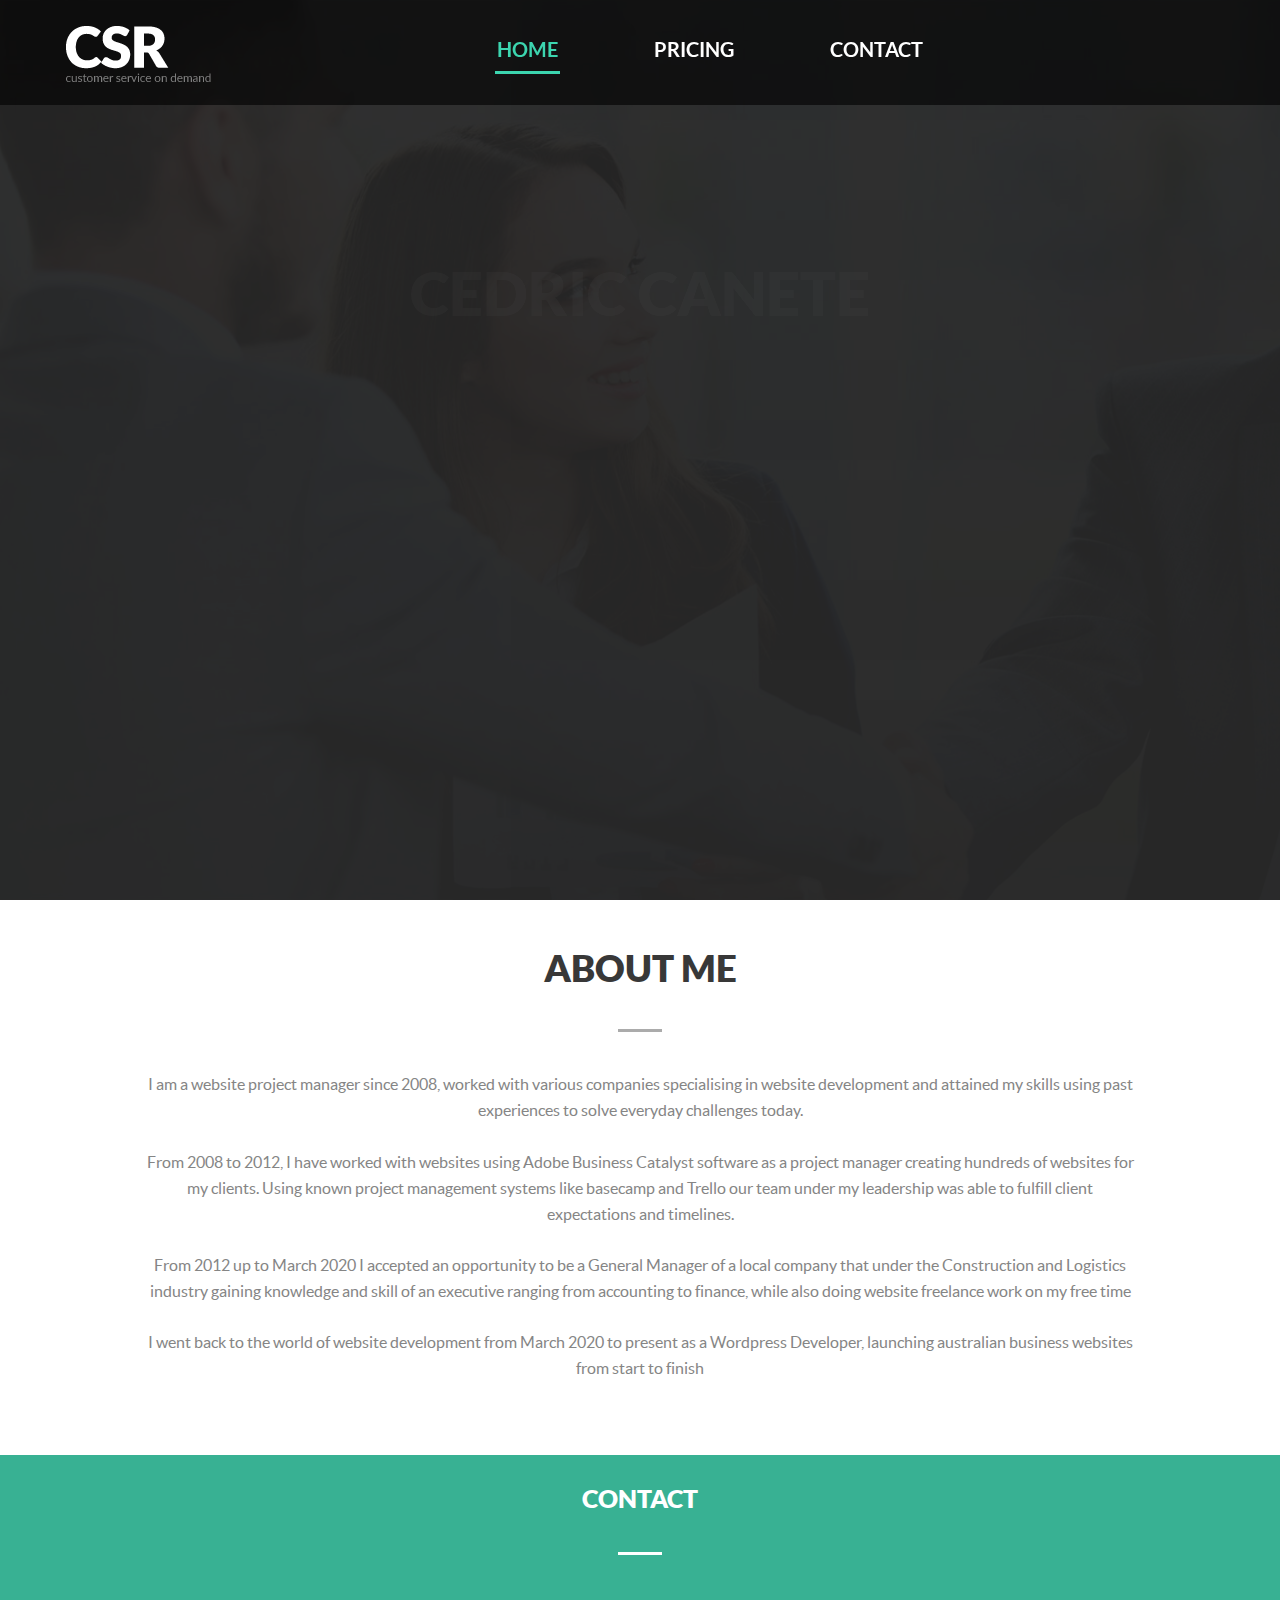
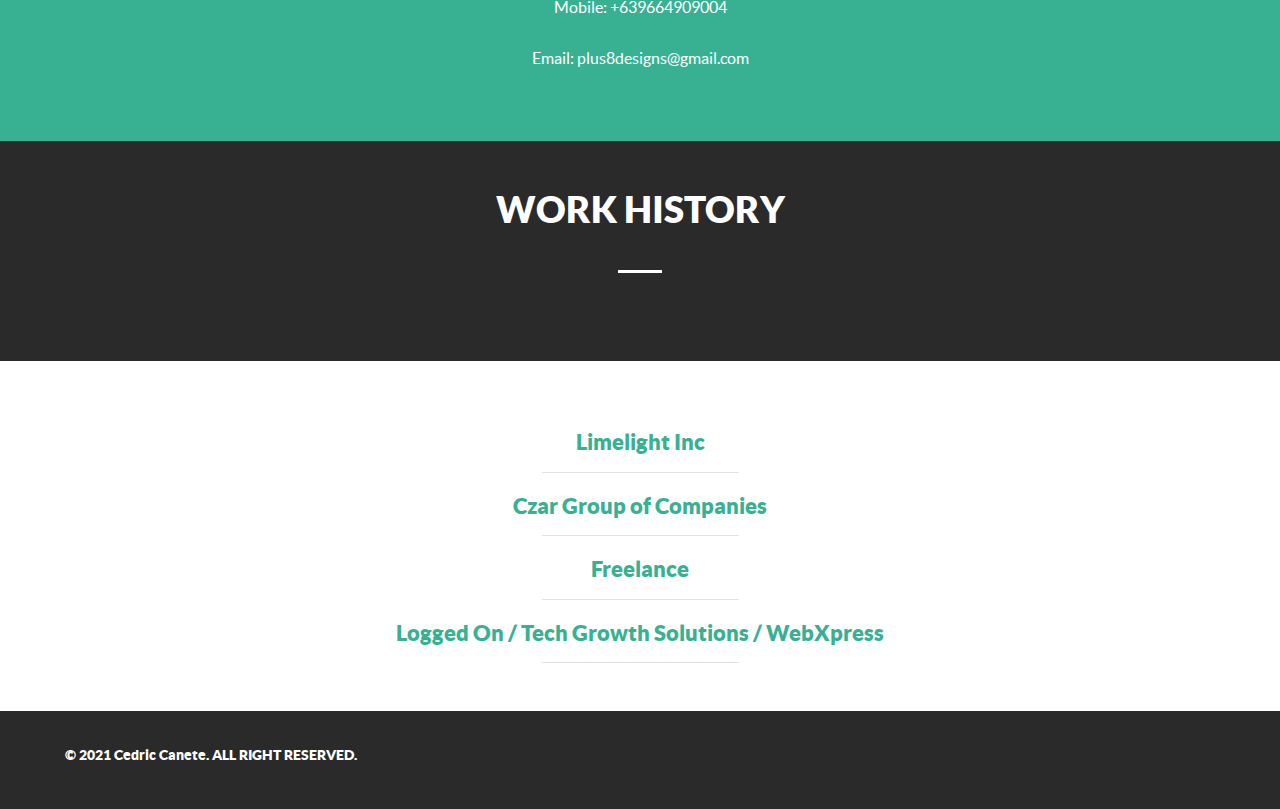
==== index.html @ 681498f5 "Update index.html" ====
<!DOCTYPE html>
<html lang="en">
<head>
<meta charset="utf-8">
<meta http-equiv="X-UA-Compatible" content="IE=edge">
<meta name="viewport" content="width=device-width, initial-scale=1">
<title>Cedric Canete</title>
<!-- Bootstrap -->
<link href="Media/css/style.css" rel="stylesheet">
<link rel="stylesheet" type="text/css" href="Media/rs-plugin/css/settings.css" media="screen" />
<!-- HTML5 Shim and Respond.js IE8 support of HTML5 elements and media queries -->
<!-- WARNING: Respond.js doesn't work if you view the page via file:// -->
<!--[if lt IE 9]>
  <script src="Media/js/vendor/html5shiv.js" type="text/javascript"></script>
  <script src="Media/js/vendor/respond.min.js"></script>
<![endif]-->
</head>
<body>

<header id="header">
	<div class="wrapper">
         <div class="row">
              <figure class="col-sm-4 logo"><a href="#"><img src="Media/img/logo.png" alt="" /></a></figure>
              <aside class="col-sm-8 headerRight">
                   <div class="navbar navbar-inverse" role="navigation">
                        <div class="container">
                            <div class="navbar-header">
                              <button type="button" class="navbar-toggle" data-toggle="collapse" data-target=".navbar-collapse">
                                <span class="sr-only">Toggle navigation</span>
                                <span class="icon-bar"></span>
                                <span class="icon-bar"></span>
                                <span class="icon-bar"></span>
                              </button>
                              <a class="navbar-brand visible-xs" data-toggle="collapse" data-target=".navbar-collapse" href="#">Menu</a>
                            </div>
                            <div class="navbar-collapse collapse">
                                 <ul class="sf-menu" id="main-nav">
                                    <li class="selected"><a href="index.html">Home</a></li>
                                    <li><a href="pricing.html">Pricing</a></li>
                                   
                                    <li><a href="#">Contact</a></li>	
                                </ul> 
                            </div><!--/.nav-collapse -->
                        </div>
                    </div> <!-- end of navbar -->
              </aside>
         </div> 
    </div> <!-- end of wrapper -->
</header> <!-- end of header -->

<div class="tp-banner-container">
    <div class="tp-banner" >
        <ul>
            <!-- SLIDE  -->
            <li data-randomtransition="on" data-slotamount="1" data-masterspeed="1500" data-saveperformance="off" data-title="CSR">
                <!-- MAIN IMAGE -->
                <img src="Media/img/img-banner1.jpg" alt="kenburns1" data-bgposition="left bottom" data-kenburns="on" data-duration="14000" data-ease="Linear.easeNone" data-bgfit="100" data-bgfitend="130" data-bgpositionend="right top">
                <!-- LAYERS -->
                <!-- LAYER NR. 1 -->
                <div class="tp-caption light_heavy_70 lft tp-resizeme"  
                    data-x="0" data-hoffset="0" 
                    data-y="180"
                    data-speed="1000" 
                    data-start="500" 
                    data-easing="Power3.easeInOut" 
                    data-splitin="none"
                    data-splitout="none"
                    data-elementdelay="0.05" 
                    data-endelementdelay="0.05" 
                    data-endspeed="1000" 
                    data-endeasing="Power1.easeOut"             
                    style="z-index: 6;">
                         Cedric Canete
                </div>                
                <div class="tp-caption light_heavy_40 lfb tp-resizeme"  
                    data-x="0" data-hoffset="0" 
                    data-y="320"
                    data-speed="1000" 
                    data-start="700" 
                    data-easing="Power3.easeInOut" 
                    data-splitin="none"
                    data-splitout="none"
                    data-elementdelay="0.05" 
                    data-endelementdelay="0.05" 
                    data-endspeed="1000" 
                    data-endeasing="Power1.easeOut"             
                    style="z-index: 7;">
                       General Manager / Project Manager / Web Developer
                </div>                
                <div class="tp-caption light_heavy_40 lfb tp-resizeme"  
                    data-x="0" data-hoffset="0" 
                    data-y="420"
                    data-speed="1000" 
                    data-start="900" 
                    data-easing="Power3.easeInOut" 
                    data-splitin="none"
                    data-splitout="none"
                    data-elementdelay="0.05" 
                    data-endelementdelay="0.05" 
                    data-endspeed="1000" 
                    data-endeasing="Power1.easeOut"             
                    style="z-index:8;">
                       
                </div>
            </li>
         
            <!-- SLIDE  -->
        </ul>
    </div>
</div>

<section class="contentWhite" id="headerAnimate">
    <div class="wrapper text-center">
         <h2>About me</h2>
         <p>I am a website project manager since 2008, worked with various companies specialising in website development and attained my skills using past experiences to solve everyday challenges today.</p>
         <p>From 2008 to 2012, I have worked with websites using Adobe Business Catalyst software as a project manager creating hundreds of websites for my clients. Using known project management systems like basecamp and Trello our team under my leadership was able to fulfill client expectations and timelines. </p>
         <p>From 2012 up to March 2020 I accepted an opportunity to be a General Manager of a local company that under the Construction and Logistics industry gaining knowledge and skill of an executive ranging from accounting to finance, while also doing website freelance work on my free time</p>
         <p>I went back to the world of website development from March 2020 to present as a Wordpress Developer, launching australian business websites from start to finish</p>
       
    </div> <!-- end of wrapper -->
</section> <!-- end of contentWhite -->

<section class="contentGreen">
    <div class="wrapper">
         <h3>Contact</h3>
         <center>          
            <p>Mobile: +639664909004</p>
            <p>Email: plus8designs@gmail.com</p>                
         </center>
    </div> <!-- end of wrapper -->
</section> <!-- end of contentGreen -->


<section class="contentNature" data-parallax="scroll" data-image-src="Media/img/bg-lake.jpg">
    <div class="wrapper">
         <h2>Work History</h2>
        
    </div> <!-- end of wrapper -->
</section> <!-- end of contentNature -->  

<section class="contentWhite">
    <div class="wrapper">
         <div class="single-faq">
              <h4 class="faq-question">Limelight Inc</h4>
              <div class="faq-answer">
                <p>Product: Web Development<br>
                Position: Project Manager<br>
                Duration: March 2020 – Present<br>
                Roles & Responsibilities:<br>
                <ul>
                  <li>Work to find and solve any problems with the function of a web project by implementing testing processes and working with technical staff in order to address any issues.</li>
                  <li>Take on new and unproven tasks in order to develop new business ideas and opportunities that help lead the company to future success.</li>
                  <li>Aim to meet all project goals within the specified budget of the client and the organization; adjust practices to reflect cost saving measures.</li>
                  <li>Design solutions for customer problems related to online commerce, corporate identity or other website presence issues.</li>
                </ul>
                </p>
              </div>
         </div>
         <div class="single-faq">
              <h4 class="faq-question">Czar Group of Companies</h4>
              <div class="faq-answer">
                   <p>Product: Construction, Logistics and Engineering<br>
                Position: General Manager<br>
                Duration: : August 2012 – February 2020<br>
                Roles & Responsibilities:<br>
                <ul>
                  <li>Conceptualize the company IT solutions, manage and maintain to achieve 100% uptime ratio</li>
                  <li>Lead over 150 staff of different industry be it construction, logistics and mechanical.</li>
                  <li>Improve utilization of all company assets and staff </li>
                  <li>Establish and implement policies for admin and operational procedures to provide cost-efficient methods on everyday activities</li>
                  <li>Provide effective solutions to day to day problem</li>
                  <li>Creating important decisions based on facts and data</li>
                  <li>Establish a good working relationship with the company and our client</li>
                  <li>Handle client expectations</li>
                  <li>Monitor billings, invoicing and collections</li>
                  <li>Provide cost budget analysis </li>
                  <li>Reporting of monthly income statements to the board of directors</li>
                </ul>
                </p>
              </div>
         </div>
         <div class="single-faq">
              <h4 class="faq-question">Freelance</h4>
              <div class="faq-answer">
                <p>
                  Product: Web Designing and Development <br>
                  Position: Project Manager<br>
                  Duration: November 2011 – July 2015<br>
                  Roles & Responsibilities: <br>
                <ul>
                  <li>Oversee the whole development team, Client communication, Project scoping and quotation, Web Development/Management, and Project turn over to clients</li>
                </ul>
                </p> 
              </div>
         </div>
         <div class="single-faq">
              <h4 class="faq-question">Logged On / Tech Growth Solutions / WebXpress</h4>
              <div class="faq-answer">
                <p>Product: Web Designing, Development and SEO<br>
                  Position: Sr. Project Manager<br>
                  Duration: Dec 2007 – July 2011<br>
                  Roles & Responsibilities: <br>
                <ul>
                  <li>Responsible to oversee the project management team, Client communication, Project scoping and quotation, Project outlining to the developers, and Project turn over to clients</li>
                </ul>
                </p> 
              </div>
         </div>
        
    </div> <!-- end of wrapper -->
</section> <!-- end of contentWhite -->

<footer id="footer">
    <div class="wrapper">
         <div class="row">
              <aside class="col-sm-4">
                  <p>&copy; 2021 Cedric Canete. ALL RIGHT RESERVED.</p>  
              </aside>
              <aside class="col-sm-8">
                  <nav id="navFooter"><ul>
                     
                  </ul></nav> 
              </aside>
         </div>
    </div> <!-- end of wrapper -->
</footer> <!-- end of footer -->

<script src="Media/js/vendor/jquery-1.11.3.min.js" type="text/javascript"></script>
<script src="Media/js/vendor/bootstrap.min.js" type="text/javascript"></script>
<script src="Media/rs-plugin/js/jquery.themepunch.tools.min.js" type="text/javascript"></script>
<script src="Media/rs-plugin/js/jquery.themepunch.revolution.min.js" type="text/javascript"></script>
<script src="Media/js/vendor/waypoints.min.js" type="text/javascript"></script>
<script src="Media/js/vendor/waypoints-sticky.min.js" type="text/javascript"></script>
<script src="Media/js/vendor/hoverIntent.js" type="text/javascript"></script>
<script src="Media/js/vendor/superfish.js" type="text/javascript"></script>
<script src="Media/js/vendor/parallax.min.js" type="text/javascript"></script>
<script src="Media/js/vendor/holder.js" type="text/javascript"></script>
<script src="Media/js/main.js" type="text/javascript"></script>

</body>
</html>
---- Media/css/style.css ----
@import url('bootstrap.css');  
@import url('bootstrap-theme.css');  
@import url('extralayers.css');  
@import url('common.css');  
@import url('superfish.css'); 
@import url('responsive.css');
---- Media/rs-plugin/css/settings.css ----
/*-----------------------------------------------------------------------------

	-	Revolution Slider 4.1 Captions -

		Screen Stylesheet

version:   	1.4.5
date:      	27/11/13
author:		themepunch
email:     	info@themepunch.com
website:   	http://www.themepunch.com
-----------------------------------------------------------------------------*/



/*************************
	-	CAPTIONS	-
**************************/

.tp-static-layers	{	position:absolute; z-index:505; top:0px;left:0px}

.tp-hide-revslider,.tp-caption.tp-hidden-caption	{	visibility:hidden !important; display:none !important}


.tp-caption { z-index:1; white-space:nowrap}

.tp-caption-demo .tp-caption	{	position:relative !important; display:inline-block; margin-bottom:10px; margin-right:20px !important}


.tp-caption.whitedivider3px {

	color: #000000;
	text-shadow: none;
	background-color: rgb(255, 255, 255);
	background-color: rgba(255, 255, 255, 1);
	text-decoration: none;
	min-width: 408px;
	min-height: 3px;
	background-position: initial initial;
	background-repeat: initial initial;
	border-width: 0px;
	border-color: #000000;
	border-style: none;
}


.tp-caption.finewide_large_white {
color:#ffffff;
text-shadow:none;
font-size:60px;
line-height:60px;
font-weight:300;
font-family:"Open Sans", sans-serif;
background-color:transparent;
text-decoration:none;
text-transform:uppercase;
letter-spacing:8px;
border-width:0px;
border-color:rgb(0, 0, 0);
border-style:none;
}

.tp-caption.whitedivider3px {
color:#000000;
text-shadow:none;
background-color:rgb(255, 255, 255);
background-color:rgba(255, 255, 255, 1);
text-decoration:none;
font-size:0px;
line-height:0;
min-width:468px;
min-height:3px;
border-width:0px;
border-color:rgb(0, 0, 0);
border-style:none;
}

.tp-caption.finewide_medium_white {
color:#ffffff;
text-shadow:none;
font-size:37px;
line-height:37px;
font-weight:300;
font-family:"Open Sans", sans-serif;
background-color:transparent;
text-decoration:none;
text-transform:uppercase;
letter-spacing:5px;
border-width:0px;
border-color:rgb(0, 0, 0);
border-style:none;
}

.tp-caption.boldwide_small_white {
font-size:25px;
line-height:25px;
font-weight:800;
font-family:"Open Sans", sans-serif;
color:rgb(255, 255, 255);
text-decoration:none;
background-color:transparent;
text-shadow:none;
text-transform:uppercase;
letter-spacing:5px;
border-width:0px;
border-color:rgb(0, 0, 0);
border-style:none;
}

.tp-caption.whitedivider3px_vertical {
color:#000000;
text-shadow:none;
background-color:rgb(255, 255, 255);
background-color:rgba(255, 255, 255, 1);
text-decoration:none;
font-size:0px;
line-height:0;
min-width:3px;
min-height:130px;
border-width:0px;
border-color:rgb(0, 0, 0);
border-style:none;
}

.tp-caption.finewide_small_white {
color:#ffffff;
text-shadow:none;
font-size:25px;
line-height:25px;
font-weight:300;
font-family:"Open Sans", sans-serif;
background-color:transparent;
text-decoration:none;
text-transform:uppercase;
letter-spacing:5px;
border-width:0px;
border-color:rgb(0, 0, 0);
border-style:none;
}

.tp-caption.finewide_verysmall_white_mw {
font-size:13px;
line-height:25px;
font-weight:400;
font-family:"Open Sans", sans-serif;
color:#ffffff;
text-decoration:none;
background-color:transparent;
text-shadow:none;
text-transform:uppercase;
letter-spacing:5px;
max-width:470px;
white-space:normal !important;
border-width:0px;
border-color:rgb(0, 0, 0);
border-style:none;
}

.tp-caption.lightgrey_divider {
text-decoration:none;
background-color:rgb(235, 235, 235);
background-color:rgba(235, 235, 235, 1);
width:370px;
height:3px;
background-position:initial initial;
background-repeat:initial initial;
border-width:0px;
border-color:rgb(34, 34, 34);
border-style:none;
}

.tp-caption.finewide_large_white {
color: #FFF;
text-shadow: none;
font-size: 60px;
line-height: 60px;
font-weight: 300;
font-family: "Open Sans", sans-serif;
background-color: rgba(0, 0, 0, 0);
text-decoration: none;
text-transform: uppercase;
letter-spacing: 8px;
border-width: 0px;
border-color: #000;
border-style: none;
}

.tp-caption.finewide_medium_white {
color: #FFF;
text-shadow: none;
font-size: 34px;
line-height: 34px;
font-weight: 300;
font-family: "Open Sans", sans-serif;
background-color: rgba(0, 0, 0, 0);
text-decoration: none;
text-transform: uppercase;
letter-spacing: 5px;
border-width: 0px;
border-color: #000;
border-style: none;
}

.tp-caption.huge_red {
position:absolute;
color:rgb(223,75,107);
font-weight:400;
font-size:150px;
line-height:130px;
font-family: 'Oswald', sans-serif;
margin:0px;
border-width:0px;
border-style:none;
white-space:nowrap;
background-color:rgb(45,49,54);
padding:0px;
}

.tp-caption.middle_yellow {
position:absolute;
color:rgb(251,213,114);
font-weight:600;
font-size:50px;
line-height:50px;
font-family: 'Open Sans', sans-serif;
margin:0px;
border-width:0px;
border-style:none;
white-space:nowrap;
}

.tp-caption.huge_thin_yellow {
	position:absolute;
color:rgb(251,213,114);
font-weight:300;
font-size:90px;
line-height:90px;
font-family: 'Open Sans', sans-serif;
margin:0px;
letter-spacing: 20px;
border-width:0px;
border-style:none;
white-space:nowrap;
}

.tp-caption.big_dark {
position:absolute;
color:#333;
font-weight:700;
font-size:70px;
line-height:70px;
font-family:"Open Sans";
margin:0px;
border-width:0px;
border-style:none;
white-space:nowrap;
}

.tp-caption.medium_dark {
position:absolute;
color:#333;
font-weight:300;
font-size:40px;
line-height:40px;
font-family:"Open Sans";
margin:0px;
letter-spacing: 5px;
border-width:0px;
border-style:none;
white-space:nowrap;
}


.tp-caption.medium_grey {
position:absolute;
color:#fff;
text-shadow:0px 2px 5px rgba(0, 0, 0, 0.5);
font-weight:700;
font-size:20px;
line-height:20px;
font-family:Arial;
padding:2px 4px;
margin:0px;
border-width:0px;
border-style:none;
background-color:#888;
white-space:nowrap;
}

.tp-caption.small_text {
position:absolute;
color:#fff;
text-shadow:0px 2px 5px rgba(0, 0, 0, 0.5);
font-weight:700;
font-size:14px;
line-height:20px;
font-family:Arial;
margin:0px;
border-width:0px;
border-style:none;
white-space:nowrap;
}

.tp-caption.medium_text {
position:absolute;
color:#fff;
text-shadow:0px 2px 5px rgba(0, 0, 0, 0.5);
font-weight:700;
font-size:20px;
line-height:20px;
font-family:Arial;
margin:0px;
border-width:0px;
border-style:none;
white-space:nowrap;
}


.tp-caption.large_bold_white_25 {
font-size:55px;
line-height:65px;
font-weight:700;
font-family:"Open Sans";
color:#fff;
text-decoration:none;
background-color:transparent;
text-align:center;
text-shadow:#000 0px 5px 10px;
border-width:0px;
border-color:rgb(255, 255, 255);
border-style:none;
}

.tp-caption.medium_text_shadow {
font-size:25px;
line-height:25px;
font-weight:600;
font-family:"Open Sans";
color:#fff;
text-decoration:none;
background-color:transparent;
text-align:center;
text-shadow:#000 0px 5px 10px;
border-width:0px;
border-color:rgb(255, 255, 255);
border-style:none;
}

.tp-caption.large_text {
position:absolute;
color:#fff;
text-shadow:0px 2px 5px rgba(0, 0, 0, 0.5);
font-weight:700;
font-size:40px;
line-height:40px;
font-family:Arial;
margin:0px;
border-width:0px;
border-style:none;
white-space:nowrap;
}

.tp-caption.medium_bold_grey {
font-size:30px;
line-height:30px;
font-weight:800;
font-family:"Open Sans";
color:rgb(102, 102, 102);
text-decoration:none;
background-color:transparent;
text-shadow:none;
margin:0px;
padding:1px 4px 0px;
border-width:0px;
border-color:rgb(255, 214, 88);
border-style:none;
}

.tp-caption.very_large_text {
position:absolute;
color:#fff;
text-shadow:0px 2px 5px rgba(0, 0, 0, 0.5);
font-weight:700;
font-size:60px;
line-height:60px;
font-family:Arial;
margin:0px;
border-width:0px;
border-style:none;
white-space:nowrap;
letter-spacing:-2px;
}

.tp-caption.very_big_white {
position:absolute;
color:#fff;
text-shadow:none;
font-weight:800;
font-size:60px;
line-height:60px;
font-family:Arial;
margin:0px;
border-width:0px;
border-style:none;
white-space:nowrap;
padding:0px 4px;
padding-top:1px;
background-color:#000;
}

.tp-caption.very_big_black {
position:absolute;
color:#000;
text-shadow:none;
font-weight:700;
font-size:60px;
line-height:60px;
font-family:Arial;
margin:0px;
border-width:0px;
border-style:none;
white-space:nowrap;
padding:0px 4px;
padding-top:1px;
background-color:#fff;
}

.tp-caption.modern_medium_fat {
position:absolute;
color:#000;
text-shadow:none;
font-weight:800;
font-size:24px;
line-height:20px;
font-family:"Open Sans", sans-serif;
margin:0px;
border-width:0px;
border-style:none;
white-space:nowrap;
}

.tp-caption.modern_medium_fat_white {
position:absolute;
color:#fff;
text-shadow:none;
font-weight:800;
font-size:24px;
line-height:20px;
font-family:"Open Sans", sans-serif;
margin:0px;
border-width:0px;
border-style:none;
white-space:nowrap;
}

.tp-caption.modern_medium_light {
position:absolute;
color:#000;
text-shadow:none;
font-weight:300;
font-size:24px;
line-height:20px;
font-family:"Open Sans", sans-serif;
margin:0px;
border-width:0px;
border-style:none;
white-space:nowrap;
}

.tp-caption.modern_big_bluebg {
position:absolute;
color:#fff;
text-shadow:none;
font-weight:800;
font-size:30px;
line-height:36px;
font-family:"Open Sans", sans-serif;
padding:3px 10px;
margin:0px;
border-width:0px;
border-style:none;
background-color:#4e5b6c;
letter-spacing:0;
}

.tp-caption.modern_big_redbg {
position:absolute;
color:#fff;
text-shadow:none;
font-weight:300;
font-size:30px;
line-height:36px;
font-family:"Open Sans", sans-serif;
padding:3px 10px;
padding-top:1px;
margin:0px;
border-width:0px;
border-style:none;
background-color:#de543e;
letter-spacing:0;
}

.tp-caption.modern_small_text_dark {
position:absolute;
color:#555;
text-shadow:none;
font-size:14px;
line-height:22px;
font-family:Arial;
margin:0px;
border-width:0px;
border-style:none;
white-space:nowrap;
}

.tp-caption.boxshadow {
-moz-box-shadow:0px 0px 20px rgba(0, 0, 0, 0.5);
-webkit-box-shadow:0px 0px 20px rgba(0, 0, 0, 0.5);
box-shadow:0px 0px 20px rgba(0, 0, 0, 0.5);
}

.tp-caption.black {
color:#000;
text-shadow:none;
}

.tp-caption.noshadow {
text-shadow:none;
}

.tp-caption a {
color:#fff;
text-shadow:none;
-webkit-transition:all 0.2s ease-out;
-moz-transition:all 0.2s ease-out;
-o-transition:all 0.2s ease-out;
-ms-transition:all 0.2s ease-out;
}

.tp-caption a:hover {
color:#26977b;
}

.tp-caption.thinheadline_dark {
position:absolute;
color:rgba(0,0,0,0.85);
text-shadow:none;
font-weight:300;
font-size:30px;
line-height:30px;
font-family:"Open Sans";
background-color:transparent;
}

.tp-caption.thintext_dark {
position:absolute;
color:rgba(0,0,0,0.85);
text-shadow:none;
font-weight:300;
font-size:16px;
line-height:26px;
font-family:"Open Sans";
background-color:transparent;
}

.tp-caption.medium_bg_red a {
	color: #fff;
    text-decoration: none;
}

.tp-caption.medium_bg_red a:hover {
	color: #fff;
    text-decoration: underline;
}

.tp-caption.smoothcircle {
font-size:30px;
line-height:75px;
font-weight:800;
font-family:"Open Sans";
color:rgb(255, 255, 255);
text-decoration:none;
background-color:rgb(0, 0, 0);
background-color:rgba(0, 0, 0, 0.498039);
padding:50px 25px;
text-align:center;
border-radius:500px 500px 500px 500px;
border-width:0px;
border-color:rgb(0, 0, 0);
border-style:none;
}

.tp-caption.largeblackbg {
font-size:50px;
line-height:70px;
font-weight:300;
font-family:"Open Sans";
color:rgb(255, 255, 255);
text-decoration:none;
background-color:rgb(0, 0, 0);
padding:0px 20px 5px;
text-shadow:none;
border-width:0px;
border-color:rgb(255, 255, 255);
border-style:none;
}

.tp-caption.largepinkbg {
position:absolute;
color:#fff;
text-shadow:none;
font-weight:300;
font-size:50px;
line-height:70px;
font-family:"Open Sans";
background-color:#db4360;
padding:0px 20px;
-webkit-border-radius:0px;
-moz-border-radius:0px;
border-radius:0px;
}

.tp-caption.largewhitebg {
position:absolute;
color:#000;
text-shadow:none;
font-weight:300;
font-size:50px;
line-height:70px;
font-family:"Open Sans";
background-color:#fff;
padding:0px 20px;
-webkit-border-radius:0px;
-moz-border-radius:0px;
border-radius:0px;
}

.tp-caption.largegreenbg {
position:absolute;
color:#fff;
text-shadow:none;
font-weight:300;
font-size:50px;
line-height:70px;
font-family:"Open Sans";
background-color:#67ae73;
padding:0px 20px;
-webkit-border-radius:0px;
-moz-border-radius:0px;
border-radius:0px;
}

.tp-caption.excerpt {
font-size:36px;
line-height:36px;
font-weight:700;
font-family:Arial;
color:#ffffff;
text-decoration:none;
background-color:rgba(0, 0, 0, 1);
text-shadow:none;
margin:0px;
letter-spacing:-1.5px;
padding:1px 4px 0px 4px;
width:150px;
white-space:normal !important;
height:auto;
border-width:0px;
border-color:rgb(255, 255, 255);
border-style:none;
}

.tp-caption.large_bold_grey {
font-size:60px;
line-height:60px;
font-weight:800;
font-family:"Open Sans";
color:rgb(102, 102, 102);
text-decoration:none;
background-color:transparent;
text-shadow:none;
margin:0px;
padding:1px 4px 0px;
border-width:0px;
border-color:rgb(255, 214, 88);
border-style:none;
}

.tp-caption.medium_thin_grey {
font-size:34px;
line-height:30px;
font-weight:300;
font-family:"Open Sans";
color:rgb(102, 102, 102);
text-decoration:none;
background-color:transparent;
padding:1px 4px 0px;
text-shadow:none;
margin:0px;
border-width:0px;
border-color:rgb(255, 214, 88);
border-style:none;
}

.tp-caption.small_thin_grey {
font-size:18px;
line-height:26px;
font-weight:300;
font-family:"Open Sans";
color:rgb(117, 117, 117);
text-decoration:none;
background-color:transparent;
padding:1px 4px 0px;
text-shadow:none;
margin:0px;
border-width:0px;
border-color:rgb(255, 214, 88);
border-style:none;
}

.tp-caption.lightgrey_divider {
text-decoration:none;
background-color:rgba(235, 235, 235, 1);
width:370px;
height:3px;
background-position:initial initial;
background-repeat:initial initial;
border-width:0px;
border-color:rgb(34, 34, 34);
border-style:none;
}

.tp-caption.large_bold_darkblue {
font-size:58px;
line-height:60px;
font-weight:800;
font-family:"Open Sans";
color:rgb(52, 73, 94);
text-decoration:none;
background-color:transparent;
border-width:0px;
border-color:rgb(255, 214, 88);
border-style:none;
}

.tp-caption.medium_bg_darkblue {
font-size:20px;
line-height:20px;
font-weight:800;
font-family:"Open Sans";
color:rgb(255, 255, 255);
text-decoration:none;
background-color:rgb(52, 73, 94);
padding:10px;
border-width:0px;
border-color:rgb(255, 214, 88);
border-style:none;
}

.tp-caption.medium_bold_red {
font-size:24px;
line-height:30px;
font-weight:800;
font-family:"Open Sans";
color:rgb(227, 58, 12);
text-decoration:none;
background-color:transparent;
padding:0px;
border-width:0px;
border-color:rgb(255, 214, 88);
border-style:none;
}

.tp-caption.medium_light_red {
font-size:21px;
line-height:26px;
font-weight:300;
font-family:"Open Sans";
color:rgb(227, 58, 12);
text-decoration:none;
background-color:transparent;
padding:0px;
border-width:0px;
border-color:rgb(255, 214, 88);
border-style:none;
}

.tp-caption.medium_bg_red {
font-size:20px;
line-height:20px;
font-weight:800;
font-family:"Open Sans";
color:rgb(255, 255, 255);
text-decoration:none;
background-color:rgb(227, 58, 12);
padding:10px;
border-width:0px;
border-color:rgb(255, 214, 88);
border-style:none;
}

.tp-caption.medium_bold_orange {
font-size:24px;
line-height:30px;
font-weight:800;
font-family:"Open Sans";
color:rgb(243, 156, 18);
text-decoration:none;
background-color:transparent;
border-width:0px;
border-color:rgb(255, 214, 88);
border-style:none;
}

.tp-caption.medium_bg_orange {
font-size:20px;
line-height:20px;
font-weight:800;
font-family:"Open Sans";
color:rgb(255, 255, 255);
text-decoration:none;
background-color:rgb(243, 156, 18);
padding:10px;
border-width:0px;
border-color:rgb(255, 214, 88);
border-style:none;
}

.tp-caption.grassfloor {
text-decoration:none;
background-color:rgba(160, 179, 151, 1);
width:4000px;
height:150px;
border-width:0px;
border-color:rgb(34, 34, 34);
border-style:none;
}

.tp-caption.large_bold_white {
font-size:58px;
line-height:60px;
font-weight:800;
font-family:"Open Sans";
color:rgb(255, 255, 255);
text-decoration:none;
background-color:transparent;
border-width:0px;
border-color:rgb(255, 214, 88);
border-style:none;
}

.tp-caption.medium_light_white {
font-size:30px;
line-height:36px;
font-weight:300;
font-family:"Open Sans";
color:rgb(255, 255, 255);
text-decoration:none;
background-color:transparent;
padding:0px;
border-width:0px;
border-color:rgb(255, 214, 88);
border-style:none;
}

.tp-caption.mediumlarge_light_white {
font-size:34px;
line-height:40px;
font-weight:300;
font-family:"Open Sans";
color:rgb(255, 255, 255);
text-decoration:none;
background-color:transparent;
padding:0px;
border-width:0px;
border-color:rgb(255, 214, 88);
border-style:none;
}

.tp-caption.mediumlarge_light_white_center {
font-size:34px;
line-height:40px;
font-weight:300;
font-family:"Open Sans";
color:#ffffff;
text-decoration:none;
background-color:transparent;
padding:0px 0px 0px 0px;
text-align:center;
border-width:0px;
border-color:rgb(255, 214, 88);
border-style:none;
}

.tp-caption.medium_bg_asbestos {
font-size:20px;
line-height:20px;
font-weight:800;
font-family:"Open Sans";
color:rgb(255, 255, 255);
text-decoration:none;
background-color:rgb(127, 140, 141);
padding:10px;
border-width:0px;
border-color:rgb(255, 214, 88);
border-style:none;
}

.tp-caption.medium_light_black {
font-size:30px;
line-height:36px;
font-weight:300;
font-family:"Open Sans";
color:rgb(0, 0, 0);
text-decoration:none;
background-color:transparent;
padding:0px;
border-width:0px;
border-color:rgb(255, 214, 88);
border-style:none;
}

.tp-caption.large_bold_black {
font-size:58px;
line-height:60px;
font-weight:800;
font-family:"Open Sans";
color:rgb(0, 0, 0);
text-decoration:none;
background-color:transparent;
border-width:0px;
border-color:rgb(255, 214, 88);
border-style:none;
}

.tp-caption.mediumlarge_light_darkblue {
font-size:34px;
line-height:40px;
font-weight:300;
font-family:"Open Sans";
color:rgb(52, 73, 94);
text-decoration:none;
background-color:transparent;
padding:0px;
border-width:0px;
border-color:rgb(255, 214, 88);
border-style:none;
}

.tp-caption.small_light_white {
font-size:17px;
line-height:28px;
font-weight:300;
font-family:"Open Sans";
color:rgb(255, 255, 255);
text-decoration:none;
background-color:transparent;
padding:0px;
border-width:0px;
border-color:rgb(255, 214, 88);
border-style:none;
}

.tp-caption.roundedimage {
border-width:0px;
border-color:rgb(34, 34, 34);
border-style:none;
}

.tp-caption.large_bg_black {
font-size:40px;
line-height:40px;
font-weight:800;
font-family:"Open Sans";
color:rgb(255, 255, 255);
text-decoration:none;
background-color:rgb(0, 0, 0);
padding:10px 20px 15px;
border-width:0px;
border-color:rgb(255, 214, 88);
border-style:none;
}

.tp-caption.mediumwhitebg {
font-size:30px;
line-height:30px;
font-weight:300;
font-family:"Open Sans";
color:rgb(0, 0, 0);
text-decoration:none;
background-color:rgb(255, 255, 255);
padding:5px 15px 10px;
text-shadow:none;
border-width:0px;
border-color:rgb(0, 0, 0);
border-style:none;
}

.tp-caption.medium_bg_orange_new1 {
font-size:20px;
line-height:20px;
font-weight:800;
font-family:"Open Sans";
color:rgb(255, 255, 255);
text-decoration:none;
background-color:rgb(243, 156, 18);
padding:10px;
border-width:0px;
border-color:rgb(255, 214, 88);
border-style:none;
}



.tp-caption.boxshadow{
		-moz-box-shadow: 0px 0px 20px rgba(0, 0, 0, 0.5);
		-webkit-box-shadow: 0px 0px 20px rgba(0, 0, 0, 0.5);
		box-shadow: 0px 0px 20px rgba(0, 0, 0, 0.5);
	}

.tp-caption.black{
		color: #000;
		text-shadow: none;
		font-weight: 300;
		font-size: 19px;
		line-height: 19px;
		font-family: 'Open Sans', sans;
	}

.tp-caption.noshadow {
		text-shadow: none;
	}


.tp_inner_padding	{	box-sizing:border-box;
						-webkit-box-sizing:border-box;
						-moz-box-sizing:border-box;
						max-height:none !important;	}


/*.tp-caption			{	transform:none !important}*/


/*********************************
	-	SPECIAL TP CAPTIONS -
**********************************/
.tp-caption .frontcorner		{
										width: 0;
										height: 0;
										border-left: 40px solid transparent;
										border-right: 0px solid transparent;
										border-top: 40px solid #00A8FF;
										position: absolute;left:-40px;top:0px;
									}

.tp-caption .backcorner		{
										width: 0;
										height: 0;
										border-left: 0px solid transparent;
										border-right: 40px solid transparent;
										border-bottom: 40px solid #00A8FF;
										position: absolute;right:0px;top:0px;
									}

.tp-caption .frontcornertop		{
										width: 0;
										height: 0;
										border-left: 40px solid transparent;
										border-right: 0px solid transparent;
										border-bottom: 40px solid #00A8FF;
										position: absolute;left:-40px;top:0px;
									}

.tp-caption .backcornertop		{
										width: 0;
										height: 0;
										border-left: 0px solid transparent;
										border-right: 40px solid transparent;
										border-top: 40px solid #00A8FF;
										position: absolute;right:0px;top:0px;
									}


/***********************************************
	-	SPECIAL ALTERNATIVE IMAGE SETTINGS	-
***********************************************/

img.tp-slider-alternative-image	{	width:100%; height:auto;}

/******************************
	-	BUTTONS	-
*******************************/

.tp-simpleresponsive .button				{	padding:6px 13px 5px; border-radius: 3px; -moz-border-radius: 3px; -webkit-border-radius: 3px; height:30px;
												cursor:pointer;
												color:#fff !important; text-shadow:0px 1px 1px rgba(0, 0, 0, 0.6) !important; font-size:15px; line-height:45px !important;
												background:url(../images/gradient/g30.png) repeat-x top; font-family: arial, sans-serif; font-weight: bold; letter-spacing: -1px;
											}

.tp-simpleresponsive  .button.big			{	color:#fff; text-shadow:0px 1px 1px rgba(0, 0, 0, 0.6); font-weight:bold; padding:9px 20px; font-size:19px;  line-height:57px !important; background:url(../images/gradient/g40.png) repeat-x top}


.tp-simpleresponsive  .purchase:hover,
.tp-simpleresponsive  .button:hover,
.tp-simpleresponsive  .button.big:hover		{	background-position:bottom, 15px 11px}



	@media only screen and (min-width: 768px) and (max-width: 959px) {

	 }



	@media only screen and (min-width: 480px) and (max-width: 767px) {
		.tp-simpleresponsive  .button	{	padding:4px 8px 3px; line-height:25px !important; font-size:11px !important;font-weight:normal;	}
		.tp-simpleresponsive  a.button { -webkit-transition: none; -moz-transition: none; -o-transition: none; -ms-transition: none;	 }


	}

    @media only screen and (min-width: 0px) and (max-width: 479px) {
		.tp-simpleresponsive  .button	{	padding:2px 5px 2px; line-height:20px !important; font-size:10px !important}
		.tp-simpleresponsive  a.button { -webkit-transition: none; -moz-transition: none; -o-transition: none; -ms-transition: none;	 }
	}





/*	BUTTON COLORS	*/



.tp-simpleresponsive  .button.green, .tp-simpleresponsive  .button:hover.green,
.tp-simpleresponsive  .purchase.green, .tp-simpleresponsive  .purchase:hover.green			{ background-color:#21a117; -webkit-box-shadow:  0px 3px 0px 0px #104d0b;        -moz-box-shadow:   0px 3px 0px 0px #104d0b;        box-shadow:   0px 3px 0px 0px #104d0b;  }


.tp-simpleresponsive  .button.blue, .tp-simpleresponsive  .button:hover.blue,
.tp-simpleresponsive  .purchase.blue, .tp-simpleresponsive  .purchase:hover.blue			{ background-color:#1d78cb; -webkit-box-shadow:  0px 3px 0px 0px #0f3e68;        -moz-box-shadow:   0px 3px 0px 0px #0f3e68;        box-shadow:   0px 3px 0px 0px #0f3e68}


.tp-simpleresponsive  .button.red, .tp-simpleresponsive  .button:hover.red,
.tp-simpleresponsive  .purchase.red, .tp-simpleresponsive  .purchase:hover.red				{ background-color:#cb1d1d; -webkit-box-shadow:  0px 3px 0px 0px #7c1212;        -moz-box-shadow:   0px 3px 0px 0px #7c1212;        box-shadow:   0px 3px 0px 0px #7c1212}

.tp-simpleresponsive  .button.orange, .tp-simpleresponsive  .button:hover.orange,
.tp-simpleresponsive  .purchase.orange, .tp-simpleresponsive  .purchase:hover.orange		{ background-color:#ff7700; -webkit-box-shadow:  0px 3px 0px 0px #a34c00;        -moz-box-shadow:   0px 3px 0px 0px #a34c00;        box-shadow:   0px 3px 0px 0px #a34c00}

.tp-simpleresponsive  .button.darkgrey, .tp-simpleresponsive  .button.grey,
.tp-simpleresponsive  .button:hover.darkgrey, .tp-simpleresponsive  .button:hover.grey,
.tp-simpleresponsive  .purchase.darkgrey, .tp-simpleresponsive  .purchase:hover.darkgrey	{ background-color:#555; -webkit-box-shadow:  0px 3px 0px 0px #222;        -moz-box-shadow:   0px 3px 0px 0px #222;        box-shadow:   0px 3px 0px 0px #222}

.tp-simpleresponsive  .button.lightgrey, .tp-simpleresponsive  .button:hover.lightgrey,
.tp-simpleresponsive  .purchase.lightgrey, .tp-simpleresponsive  .purchase:hover.lightgrey	{ background-color:#888; -webkit-box-shadow:  0px 3px 0px 0px #555;        -moz-box-shadow:   0px 3px 0px 0px #555;        box-shadow:   0px 3px 0px 0px #555}



/****************************************************************

	-	SET THE ANIMATION EVEN MORE SMOOTHER ON ANDROID   -

******************************************************************/

/*.tp-simpleresponsive				{	-webkit-perspective: 1500px;
										-moz-perspective: 1500px;
										-o-perspective: 1500px;
										-ms-perspective: 1500px;
										perspective: 1500px;
									}*/




/**********************************************
	-	FULLSCREEN AND FULLWIDHT CONTAINERS	-
**********************************************/

.fullscreen-container {
		width:100%;
		position:relative;
		padding:0;
}



.fullwidthbanner-container{
	width:100%;
	position:relative;
	padding:0;
	overflow:hidden;
}

.fullwidthbanner-container .fullwidthbanner{
	width:100%;
	position:relative;
}



/************************************************
	  - SOME CAPTION MODIFICATION AT START  -
*************************************************/
.tp-simpleresponsive .caption,
.tp-simpleresponsive .tp-caption {
	/*-ms-filter: "progid:DXImageTransform.Microsoft.Alpha(Opacity=0)";		-moz-opacity: 0;	-khtml-opacity: 0;	opacity: 0; */
	position:absolute;visibility: hidden;
	-webkit-font-smoothing: antialiased !important;
}


.tp-simpleresponsive img	{	max-width:none}



/******************************
	-	IE8 HACKS	-
*******************************/
.noFilterClass {
	filter:none !important;
}


/******************************
	-	SHADOWS		-
******************************/
.tp-bannershadow  {
		position:absolute;

		margin-left:auto;
		margin-right:auto;
		-moz-user-select: none;
        -khtml-user-select: none;
        -webkit-user-select: none;
        -o-user-select: none;
	}

.tp-bannershadow.tp-shadow1 {	background:url(../assets/shadow1.png) no-repeat; background-size:100% 100%; width:890px; height:60px; bottom:-60px}
.tp-bannershadow.tp-shadow2 {	background:url(../assets/shadow2.png) no-repeat; background-size:100% 100%; width:890px; height:60px;bottom:-60px}
.tp-bannershadow.tp-shadow3 {	background:url(../assets/shadow3.png) no-repeat; background-size:100% 100%; width:890px; height:60px;bottom:-60px}


/********************************
	-	FULLSCREEN VIDEO	-
*********************************/
.caption.fullscreenvideo {	left:0px; top:0px; position:absolute;width:100%;height:100%}
.caption.fullscreenvideo iframe,
.caption.fullscreenvideo video	{ width:100% !important; height:100% !important; display: none}

.tp-caption.fullscreenvideo	{	left:0px; top:0px; position:absolute;width:100%;height:100%}


.tp-caption.fullscreenvideo iframe,
.tp-caption.fullscreenvideo iframe video	{ width:100% !important; height:100% !important; display: none}


.fullcoveredvideo video,
.fullscreenvideo video					{	background: #000}

.fullcoveredvideo .tp-poster		{	background-position: center center;background-size: cover;width:100%;height:100%;top:0px;left:0px}

.html5vid.videoisplaying .tp-poster	{	display: none}

.tp-video-play-button		{	background:#000;
								background:rgba(0,0,0,0.3);
								padding:5px;
								border-radius:5px;-moz-border-radius:5px;-webkit-border-radius:5px;
								position: absolute;
								top: 50%;
								left: 50%;
								font-size: 40px;
								color: #FFF;
								z-index: 3;
								margin-top: -27px;
								margin-left: -28px;
								text-align: center;
								cursor: pointer;
							}

.html5vid .tp-revstop		{	width:15px;height:20px; border-left:5px solid #fff; border-right:5px solid #fff; position:relative;margin:10px 20px; box-sizing:border-box;-moz-box-sizing:border-box;-webkit-box-sizing:border-box}
.html5vid .tp-revstop	{	display:none}
.html5vid.videoisplaying .revicon-right-dir	{	display:none}
.html5vid.videoisplaying .tp-revstop	{	display:block}

.html5vid.videoisplaying .tp-video-play-button	{	display:none}
.html5vid:hover .tp-video-play-button { display:block}

.fullcoveredvideo .tp-video-play-button	{	display:none !important}

.tp-video-controls {
	position: absolute;
	bottom: 0;
	left: 0;
	right: 0;
	padding: 5px;
	opacity: 0;
	-webkit-transition: opacity .3s;
	-moz-transition: opacity .3s;
	-o-transition: opacity .3s;
	-ms-transition: opacity .3s;
	transition: opacity .3s;
	background-image: linear-gradient(bottom, rgb(0,0,0) 13%, rgb(50,50,50) 100%);
	background-image: -o-linear-gradient(bottom, rgb(0,0,0) 13%, rgb(50,50,50) 100%);
	background-image: -moz-linear-gradient(bottom, rgb(0,0,0) 13%, rgb(50,50,50) 100%);
	background-image: -webkit-linear-gradient(bottom, rgb(0,0,0) 13%, rgb(50,50,50) 100%);
	background-image: -ms-linear-gradient(bottom, rgb(0,0,0) 13%, rgb(50,50,50) 100%);

	background-image: -webkit-gradient(
		linear,
		left bottom,
		left top,
		color-stop(0.13, rgb(0,0,0)),
		color-stop(1, rgb(50,50,50))
	);
	
	display:table;max-width:100%; overflow:hidden;box-sizing:border-box;-moz-box-sizing:border-box;-webkit-box-sizing:border-box;
}

.tp-caption:hover .tp-video-controls {
	opacity: .9;
}

.tp-video-button {
	background: rgba(0,0,0,.5);
	border: 0;
	color: #EEE;
	-webkit-border-radius: 3px;
	-moz-border-radius: 3px;
	-o-border-radius: 3px;
	border-radius: 3px;
	cursor:pointer;
	line-height:12px;
	font-size:12px;
	color:#fff;
	padding:0px;
	margin:0px;
	outline: none;
	}
.tp-video-button:hover {
	cursor: pointer;
}


.tp-video-button-wrap,
.tp-video-seek-bar-wrap,
.tp-video-vol-bar-wrap 	{ padding:0px 5px;display:table-cell; }

.tp-video-seek-bar-wrap	{	width:80%}
.tp-video-vol-bar-wrap	{	width:20%}

.tp-volume-bar,
.tp-seek-bar		{	width:100%; cursor: pointer;  outline:none; line-height:12px;margin:0; padding:0;}


/********************************
	-	FULLSCREEN VIDEO ENDS	-
*********************************/


/********************************
	-	DOTTED OVERLAYS	-
*********************************/
.tp-dottedoverlay						{	background-repeat:repeat;width:100%;height:100%;position:absolute;top:0px;left:0px;z-index:4}
.tp-dottedoverlay.twoxtwo				{	background:url(../assets/gridtile.png)}
.tp-dottedoverlay.twoxtwowhite			{	background:url(../assets/gridtile_white.png)}
.tp-dottedoverlay.threexthree			{	background:url(../assets/gridtile_3x3.png)}
.tp-dottedoverlay.threexthreewhite		{	background:url(../assets/gridtile_3x3_white.png)}
/********************************
	-	DOTTED OVERLAYS ENDS	-
*********************************/


/************************
	-	NAVIGATION	-
*************************/

/** BULLETS **/

.tpclear		{	clear:both}


.tp-bullets									{	z-index:1000; position:absolute;
												-ms-filter: "progid:DXImageTransform.Microsoft.Alpha(Opacity=100)";
												-moz-opacity: 1;
												-khtml-opacity: 1;
												opacity: 1;
												-webkit-transition: opacity 0.2s ease-out; -moz-transition: opacity 0.2s ease-out; -o-transition: opacity 0.2s ease-out; -ms-transition: opacity 0.2s ease-out;-webkit-transform: translateZ(5px);
											}
.tp-bullets.hidebullets					{
												-ms-filter: "progid:DXImageTransform.Microsoft.Alpha(Opacity=0)";
												-moz-opacity: 0;
												-khtml-opacity: 0;
												opacity: 0;
											}


.tp-bullets.simplebullets.navbar						{ 	border:1px solid #666; border-bottom:1px solid #444; background:url(../assets/boxed_bgtile.png); height:40px; padding:0px 10px; -webkit-border-radius: 5px; -moz-border-radius: 5px; border-radius: 5px }

.tp-bullets.simplebullets.navbar-old					{ 	 background:url(../assets/navigdots_bgtile.png); height:35px; padding:0px 10px; -webkit-border-radius: 5px; -moz-border-radius: 5px; border-radius: 5px }


.tp-bullets.simplebullets.round .bullet					{	cursor:pointer; position:relative;	background:url(../assets/bullet.png) no-Repeat top left;	width:20px;	height:20px;  margin-right:0px; float:left; margin-top:0px; margin-left:3px}
.tp-bullets.simplebullets.round .bullet.last			{	margin-right:3px}

.tp-bullets.simplebullets.round-old .bullet				{	cursor:pointer; position:relative;	background:url(../assets/bullets.png) no-Repeat bottom left;	width:23px;	height:23px;  margin-right:0px; float:left; margin-top:0px}
.tp-bullets.simplebullets.round-old .bullet.last		{	margin-right:0px}


/**	SQUARE BULLETS **/
.tp-bullets.simplebullets.square .bullet				{	cursor:pointer; position:relative;	background:url(../assets/bullets2.png) no-Repeat bottom left;	width:19px;	height:19px;  margin-right:0px; float:left; margin-top:0px}
.tp-bullets.simplebullets.square .bullet.last			{	margin-right:0px}


/**	SQUARE BULLETS **/
.tp-bullets.simplebullets.square-old .bullet			{	cursor:pointer; position:relative;	background:url(../assets/bullets2.png) no-Repeat bottom left;	width:19px;	height:19px;  margin-right:0px; float:left; margin-top:0px}
.tp-bullets.simplebullets.square-old .bullet.last		{	margin-right:0px}


/** navbar NAVIGATION VERSION **/
.tp-bullets.simplebullets.navbar .bullet			{	cursor:pointer; position:relative;	background:url(../assets/bullet_boxed.png) no-Repeat top left;	width:18px;	height:19px;   margin-right:5px; float:left; margin-top:0px}

.tp-bullets.simplebullets.navbar .bullet.first		{	margin-left:0px !important}
.tp-bullets.simplebullets.navbar .bullet.last		{	margin-right:0px !important}



/** navbar NAVIGATION VERSION **/
.tp-bullets.simplebullets.navbar-old .bullet			{	cursor:pointer; position:relative;	background:url(../assets/navigdots.png) no-Repeat bottom left;	width:15px;	height:15px;  margin-left:5px !important; margin-right:5px !important;float:left; margin-top:10px}
.tp-bullets.simplebullets.navbar-old .bullet.first		{	margin-left:0px !important}
.tp-bullets.simplebullets.navbar-old .bullet.last		{	margin-right:0px !important}


.tp-bullets.simplebullets .bullet:hover,
.tp-bullets.simplebullets .bullet.selected				{	background-position:top left}

.tp-bullets.simplebullets.round .bullet:hover,
.tp-bullets.simplebullets.round .bullet.selected,
.tp-bullets.simplebullets.navbar .bullet:hover,
.tp-bullets.simplebullets.navbar .bullet.selected		{	background-position:bottom left}



/*************************************
	-	TP ARROWS 	-
**************************************/
.tparrows												{	-ms-filter: "progid:DXImageTransform.Microsoft.Alpha(Opacity=100)";
															-moz-opacity: 1;
															-khtml-opacity: 1;
															opacity: 1;
															-webkit-transition: opacity 0.2s ease-out; -moz-transition: opacity 0.2s ease-out; -o-transition: opacity 0.2s ease-out; -ms-transition: opacity 0.2s ease-out;
															-webkit-transform: translateZ(5000px);
															-webkit-transform-style: flat;
															-webkit-backface-visibility: hidden;
															z-index:600;
															position: relative;

														}
.tparrows.hidearrows									{
															-ms-filter: "progid:DXImageTransform.Microsoft.Alpha(Opacity=0)";
															-moz-opacity: 0;
															-khtml-opacity: 0;
															opacity: 0;
														}
.tp-leftarrow											{	z-index:100;cursor:pointer; position:relative;	background:url(../assets/large_left.png) no-Repeat top left;	width:40px;	height:40px;   }
.tp-rightarrow											{	z-index:100;cursor:pointer; position:relative;	background:url(../assets/large_right.png) no-Repeat top left;	width:40px;	height:40px;   }


.tp-leftarrow.round										{	z-index:100;cursor:pointer; position:relative;	background:url(../assets/small_left.png) no-Repeat top left;	width:19px;	height:14px;  margin-right:0px; float:left; margin-top:0px;	}
.tp-rightarrow.round									{	z-index:100;cursor:pointer; position:relative;	background:url(../assets/small_right.png) no-Repeat top left;	width:19px;	height:14px;  margin-right:0px; float:left;	margin-top:0px}


.tp-leftarrow.round-old									{	z-index:100;cursor:pointer; position:relative;	background:url(../assets/arrow_left.png) no-Repeat top left;	width:26px;	height:26px;  margin-right:0px; float:left; margin-top:0px;	}
.tp-rightarrow.round-old								{	z-index:100;cursor:pointer; position:relative;	background:url(../assets/arrow_right.png) no-Repeat top left;	width:26px;	height:26px;  margin-right:0px; float:left;	margin-top:0px}


.tp-leftarrow.navbar									{	z-index:100;cursor:pointer; position:relative;	background:url(../assets/small_left_boxed.png) no-Repeat top left;	width:20px;	height:15px;   float:left;	margin-right:6px; margin-top:12px}
.tp-rightarrow.navbar									{	z-index:100;cursor:pointer; position:relative;	background:url(../assets/small_right_boxed.png) no-Repeat top left;	width:20px;	height:15px;   float:left;	margin-left:6px; margin-top:12px}


.tp-leftarrow.navbar-old								{	z-index:100;cursor:pointer; position:relative;	background:url(../assets/arrowleft.png) no-Repeat top left;		width:9px;	height:16px;   float:left;	margin-right:6px; margin-top:10px}
.tp-rightarrow.navbar-old								{	z-index:100;cursor:pointer; position:relative;	background:url(../assets/arrowright.png) no-Repeat top left;	width:9px;	height:16px;   float:left;	margin-left:6px; margin-top:10px}

.tp-leftarrow.navbar-old.thumbswitharrow				{	margin-right:10px}
.tp-rightarrow.navbar-old.thumbswitharrow				{	margin-left:0px}

.tp-leftarrow.square									{	z-index:100;cursor:pointer; position:relative;	background:url(../assets/arrow_left2.png) no-Repeat top left;	width:12px;	height:17px;   float:left;	margin-right:0px; margin-top:0px}
.tp-rightarrow.square									{	z-index:100;cursor:pointer; position:relative;	background:url(../assets/arrow_right2.png) no-Repeat top left;	width:12px;	height:17px;   float:left;	margin-left:0px; margin-top:0px}


.tp-leftarrow.square-old								{	z-index:100;cursor:pointer; position:relative;	background:url(../assets/arrow_left2.png) no-Repeat top left;	width:12px;	height:17px;   float:left;	margin-right:0px; margin-top:0px}
.tp-rightarrow.square-old								{	z-index:100;cursor:pointer; position:relative;	background:url(../assets/arrow_right2.png) no-Repeat top left;	width:12px;	height:17px;   float:left;	margin-left:0px; margin-top:0px}


.tp-leftarrow.default									{	z-index:100;cursor:pointer; position:relative;	background:url(../assets/large_left.png) no-Repeat 0 0;	width:40px;	height:40px;

														}
.tp-rightarrow.default									{	z-index:100;cursor:pointer; position:relative;	background:url(../assets/large_right.png) no-Repeat 0 0;	width:40px;	height:40px;

														}




.tp-leftarrow:hover,
.tp-rightarrow:hover 									{	background-position:bottom left}






/****************************************************************************************************
	-	TP THUMBS 	-
*****************************************************************************************************

 - tp-thumbs & tp-mask Width is the width of the basic Thumb Container (500px basic settings)

 - .bullet width & height is the dimension of a simple Thumbnail (basic 100px x 50px)

 *****************************************************************************************************/


.tp-bullets.tp-thumbs						{	z-index:1000; position:absolute; padding:3px;background-color:#fff;
												width:500px;height:50px; 			/* THE DIMENSIONS OF THE THUMB CONTAINER */
												margin-top:-50px;
											}


.fullwidthbanner-container .tp-thumbs		{  padding:3px}

.tp-bullets.tp-thumbs .tp-mask				{	width:500px; height:50px;  			/* THE DIMENSIONS OF THE THUMB CONTAINER */
												overflow:hidden; position:relative}


.tp-bullets.tp-thumbs .tp-mask .tp-thumbcontainer	{	width:5000px; position:absolute}

.tp-bullets.tp-thumbs .bullet				{   width:100px; height:50px; 			/* THE DIMENSION OF A SINGLE THUMB */
												cursor:pointer; overflow:hidden;background:none;margin:0;float:left;
												-ms-filter: "progid:DXImageTransform.Microsoft.Alpha(Opacity=50)";
												/*filter: alpha(opacity=50);	*/
												-moz-opacity: 0.5;
												-khtml-opacity: 0.5;
												opacity: 0.5;

												-webkit-transition: all 0.2s ease-out; -moz-transition: all 0.2s ease-out; -o-transition: all 0.2s ease-out; -ms-transition: all 0.2s ease-out;
											}


.tp-bullets.tp-thumbs .bullet:hover,
.tp-bullets.tp-thumbs .bullet.selected		{ 	-ms-filter: "progid:DXImageTransform.Microsoft.Alpha(Opacity=100)";

												-moz-opacity: 1;
												-khtml-opacity: 1;
												opacity: 1;
											}
.tp-thumbs img								{	width:100%}


/************************************
		-	TP BANNER TIMER		-
*************************************/
.tp-bannertimer								{	width:100%; height:10px; background:url(../assets/timer.png);position:absolute; z-index:100;top:0px}
.tp-bannertimer.tp-bottom					{	bottom:0px;height:5px; top:auto}




/***************************************
	-	RESPONSIVE SETTINGS 	-
****************************************/




    @media only screen and (min-width: 0px) and (max-width: 479px) {
				.responsive .tp-bullets	{	display:none}
				.responsive .tparrows	{	display:none}
	}





/*********************************************

	-	BASIC SETTINGS FOR THE BANNER	-

***********************************************/

 .tp-simpleresponsive img {
		-moz-user-select: none;
        -khtml-user-select: none;
        -webkit-user-select: none;
        -o-user-select: none;
}



.tp-simpleresponsive a{	text-decoration:none}

.tp-simpleresponsive ul,
.tp-simpleresponsive ul li,
.tp-simpleresponsive ul li:before {
	list-style:none;
	padding:0 !important;
	margin:0 !important;
	list-style:none !important;
	overflow-x: visible;
	overflow-y: visible;
	background-image:none
}


.tp-simpleresponsive >ul >li{
	list-style:none;
	position:absolute;
	visibility:hidden
}

/*  CAPTION SLIDELINK   **/
.caption.slidelink a div,
.tp-caption.slidelink a div {	width:3000px; height:1500px;  background:url(../assets/coloredbg.png) repeat}

.tp-caption.slidelink a span	{	background:url(../assets/coloredbg.png) repeat}



/*****************************************
	-	NAVIGATION FANCY EXAMPLES	-
*****************************************/

.tparrows .tp-arr-imgholder								{ display: none}
.tparrows .tp-arr-titleholder							{ display: none}



/*****************************************
	-	NAVIGATION FANCY EXAMPLES	-
*****************************************/

/* NAVIGATION PREVIEW 1 */
.tparrows.preview1 							{	width:100px;height:100px;-webkit-transform-style: preserve-3d; -webkit-perspective: 1000; -moz-perspective: 1000; -webkit-backface-visibility: hidden; -moz-backface-visibility: hidden;background: transparent}
.tparrows.preview1:after					{	position:absolute; left:0px;top:0px; font-family: "revicons"; color:#fff; font-size:30px; width:100px;height:100px;text-align: center; background:#fff;background:rgba(0,0,0,0.15);z-index:2;line-height:100px; -webkit-transition: background 0.3s, color 0.3s; -moz-transition: background 0.3s, color 0.3s; transition: background 0.3s, color 0.3s}
.tp-rightarrow.preview1:after				{	content: '\e825';  }
.tp-leftarrow.preview1:after				{	content: '\e824';  }

.tparrows.preview1:hover:after 				{	background:rgba(255,255,255,1); color:#aaa}

.tparrows.preview1 .tp-arr-imgholder 		{	background-size:cover; background-position:center center; display:block;width:100%;height:100%;position:absolute;top:0px;
												-webkit-transition: -webkit-transform 0.3s;
												transition: transform 0.3s;
												-webkit-backface-visibility: hidden;
												backface-visibility: hidden;
											}
.tparrows.preview1 .tp-arr-iwrapper			{	  -webkit-transition: all 0.3s;transition: all 0.3s;
												-ms-filter:"progid:DXImageTransform.Microsoft.Alpha(Opacity=0)";filter: alpha(opacity=0);-moz-opacity: 0.0;-khtml-opacity: 0.0;opacity: 0.0}
.tparrows.preview1:hover .tp-arr-iwrapper	{	  -ms-filter:"progid:DXImageTransform.Microsoft.Alpha(Opacity=100)";filter: alpha(opacity=100);-moz-opacity: 1;-khtml-opacity: 1;opacity: 1}


.tp-rightarrow.preview1 .tp-arr-imgholder	{	right:100%;
												-webkit-transform: rotateY(-90deg);
												transform: rotateY(-90deg);
												-webkit-transform-origin: 100% 50%;
												transform-origin: 100% 50%;
												  -ms-filter:"progid:DXImageTransform.Microsoft.Alpha(Opacity=0)";filter: alpha(opacity=0);-moz-opacity: 0.0;-khtml-opacity: 0.0;opacity: 0.0;



											}
.tp-leftarrow.preview1 .tp-arr-imgholder	{	left:100%;
												-webkit-transform: rotateY(90deg);
												transform: rotateY(90deg);
												-webkit-transform-origin: 0% 50%;
												transform-origin: 0% 50%;
												  -ms-filter:"progid:DXImageTransform.Microsoft.Alpha(Opacity=0)";filter: alpha(opacity=0);-moz-opacity: 0.0;-khtml-opacity: 0.0;opacity: 0.0;



											}


.tparrows.preview1:hover .tp-arr-imgholder	{	-webkit-transform: rotateY(0deg);
												transform: rotateY(0deg);
												  -ms-filter:"progid:DXImageTransform.Microsoft.Alpha(Opacity=100)";filter: alpha(opacity=100);-moz-opacity: 1;-khtml-opacity: 1;opacity: 1;

											}


	@media only screen and (min-width: 768px) and (max-width: 979px) {
		.tparrows.preview1,
		.tparrows.preview1:after	{	width:80px; height:80px;line-height:80px; font-size:24px}

	}

    @media only screen and (min-width: 480px) and (max-width: 767px) {
		.tparrows.preview1,
		.tparrows.preview1:after	{	width:60px; height:60px;line-height:60px;font-size:20px}

	}



    @media only screen and (min-width: 0px) and (max-width: 479px) {
		.tparrows.preview1,
		.tparrows.preview1:after	{	width:40px; height:40px;line-height:40px; font-size:12px}
    }

/* PREVIEW 1 BULLETS */

.tp-bullets.preview1 						{ 	height: 21px}
.tp-bullets.preview1 .bullet 				{	cursor: pointer;
											    position: relative !important;
											    background: rgba(0, 0, 0, 0.15) !important;
											    /*-webkit-border-radius: 10px;
											    border-radius: 10px;*/
											    -webkit-box-shadow: none;
											    -moz-box-shadow: none;
											    box-shadow: none;
											    width: 5px !important;
											    height: 5px !important;
											    border: 8px solid rgba(0, 0, 0, 0) !important;
											    display: inline-block;
											    margin-right: 5px !important;
											    margin-bottom: 0px !important;
											    -webkit-transition: background-color 0.2s, border-color 0.2s;
											    -moz-transition: background-color 0.2s, border-color 0.2s;
											    -o-transition: background-color 0.2s, border-color 0.2s;
											    -ms-transition: background-color 0.2s, border-color 0.2s;
											    transition: background-color 0.2s, border-color 0.2s;
											    float:none !important;
											    box-sizing:content-box;
												-moz-box-sizing:content-box;
												-webkit-box-sizing:content-box;
}
.tp-bullets.preview1 .bullet.last 			{	margin-right: 0px}
.tp-bullets.preview1 .bullet:hover,
.tp-bullets.preview1 .bullet.selected 		{	-webkit-box-shadow: none;
											    -moz-box-shadow: none;
											    box-shadow: none;
												background: #aaa !important;
												width: 5px !important;
											    height: 5px !important;
											    border: 8px solid rgba(255, 255, 255, 1) !important;
}




/* NAVIGATION PREVIEW 2 */
.tparrows.preview2 							{	min-width:60px; min-height:60px; background:#fff; ;

												border-radius:30px;-moz-border-radius:30px;-webkit-border-radius:30px;
												overflow:hidden;
												-webkit-transition: -webkit-transform 1.3s;
												-webkit-transition: width 0.3s, background-color 0.3s, opacity 0.3s;
												transition: width 0.3s, background-color 0.3s, opacity 0.3s;
												backface-visibility: hidden;
}
.tparrows.preview2:after					{	position:absolute; top:50%; font-family: "revicons"; color:#aaa; font-size:25px; margin-top: -12px; -webkit-transition: color 0.3s; -moz-transition: color 0.3s; transition: color 0.3s }
.tp-rightarrow.preview2:after				{	content: '\e81e';  right:18px}
.tp-leftarrow.preview2:after				{	content: '\e81f';  left:18px}


.tparrows.preview2 .tp-arr-titleholder 		{	background-size:cover; background-position:center center; display:block; visibility:hidden;position:relative;top:0px;
												-webkit-transition: -webkit-transform 0.3s;
												transition: transform 0.3s;
												-webkit-backface-visibility: hidden;
												backface-visibility: hidden;
												white-space: nowrap;
												color: #000;
												text-transform: uppercase;
												font-weight: 400;
												font-size: 14px;
												line-height: 60px;
												padding:0px 10px;
											}

.tp-rightarrow.preview2 .tp-arr-titleholder	{	 right:50px;
												-webkit-transform: translateX(-100%);
												transform: translateX(-100%);
											}
.tp-leftarrow.preview2 .tp-arr-titleholder	{	left:50px;
												-webkit-transform: translateX(100%);
												transform: translateX(100%);
											}

.tparrows.preview2.hovered					{	width:300px}
.tparrows.preview2:hover					{	background:#fff}
.tparrows.preview2:hover:after				{	color:#000}
.tparrows.preview2:hover .tp-arr-titleholder{	-webkit-transform: translateX(0px);
													transform: translateX(0px);
													visibility: visible;
													position: absolute;
											}

/* PREVIEW 2 BULLETS */

.tp-bullets.preview2 						{ 	height: 17px}
.tp-bullets.preview2 .bullet 				{	cursor: pointer;
											    position: relative !important;
											    background: rgba(0, 0, 0, 0.5) !important;
											    -webkit-border-radius: 10px;
											    border-radius: 10px;
											    -webkit-box-shadow: none;
											    -moz-box-shadow: none;
											    box-shadow: none;
											    width: 6px !important;
											    height: 6px !important;
											    border: 5px solid rgba(0, 0, 0, 0) !important;
											    display: inline-block;
											    margin-right: 2px !important;
											    margin-bottom: 0px !important;
											    -webkit-transition: background-color 0.2s, border-color 0.2s;
											    -moz-transition: background-color 0.2s, border-color 0.2s;
											    -o-transition: background-color 0.2s, border-color 0.2s;
											    -ms-transition: background-color 0.2s, border-color 0.2s;
											    transition: background-color 0.2s, border-color 0.2s;
											    float:none !important;
											    box-sizing:content-box;
												-moz-box-sizing:content-box;
												-webkit-box-sizing:content-box;
}
.tp-bullets.preview2 .bullet.last 			{	margin-right: 0px}
.tp-bullets.preview2 .bullet:hover,
.tp-bullets.preview2 .bullet.selected 		{	-webkit-box-shadow: none;
											    -moz-box-shadow: none;
											    box-shadow: none;
												background: rgba(255, 255, 255, 1) !important;
												width: 6px !important;
											    height: 6px !important;
											    border: 5px solid rgba(0, 0, 0, 1) !important;
}

.tp-arr-titleholder.alwayshidden			{	display:none !important}


	@media only screen and (min-width: 768px) and (max-width: 979px) {
		.tparrows.preview2 {	min-width:40px; min-height:40px; width:40px;height:40px;
								border-radius:20px;-moz-border-radius:20px;-webkit-border-radius:20px;
							}
		.tparrows.preview2:after					{	position:absolute; top:50%; font-family: "revicons"; font-size:20px; margin-top: -12px}
		.tp-rightarrow.preview2:after				{	content: '\e81e';  right:11px}
		.tp-leftarrow.preview2:after				{	content: '\e81f';  left:11px}
		.tparrows.preview2 .tp-arr-titleholder		{	font-size:12px; line-height:40px; letter-spacing: 0px}
		.tp-rightarrow.preview2 .tp-arr-titleholder	{	right:35px}
		.tp-leftarrow.preview2 .tp-arr-titleholder	{	left:35px}

	}

    @media only screen and (min-width: 480px) and (max-width: 767px) {
   		 .tparrows.preview2 						{	min-width:30px; min-height:30px; width:30px;height:30px;
														border-radius:15px;-moz-border-radius:15px;-webkit-border-radius:15px;
													}
		.tparrows.preview2:after					{	position:absolute; top:50%; font-family: "revicons"; font-size:14px; margin-top: -12px}
		.tp-rightarrow.preview2:after				{	content: '\e81e';  right:8px}
		.tp-leftarrow.preview2:after				{	content: '\e81f';  left:8px}
		.tparrows.preview2 .tp-arr-titleholder		{	font-size:10px; line-height:30px; letter-spacing: 0px}
		.tp-rightarrow.preview2 .tp-arr-titleholder	{	right:25px}
		.tp-leftarrow.preview2 .tp-arr-titleholder	{	left:25px}
		.tparrows.preview2 .tp-arr-titleholder		{	display:none;visibility:none}


	}

    @media only screen and (min-width: 0px) and (max-width: 479px) {
		.tparrows.preview2 							{	min-width:30px; min-height:30px; width:30px;height:30px;
														border-radius:15px;-moz-border-radius:15px;-webkit-border-radius:15px;
													}
		.tparrows.preview2:after					{	position:absolute; top:50%; font-family: "revicons"; font-size:14px; margin-top: -12px}
		.tp-rightarrow.preview2:after				{	content: '\e81e';  right:8px}
		.tp-leftarrow.preview2:after				{	content: '\e81f';  left:8px}
		.tparrows.preview2 .tp-arr-titleholder		{	display:none;visibility:none}
		.tparrows.preview2:hover					{	width:30px !important; height:30px !important}
    }



/* NAVIGATION PREVIEW 3 */
.tparrows.preview3 							{	width:70px; height:70px; background:#fff; background:rgba(255,255,255,1); -webkit-transform-style: flat}
.tparrows.preview3:after					{	position:absolute;  line-height: 70px;text-align: center; font-family: "revicons"; color:#aaa; font-size:30px; top:0px;left:0px;;background:#fff; z-index:100; width:70px;height:70px; -webkit-transition: color 0.3s; -moz-transition: color 0.3s; transition: color 0.3s}
.tparrows.preview3:hover:after					{	color:#000}
.tp-rightarrow.preview3:after				{	content: '\e825';  }
.tp-leftarrow.preview3:after				{	content: '\e824';  }


.tparrows.preview3 .tp-arr-iwrapper			{
												  -webkit-transform: scale(0,1);
												  transform: scale(0,1);
												  -webkit-transform-origin: 100% 50%;
												  transform-origin: 100% 50%;
												  -webkit-transition: -webkit-transform 0.2s;
												  transition: transform 0.2s;
												  z-index:0;position: absolute; background: #000; background: rgba(0,0,0,0.75);
												  display: table;min-height:90px;top:-10px}

.tp-leftarrow.preview3 .tp-arr-iwrapper		{	 -webkit-transform: scale(0,1);
												  transform: scale(0,1);
												  -webkit-transform-origin: 0% 50%;
												  transform-origin: 0% 50%;
											}

.tparrows.preview3 .tp-arr-imgholder 		{	display:block;background-size:cover; background-position:center center; display:table-cell;min-width:90px;height:90px;
												position:relative;top:0px}

.tp-rightarrow.preview3 .tp-arr-iwrapper	{	right:0px;padding-right:70px}
.tp-leftarrow.preview3 .tp-arr-iwrapper		{	left:0px; direction: rtl;padding-left:70px}
.tparrows.preview3 .tp-arr-titleholder		{	display:table-cell; padding:30px;font-size:16px; color:#fff;white-space: nowrap; position: relative; clear:right;vertical-align: middle}

.tparrows.preview3:hover .tp-arr-iwrapper	{
												-webkit-transform: scale(1,1);
												  transform: scale(1,1);

											}

/* PREVIEW 3 BULLETS */
.tp-bullets.preview3 						{ 	height: 17px}
.tp-bullets.preview3 .bullet 				{	cursor: pointer;
											    position: relative !important;
											    background: rgba(0, 0, 0, 0.5) !important;
											    -webkit-border-radius: 10px;
											    border-radius: 10px;
											    -webkit-box-shadow: none;
											    -moz-box-shadow: none;
											    box-shadow: none;
											    width: 6px !important;
											    height: 6px !important;
											    border: 5px solid rgba(0, 0, 0, 0) !important;
											    display: inline-block;
											    margin-right: 2px !important;
											    margin-bottom: 0px !important;
											    -webkit-transition: background-color 0.2s, border-color 0.2s;
											    -moz-transition: background-color 0.2s, border-color 0.2s;
											    -o-transition: background-color 0.2s, border-color 0.2s;
											    -ms-transition: background-color 0.2s, border-color 0.2s;
											    transition: background-color 0.2s, border-color 0.2s;
											    float:none !important;
											    box-sizing:content-box;
												-moz-box-sizing:content-box;
												-webkit-box-sizing:content-box;
}
.tp-bullets.preview3 .bullet.last 			{	margin-right: 0px}
.tp-bullets.preview3 .bullet:hover,
.tp-bullets.preview3 .bullet.selected 		{	-webkit-box-shadow: none;
											    -moz-box-shadow: none;
											    box-shadow: none;
												background: rgba(255, 255, 255, 1) !important;
												width: 6px !important;
											    height: 6px !important;
											    border: 5px solid rgba(0, 0, 0, 1) !important;
}


	@media only screen and (min-width: 768px) and (max-width: 979px) {
		.tparrows.preview3:after,
		.tparrows.preview3 							{	width:50px; height:50px; line-height:50px;font-size:20px}
		.tparrows.preview3 .tp-arr-iwrapper			{	min-height:70px}
		.tparrows.preview3 .tp-arr-imgholder 		{	min-width:70px;height:70px}
		.tp-rightarrow.preview3 .tp-arr-iwrapper	{	padding-right:50px}
		.tp-leftarrow.preview3 .tp-arr-iwrapper		{	padding-left:50px}
		.tparrows.preview3 .tp-arr-titleholder		{	padding:10px;font-size:16px}



	}

    @media only screen  and (max-width: 767px) {

		.tparrows.preview3:after,
		.tparrows.preview3 							{	width:50px; height:50px; line-height:50px;font-size:20px}
		.tparrows.preview3 .tp-arr-iwrapper			{	min-height:70px}
	}





/* NAVIGATION PREVIEW 4 */
.tparrows.preview4 							{	width:30px; height:110px;  background:transparent;-webkit-transform-style: preserve-3d; -webkit-perspective: 1000; -moz-perspective: 1000}
.tparrows.preview4:after					{	position:absolute;  line-height: 110px;text-align: center; font-family: "revicons"; color:#fff; font-size:20px; top:0px;left:0px;z-index:0; width:30px;height:110px; background: #000; background: rgba(0,0,0,0.25);
												-webkit-transition: all 0.2s ease-in-out;
											    -moz-transition: all 0.2s ease-in-out;
											    -o-transition: all 0.2s ease-in-out;
											    transition: all 0.2s ease-in-out;
												   -ms-filter:"progid:DXImageTransform.Microsoft.Alpha(Opacity=100)";filter: alpha(opacity=100);-moz-opacity: 1;-khtml-opacity: 1;opacity: 1;

											}

.tp-rightarrow.preview4:after				{	content: '\e825';  }
.tp-leftarrow.preview4:after				{	content: '\e824';  }


.tparrows.preview4 .tp-arr-allwrapper		{	visibility:hidden;width:180px;position: absolute;z-index: 1;min-height:120px;top:0px;left:-150px; overflow: hidden;-webkit-perspective: 1000px;-webkit-transform-style: flat}

.tp-leftarrow.preview4 .tp-arr-allwrapper	{	left:0px}
.tparrows.preview4 .tp-arr-iwrapper			{	position: relative}

.tparrows.preview4 .tp-arr-imgholder 		{	display:block;background-size:cover; background-position:center center;width:180px;height:110px;
												position:relative;top:0px;

												-webkit-backface-visibility: hidden;
												backface-visibility: hidden;



											}


.tparrows.preview4 .tp-arr-imgholder2 		{	display:block;background-size:cover; background-position:center center; width:180px;height:110px;
												position:absolute;top:0px; left:180px;
												-webkit-backface-visibility: hidden;
												backface-visibility: hidden;

											}

.tp-leftarrow.preview4 .tp-arr-imgholder2 	{	left:-180px}




.tparrows.preview4 .tp-arr-titleholder		{	display:block; font-size:12px; line-height:25px; padding:0px 10px;text-align:left;color:#fff; position: relative;
												background: #000;
												color: #FFF;
												text-transform: uppercase;
												white-space: nowrap;
												letter-spacing: 1px;
												font-weight: 700;
												font-size: 11px;
												line-height: 2.75;
												-webkit-transition: all 0.3s;
												transition: all 0.3s;
												-webkit-transform: rotateX(-90deg);
												transform: rotateX(-90deg);
												-webkit-transform-origin: 50% 0;
												transform-origin: 50% 0;
												-webkit-backface-visibility: hidden;
												backface-visibility: hidden;
												  -ms-filter:"progid:DXImageTransform.Microsoft.Alpha(Opacity=0)";filter: alpha(opacity=0);-moz-opacity: 0.0;-khtml-opacity: 0.0;opacity: 0.0;


}



.tparrows.preview4:after				{	transform-origin: 100% 100%; -webkit-transform-origin: 100% 100%}
.tp-leftarrow.preview4:after			{	transform-origin: 0% 0%; -webkit-transform-origin: 0% 0%}




@media only screen and (min-width: 768px)  {
		.tparrows.preview4:hover:after				{	-webkit-transform: rotateY(-90deg); transform:rotateY(-90deg)}
		.tp-leftarrow.preview4:hover:after			{	-webkit-transform: rotateY(90deg); transform:rotateY(90deg)}


		.tparrows.preview4:hover .tp-arr-titleholder	{	-webkit-transition-delay: 0.4s;
															transition-delay: 0.4s;
															-webkit-transform: rotateX(0deg);
															transform: rotateX(0deg);
															-ms-filter:"progid:DXImageTransform.Microsoft.Alpha(Opacity=100)";filter: alpha(opacity=100);-moz-opacity: 1;-khtml-opacity: 1;opacity: 1;

														}
}

/* PREVIEW 4 BULLETS */

.tp-bullets.preview4 						{ 	height: 17px}
.tp-bullets.preview4 .bullet 				{	cursor: pointer;
											    position: relative !important;
											    background: rgba(0, 0, 0, 0.5) !important;
											    -webkit-border-radius: 10px;
											    border-radius: 10px;
											    -webkit-box-shadow: none;
											    -moz-box-shadow: none;
											    box-shadow: none;
											    width: 6px !important;
											    height: 6px !important;
											    border: 5px solid rgba(0, 0, 0, 0) !important;
											    display: inline-block;
											    margin-right: 2px !important;
											    margin-bottom: 0px !important;
											    -webkit-transition: background-color 0.2s, border-color 0.2s;
											    -moz-transition: background-color 0.2s, border-color 0.2s;
											    -o-transition: background-color 0.2s, border-color 0.2s;
											    -ms-transition: background-color 0.2s, border-color 0.2s;
											    transition: background-color 0.2s, border-color 0.2s;
											    float:none !important;
											    box-sizing:content-box;
												-moz-box-sizing:content-box;
												-webkit-box-sizing:content-box;
}
.tp-bullets.preview4 .bullet.last 			{	margin-right: 0px}
.tp-bullets.preview4 .bullet:hover,
.tp-bullets.preview4 .bullet.selected 		{	-webkit-box-shadow: none;
											    -moz-box-shadow: none;
											    box-shadow: none;
												background: rgba(255, 255, 255, 1) !important;
												width: 6px !important;
											    height: 6px !important;
											    border: 5px solid rgba(0, 0, 0, 1) !important;
}


    @media only screen  and (max-width: 767px) {
   		 .tparrows.preview4 						{	width:20px; height:80px}
   		 .tparrows.preview4:after					{	width:20px; height:80px; line-height:80px; font-size:14px}

   		 .tparrows.preview1 .tp-arr-allwrapper,
   		 .tparrows.preview2 .tp-arr-allwrapper,
   		 .tparrows.preview3 .tp-arr-allwrapper,
   		 .tparrows.preview4 .tp-arr-allwrapper		{	display: none !important}
    }



/******************************
	-	LOADER FORMS	-
********************************/

.tp-loader 	{
				top:50%; left:50%;
				z-index:10000;
				position:absolute;


			}

.tp-loader.spinner0 {
  width: 40px;
  height: 40px;
  background:url(../assets/loader.gif) no-repeat center center;
  background-color: #fff;
  box-shadow: 0px 0px 20px 0px rgba(0,0,0,0.15);
  -webkit-box-shadow: 0px 0px 20px 0px rgba(0,0,0,0.15);
  margin-top:-20px;
  margin-left:-20px;
  -webkit-animation: tp-rotateplane 1.2s infinite ease-in-out;
  animation: tp-rotateplane 1.2s infinite ease-in-out;
  border-radius: 3px;
	-moz-border-radius: 3px;
	-webkit-border-radius: 3px;
}


.tp-loader.spinner1 {
  width: 40px;
  height: 40px;
  background-color: #fff;
  box-shadow: 0px 0px 20px 0px rgba(0,0,0,0.15);
  -webkit-box-shadow: 0px 0px 20px 0px rgba(0,0,0,0.15);
  margin-top:-20px;
  margin-left:-20px;
  -webkit-animation: tp-rotateplane 1.2s infinite ease-in-out;
  animation: tp-rotateplane 1.2s infinite ease-in-out;
  border-radius: 3px;
	-moz-border-radius: 3px;
	-webkit-border-radius: 3px;
}



.tp-loader.spinner5 	{	background:url(../assets/loader.gif) no-repeat 10px 10px;
							background-color:#fff;
							margin:-22px -22px;
							width:44px;height:44px;
							border-radius: 3px;
							-moz-border-radius: 3px;
							-webkit-border-radius: 3px;
						}


@-webkit-keyframes tp-rotateplane {
  0% { -webkit-transform: perspective(120px) }
  50% { -webkit-transform: perspective(120px) rotateY(180deg) }
  100% { -webkit-transform: perspective(120px) rotateY(180deg)  rotateX(180deg) }
}

@keyframes tp-rotateplane {
  0% {
    transform: perspective(120px) rotateX(0deg) rotateY(0deg);
    -webkit-transform: perspective(120px) rotateX(0deg) rotateY(0deg)
  } 50% {
    transform: perspective(120px) rotateX(-180.1deg) rotateY(0deg);
    -webkit-transform: perspective(120px) rotateX(-180.1deg) rotateY(0deg)
  } 100% {
    transform: perspective(120px) rotateX(-180deg) rotateY(-179.9deg);
    -webkit-transform: perspective(120px) rotateX(-180deg) rotateY(-179.9deg);
  }
}


.tp-loader.spinner2 {
  width: 40px;
  height: 40px;
  margin-top:-20px;margin-left:-20px;
  background-color: #ff0000;
   box-shadow: 0px 0px 20px 0px rgba(0,0,0,0.15);
  -webkit-box-shadow: 0px 0px 20px 0px rgba(0,0,0,0.15);
  border-radius: 100%;
  -webkit-animation: tp-scaleout 1.0s infinite ease-in-out;
  animation: tp-scaleout 1.0s infinite ease-in-out;
}

@-webkit-keyframes tp-scaleout {
  0% { -webkit-transform: scale(0.0) }
  100% {
    -webkit-transform: scale(1.0);
    opacity: 0;
  }
}

@keyframes tp-scaleout {
  0% {
    transform: scale(0.0);
    -webkit-transform: scale(0.0);
  } 100% {
    transform: scale(1.0);
    -webkit-transform: scale(1.0);
    opacity: 0;
  }
}




.tp-loader.spinner3 {
  margin: -9px 0px 0px -35px;
  width: 70px;
  text-align: center;

}

.tp-loader.spinner3 .bounce1,
.tp-loader.spinner3 .bounce2,
.tp-loader.spinner3 .bounce3 {
  width: 18px;
  height: 18px;
  background-color: #fff;
  box-shadow: 0px 0px 20px 0px rgba(0,0,0,0.15);
  -webkit-box-shadow: 0px 0px 20px 0px rgba(0,0,0,0.15);
  border-radius: 100%;
  display: inline-block;
  -webkit-animation: tp-bouncedelay 1.4s infinite ease-in-out;
  animation: tp-bouncedelay 1.4s infinite ease-in-out;
  /* Prevent first frame from flickering when animation starts */
  -webkit-animation-fill-mode: both;
  animation-fill-mode: both;
}

.tp-loader.spinner3 .bounce1 {
  -webkit-animation-delay: -0.32s;
  animation-delay: -0.32s;
}

.tp-loader.spinner3 .bounce2 {
  -webkit-animation-delay: -0.16s;
  animation-delay: -0.16s;
}

@-webkit-keyframes tp-bouncedelay {
  0%, 80%, 100% { -webkit-transform: scale(0.0) }
  40% { -webkit-transform: scale(1.0) }
}

@keyframes tp-bouncedelay {
  0%, 80%, 100% {
    transform: scale(0.0);
    -webkit-transform: scale(0.0);
  } 40% {
    transform: scale(1.0);
    -webkit-transform: scale(1.0);
  }
}




.tp-loader.spinner4 {
  margin: -20px 0px 0px -20px;
  width: 40px;
  height: 40px;
  text-align: center;
  -webkit-animation: tp-rotate 2.0s infinite linear;
  animation: tp-rotate 2.0s infinite linear;
}

.tp-loader.spinner4 .dot1,
.tp-loader.spinner4 .dot2 {
  width: 60%;
  height: 60%;
  display: inline-block;
  position: absolute;
  top: 0;
  background-color: #fff;
  border-radius: 100%;
  -webkit-animation: tp-bounce 2.0s infinite ease-in-out;
  animation: tp-bounce 2.0s infinite ease-in-out;
  box-shadow: 0px 0px 20px 0px rgba(0,0,0,0.15);
  -webkit-box-shadow: 0px 0px 20px 0px rgba(0,0,0,0.15);
}

.tp-loader.spinner4 .dot2 {
  top: auto;
  bottom: 0px;
  -webkit-animation-delay: -1.0s;
  animation-delay: -1.0s;
}

@-webkit-keyframes tp-rotate { 100% { -webkit-transform: rotate(360deg) }}
@keyframes tp-rotate { 100% { transform: rotate(360deg); -webkit-transform: rotate(360deg) }}

@-webkit-keyframes tp-bounce {
  0%, 100% { -webkit-transform: scale(0.0) }
  50% { -webkit-transform: scale(1.0) }
}

@keyframes tp-bounce {
  0%, 100% {
    transform: scale(0.0);
    -webkit-transform: scale(0.0);
  } 50% {
    transform: scale(1.0);
    -webkit-transform: scale(1.0);
  }
}



.tp-transparentimg {	content:"url(../assets/transparent.png)"}
.tp-3d				{	-webkit-transform-style: preserve-3d;
						 -webkit-transform-origin: 50% 50%;
					}



.tp-caption img {
background: transparent;
-ms-filter: "progid:DXImageTransform.Microsoft.gradient(startColorstr=#00FFFFFF,endColorstr=#00FFFFFF)";
filter: progid:DXImageTransform.Microsoft.gradient(startColorstr=#00FFFFFF,endColorstr=#00FFFFFF);
zoom: 1;
}

@font-face {
  font-family: 'revicons';
  src: url('../font/revicons.eot?5510888');
  src: url('../font/revicons.eot?5510888#iefix') format('embedded-opentype'),
       url('../font/revicons.woff?5510888') format('woff'),
       url('../font/revicons.ttf?5510888') format('truetype'),
       url('../font/revicons.svg?5510888#revicons') format('svg');
  font-weight: normal;
  font-style: normal;
}
@font-face {
    font-family: 'OpenSansRegular';
    src: url('../font/opensans-regular-webfont.eot');
    src: url('../font/opensans-regular-webfont.eot?#iefix') format('embedded-opentype'),
         url('../font/opensans-regular-webfont.woff') format('woff'),
         url('../font/opensans-regular-webfont.ttf') format('truetype'),
         url('../font/opensans-regular-webfont.svg#OpenSansRegular') format('svg');
    font-weight:normal;
    font-style:normal;
}
@font-face {
    font-family: 'open_sansbold';
    src: url('../font/opensans-bold-webfont.eot');
    src: url('../font/opensans-bold-webfont.eot?#iefix') format('embedded-opentype'),
         url('../font/opensans-bold-webfont.woff') format('woff'),
         url('../font/opensans-bold-webfont.ttf') format('truetype'),
         url('../font/opensans-bold-webfont.svg#open_sansbold') format('svg');
    font-weight: normal;
    font-style: normal;
}

/* Chrome hack: SVG is rendered more smooth in Windozze. 100% magic, uncomment if you need it. */
/* Note, that will break hinting! In other OS-es font will be not as sharp as it could be */
/*
@media screen and (-webkit-min-device-pixel-ratio:0) {
  @font-face {
    font-family: 'revicons';
    src: url('../font/revicons.svg?5510888#revicons') format('svg');
  }
}
*/

 [class^="revicon-"]:before, [class*=" revicon-"]:before {
  font-family: "revicons";
  font-style: normal;
  font-weight: normal;
  speak: none;

  display: inline-block;
  text-decoration: inherit;
  width: 1em;
  margin-right: .2em;
  text-align: center;
  /* opacity: .8; */

  /* For safety - reset parent styles, that can break glyph codes*/
  font-variant: normal;
  text-transform: none;

  /* fix buttons height, for twitter bootstrap */
  line-height: 1em;

  /* Animation center compensation - margins should be symmetric */
  /* remove if not needed */
  margin-left: .2em;

  /* you can be more comfortable with increased icons size */
  /* font-size: 120%; */

  /* Uncomment for 3D effect */
  /* text-shadow: 1px 1px 1px rgba(127, 127, 127, 0.3); */
}

.revicon-search-1:before { content: '\e802'} /* '' */
.revicon-pencil-1:before { content: '\e831'} /* '' */
.revicon-picture-1:before { content: '\e803'} /* '' */
.revicon-cancel:before { content: '\e80a'} /* '' */
.revicon-info-circled:before { content: '\e80f'} /* '' */
.revicon-trash:before { content: '\e801'} /* '' */
.revicon-left-dir:before { content: '\e817'} /* '' */
.revicon-right-dir:before { content: '\e818'} /* '' */
.revicon-down-open:before { content: '\e83b'} /* '' */
.revicon-left-open:before { content: '\e819'} /* '' */
.revicon-right-open:before { content: '\e81a'} /* '' */
.revicon-angle-left:before { content: '\e820'} /* '' */
.revicon-angle-right:before { content: '\e81d'} /* '' */
.revicon-left-big:before { content: '\e81f'} /* '' */
.revicon-right-big:before { content: '\e81e'} /* '' */
.revicon-magic:before { content: '\e807'} /* '' */
.revicon-picture:before { content: '\e800'} /* '' */
.revicon-export:before { content: '\e80b'} /* '' */
.revicon-cog:before { content: '\e832'} /* '' */
.revicon-login:before { content: '\e833'} /* '' */
.revicon-logout:before { content: '\e834'} /* '' */
.revicon-video:before { content: '\e805'} /* '' */
.revicon-arrow-combo:before { content: '\e827'} /* '' */
.revicon-left-open-1:before { content: '\e82a'} /* '' */
.revicon-right-open-1:before { content: '\e82b'} /* '' */
.revicon-left-open-mini:before { content: '\e822'} /* '' */
.revicon-right-open-mini:before { content: '\e823'} /* '' */
.revicon-left-open-big:before { content: '\e824'} /* '' */
.revicon-right-open-big:before { content: '\e825'} /* '' */
.revicon-left:before { content: '\e836'} /* '' */
.revicon-right:before { content: '\e826'} /* '' */
.revicon-ccw:before { content: '\e808'} /* '' */
.revicon-arrows-ccw:before { content: '\e806'} /* '' */
.revicon-palette:before { content: '\e829'} /* '' */
.revicon-list-add:before { content: '\e80c'} /* '' */
.revicon-doc:before { content: '\e809'} /* '' */
.revicon-left-open-outline:before { content: '\e82e'} /* '' */
.revicon-left-open-2:before { content: '\e82c'} /* '' */
.revicon-right-open-outline:before { content: '\e82f'} /* '' */
.revicon-right-open-2:before { content: '\e82d'} /* '' */
.revicon-equalizer:before { content: '\e83a'} /* '' */
.revicon-layers-alt:before { content: '\e804'} /* '' */
.revicon-popup:before { content: '\e828'} /* '' */






@font-face {
    font-family: "revicons";
    font-style: normal;
    font-weight: normal;
    src: url("../font/revicons.eot?5510888#iefix") format("embedded-opentype"), url("../font/revicons.woff?5510888") format("woff"), url("../font/revicons.ttf?5510888") format("truetype"), url("../font/revicons.svg?5510888#revicons") format("svg");
}
[class^="revicon-"]::before, [class*=" revicon-"]::before {
    display: inline-block;
    font-family: "revicons";
    font-style: normal;
    font-variant: normal;
    font-weight: normal;
    line-height: 1em;
    margin-left: 0.2em;
    margin-right: 0.2em;
    text-align: center;
    text-decoration: inherit;
    text-transform: none;
    width: 1em;
}
.revicon-search-1::before {
    content: "";
}
.revicon-pencil-1::before {
    content: "";
}
.revicon-picture-1::before {
    content: "";
}
.revicon-cancel::before {
    content: "";
}
.revicon-info-circled::before {
    content: "";
}
.revicon-trash::before {
    content: "";
}
.revicon-left-dir::before {
    content: "";
}
.revicon-right-dir::before {
    content: "";
}
.revicon-down-open::before {
    content: "";
}
.revicon-left-open::before {
    content: "";
}
.revicon-right-open::before {
    content: "";
}
.revicon-angle-left::before {
    content: "";
}
.revicon-angle-right::before {
    content: "";
}
.revicon-left-big::before {
    content: "";
}
.revicon-right-big::before {
    content: "";
}
.revicon-magic::before {
    content: "";
}
.revicon-picture::before {
    content: "";
}
.revicon-export::before {
    content: "";
}
.revicon-cog::before {
    content: "";
}
.revicon-login::before {
    content: "";
}
.revicon-logout::before {
    content: "";
}
.revicon-video::before {
    content: "";
}
.revicon-arrow-combo::before {
    content: "";
}
.revicon-left-open-1::before {
    content: "";
}
.revicon-right-open-1::before {
    content: "";
}
.revicon-left-open-mini::before {
    content: "";
}
.revicon-right-open-mini::before {
    content: "";
}
.revicon-left-open-big::before {
    content: "";
}
.revicon-right-open-big::before {
    content: "";
}
.revicon-left::before {
    content: "";
}
.revicon-right::before {
    content: "";
}
.revicon-ccw::before {
    content: "";
}
.revicon-arrows-ccw::before {
    content: "";
}
.revicon-palette::before {
    content: "";
}
.revicon-list-add::before {
    content: "";
}
.revicon-doc::before {
    content: "";
}
.revicon-left-open-outline::before {
    content: "";
}
.revicon-left-open-2::before {
    content: "";
}
.revicon-right-open-outline::before {
    content: "";
}
.revicon-right-open-2::before {
    content: "";
}
.revicon-equalizer::before {
    content: "";
}
.revicon-layers-alt::before {
    content: "";
}
.revicon-popup::before {
    content: "";
}
.tp-static-layers {
    left: 0;
    position: absolute;
    top: 0;
    z-index: 505;
}
.tp-caption .frontcorner {
    border-left: 40px solid transparent;
    border-right: 0 solid transparent;
    border-top: 40px solid #00a8ff;
    height: 0;
    left: -40px;
    position: absolute;
    top: 0;
    width: 0;
}
.tp-caption .backcorner {
    border-bottom: 40px solid #00a8ff;
    border-left: 0 solid transparent;
    border-right: 40px solid transparent;
    height: 0;
    position: absolute;
    right: 0;
    top: 0;
    width: 0;
}
.tp-caption .frontcornertop {
    border-bottom: 40px solid #00a8ff;
    border-left: 40px solid transparent;
    border-right: 0 solid transparent;
    height: 0;
    left: -40px;
    position: absolute;
    top: 0;
    width: 0;
}
.tp-caption .backcornertop {
    border-left: 0 solid transparent;
    border-right: 40px solid transparent;
    border-top: 40px solid #00a8ff;
    height: 0;
    position: absolute;
    right: 0;
    top: 0;
    width: 0;
}
.tp-layer-inner-rotation {
    position: relative !important;
}
img.tp-slider-alternative-image {
    height: auto;
    width: 100%;
}
.rev_slider_wrapper {
    position: relative;
}
.rev_slider_wrapper > ul {
    visibility: hidden;
}
.rev_slider {
    overflow: visible;
    position: relative;
}
.rev_slider img {
    border: medium none;
    margin: 0;
    max-width: none !important;
    padding: 0;
}
.rev_slider .no-slides-text {
    font-weight: bold;
    padding-top: 80px;
    text-align: center;
}
.rev_slider > ul {
    background-position: 0 0;
    list-style: outside none none !important;
    margin: 0;
    padding: 0;
}
.rev_slider > ul > li, .rev_slider > ul > li::before {
    background-image: none;
    background-position: 0 0;
    list-style: outside none none !important;
    margin: 0 !important;
    overflow: visible;
    padding: 0 !important;
    position: absolute;
    text-indent: 0;
    visibility: hidden;
}
.tp-revslider-slidesli, .tp-revslider-mainul {
    list-style: outside none none !important;
    margin: 0 !important;
    padding: 0 !important;
}
.tp-simpleresponsive > ul, .tp-simpleresponsive > ul > li, .tp-simpleresponsive > ul > li::before {
    background-image: none;
    list-style: outside none none !important;
    margin: 0 !important;
    overflow: visible;
    padding: 0 !important;
}
.tp-simpleresponsive > ul li {
    list-style: outside none none;
    position: absolute;
    visibility: hidden;
}
.rev_slider .tp-caption, .rev_slider .caption {
    position: absolute;
    visibility: hidden;
    white-space: nowrap;
}
.tp-simpleresponsive img {
    max-width: none;
}
.tp-caption {
    z-index: 1;
}
.tp_inner_padding {
    box-sizing: border-box;
    max-height: none !important;
}
.tp-hide-revslider, .tp-caption.tp-hidden-caption {
    display: none !important;
    visibility: hidden !important;
}
.rev_slider embed, .rev_slider iframe, .rev_slider object, .rev_slider video {
    max-width: none !important;
}
.noFilterClass {
    filter: none !important;
}
.tp-caption.coverscreenvideo {
    height: 100%;
    left: 0;
    position: absolute;
    top: 0;
    width: 100%;
}
.caption.fullscreenvideo {
    height: 100%;
    left: 0;
    position: absolute;
    top: 0;
    width: 100%;
}
.caption.fullscreenvideo iframe, .caption.fullscreenvideo video {
    display: none;
    height: 100% !important;
    width: 100% !important;
}
.tp-caption.fullscreenvideo {
    height: 100%;
    left: 0;
    position: absolute;
    top: 0;
    width: 100%;
}
.tp-caption.fullscreenvideo iframe, .tp-caption.fullscreenvideo iframe video {
    display: none;
    height: 100% !important;
    width: 100% !important;
}
.fullcoveredvideo video, .fullscreenvideo video {
    background: #000 none repeat scroll 0 0;
}
.fullcoveredvideo .tp-poster {
    background-position: center center;
    background-size: cover;
    height: 100%;
    left: 0;
    top: 0;
    width: 100%;
}
.html5vid.videoisplaying .tp-poster {
    display: none;
}
.tp-video-play-button {
    background: rgba(0, 0, 0, 0.3) none repeat scroll 0 0;
    border-radius: 5px;
    color: #fff;
    cursor: pointer;
    font-size: 40px;
    left: 50%;
    margin-left: -28px;
    margin-top: -27px;
    padding: 5px;
    position: absolute;
    text-align: center;
    top: 50%;
    z-index: 3;
}
.tp-caption:hover .tp-video-play-button {
    opacity: 1;
}
.html5vid .tp-revstop {
    border-left: 5px solid #fff;
    border-right: 5px solid #fff;
    box-sizing: border-box;
    height: 20px;
    margin: 10px 20px;
    position: relative;
    width: 15px;
}
.html5vid .tp-revstop {
    display: none;
}
.html5vid.videoisplaying .revicon-right-dir {
    display: none;
}
.html5vid.videoisplaying .tp-revstop {
    display: block;
}
.html5vid.videoisplaying .tp-video-play-button {
    display: none;
}
.html5vid:hover .tp-video-play-button {
    display: block;
}
.fullcoveredvideo .tp-video-play-button {
    display: none !important;
}
.tp-video-controls {
    background-image: -moz-linear-gradient(center bottom , rgb(0, 0, 0) 13%, rgb(50, 50, 50) 100%);
    bottom: 0;
    box-sizing: border-box;
    display: table;
    left: 0;
    max-width: 100%;
    opacity: 0;
    overflow: hidden;
    padding: 5px;
    position: absolute;
    right: 0;
    transition: opacity 0.3s ease 0s;
}
.tp-caption:hover .tp-video-controls {
    opacity: 0.9;
}
.tp-video-button {
    background: rgba(0, 0, 0, 0.5) none repeat scroll 0 0;
    border: 0 none;
    border-radius: 3px;
    color: #fff;
    cursor: pointer;
    font-size: 12px;
    line-height: 12px;
    margin: 0;
    outline: medium none;
    padding: 0;
}
.tp-video-button:hover {
    cursor: pointer;
}
.tp-video-button-wrap, .tp-video-seek-bar-wrap, .tp-video-vol-bar-wrap {
    display: table-cell;
    padding: 0 5px;
}
.tp-video-seek-bar-wrap {
    width: 80%;
}
.tp-video-vol-bar-wrap {
    width: 20%;
}
.tp-volume-bar, .tp-seek-bar {
    cursor: pointer;
    line-height: 12px;
    margin: 0;
    outline: medium none;
    padding: 0;
    width: 100%;
}
.tp-dottedoverlay {
    background-repeat: repeat;
    height: 100%;
    left: 0;
    position: absolute;
    top: 0;
    width: 100%;
    z-index: 3;
}
.tp-dottedoverlay.twoxtwo {
    background: rgba(0, 0, 0, 0) url("../assets/gridtile.png") repeat scroll 0 0;
}
.tp-dottedoverlay.twoxtwowhite {
    background: rgba(0, 0, 0, 0) url("../assets/gridtile_white.png") repeat scroll 0 0;
}
.tp-dottedoverlay.threexthree {
    background: rgba(0, 0, 0, 0) url("../assets/gridtile_3x3.png") repeat scroll 0 0;
}
.tp-dottedoverlay.threexthreewhite {
    background: rgba(0, 0, 0, 0) url("../assets/gridtile_3x3_white.png") repeat scroll 0 0;
}
.fullscreen-container {
    padding: 0;
    position: relative;
    width: 100%;
}
.fullwidthbanner-container {
    overflow: hidden;
    padding: 0;
    position: relative;
    width: 100%;
}
.fullwidthbanner-container .fullwidthabanner {
    position: relative;
    width: 100%;
}
.tp-simpleresponsive .slotholder *, .tp-simpleresponsive img {
}
.tp-simpleresponsive .caption, .tp-simpleresponsive .tp-caption {
    position: absolute;
}
.tp-bannershadow {
    -moz-user-select: none;
    margin-left: auto;
    margin-right: auto;
    position: absolute;
}
.tp-bannershadow.tp-shadow1 {
    background: rgba(0, 0, 0, 0) url("../assets/shadow1.png") no-repeat scroll 0 0 / 100% 100%;
    bottom: -30px;
    height: 30px;
    width: 890px;
}
.tp-bannershadow.tp-shadow2 {
    background: rgba(0, 0, 0, 0) url("../assets/shadow2.png") no-repeat scroll 0 0 / 100% 100%;
    bottom: -60px;
    height: 60px;
    width: 890px;
}
.tp-bannershadow.tp-shadow3 {
    background: rgba(0, 0, 0, 0) url("../assets/shadow3.png") no-repeat scroll 0 0 / 100% 100%;
    bottom: -60px;
    height: 60px;
    width: 890px;
}
.tp-button {
    background: rgba(0, 0, 0, 0) url("../images/gradient/g30.png") repeat-x scroll center top;
    border-radius: 3px;
    color: #fff !important;
    cursor: pointer;
    font-family: arial,sans-serif;
    font-size: 15px;
    font-weight: bold;
    height: 30px;
    letter-spacing: -1px;
    line-height: 45px !important;
    padding: 6px 13px 5px;
    text-decoration: none;
    text-shadow: 0 1px 1px rgba(0, 0, 0, 0.6) !important;
}
.tp-button.big {
    background: rgba(0, 0, 0, 0) url("../images/gradient/g40.png") repeat-x scroll center top;
    color: #fff;
    font-size: 19px;
    font-weight: bold;
    line-height: 57px !important;
    padding: 9px 20px;
    text-shadow: 0 1px 1px rgba(0, 0, 0, 0.6);
}
.purchase:hover, .tp-button:hover, .tp-button.big:hover {
    background-position: center bottom, 15px 11px;
}
.tp-button.green, .tp-button.green:hover, .purchase.green, .purchase.green:hover {
    background-color: #21a117;
    box-shadow: 0 3px 0 0 #104d0b;
}
.tp-button.blue, .tp-button.blue:hover, .purchase.blue, .purchase.blue:hover {
    background-color: #1d78cb;
    box-shadow: 0 3px 0 0 #0f3e68;
}
.tp-button.red, .tp-button.red:hover, .purchase.red, .purchase.red:hover {
    background-color: #cb1d1d;
    box-shadow: 0 3px 0 0 #7c1212;
}
.tp-button.orange, .tp-button.orange:hover, .purchase.orange, .purchase.orange:hover {
    background-color: #ff7700;
    box-shadow: 0 3px 0 0 #a34c00;
}
.tp-button.darkgrey, .tp-button.grey, .tp-button.darkgrey:hover, .tp-button.grey:hover, .purchase.darkgrey, .purchase.darkgrey:hover {
    background-color: #555;
    box-shadow: 0 3px 0 0 #222;
}
.tp-button.lightgrey, .tp-button.lightgrey:hover, .purchase.lightgrey, .purchase.lightgrey:hover {
    background-color: #888;
    box-shadow: 0 3px 0 0 #555;
}
.tpclear {
    clear: both;
}
.tp-bullets {
    opacity: 1;
    position: absolute;
    transition: opacity 0.2s ease-out 0s;
    z-index: 1000;
}
.tp-bullets.hidebullets {
    opacity: 0;
}
.tp-bullets.simplebullets.navbar {
    -moz-border-bottom-colors: none;
    -moz-border-left-colors: none;
    -moz-border-right-colors: none;
    -moz-border-top-colors: none;
    background: rgba(0, 0, 0, 0) url("../assets/boxed_bgtile.png") repeat scroll 0 0;
    border-color: #666 #666 #444;
    border-image: none;
    border-radius: 5px;
    border-style: solid;
    border-width: 1px;
    height: 40px;
    padding: 0 10px;
}
.tp-bullets.simplebullets.navbar-old {
    background: rgba(0, 0, 0, 0) url("../assets/navigdots_bgtile.png") repeat scroll 0 0;
    border-radius: 5px;
    height: 35px;
    padding: 0 10px;
}
.tp-bullets.simplebullets.round .bullet {
    background: rgba(0, 0, 0, 0) url("../assets/bullet.png") no-repeat scroll left top;
    cursor: pointer;
    float: left;
    height: 20px;
    margin-left: 3px;
    margin-right: 0;
    margin-top: 0;
    position: relative;
    width: 20px;
}
.tp-bullets.simplebullets.round .bullet.last {
    margin-right: 3px;
}
.tp-bullets.simplebullets.round-old .bullet {
    background: rgba(0, 0, 0, 0) url("../assets/bullets.png") no-repeat scroll left bottom;
    cursor: pointer;
    float: left;
    height: 23px;
    margin-right: 0;
    margin-top: 0;
    position: relative;
    width: 23px;
}
.tp-bullets.simplebullets.round-old .bullet.last {
    margin-right: 0;
}
.tp-bullets.simplebullets.square .bullet {
    background: rgba(0, 0, 0, 0) url("../assets/bullets2.png") no-repeat scroll left bottom;
    cursor: pointer;
    float: left;
    height: 19px;
    margin-right: 0;
    margin-top: 0;
    position: relative;
    width: 19px;
}
.tp-bullets.simplebullets.square .bullet.last {
    margin-right: 0;
}
.tp-bullets.simplebullets.square-old .bullet {
    background: rgba(0, 0, 0, 0) url("../assets/bullets2.png") no-repeat scroll left bottom;
    cursor: pointer;
    float: left;
    height: 19px;
    margin-right: 0;
    margin-top: 0;
    position: relative;
    width: 19px;
}
.tp-bullets.simplebullets.square-old .bullet.last {
    margin-right: 0;
}
.tp-bullets.simplebullets.navbar .bullet {
    background: rgba(0, 0, 0, 0) url("../assets/bullet_boxed.png") no-repeat scroll left top;
    cursor: pointer;
    float: left;
    height: 19px;
    margin-right: 5px;
    margin-top: 10px;
    position: relative;
    width: 18px;
}
.tp-bullets.simplebullets.navbar .bullet.first {
    margin-left: 0 !important;
}
.tp-bullets.simplebullets.navbar .bullet.last {
    margin-right: 0 !important;
}
.tp-bullets.simplebullets.navbar-old .bullet {
    background: rgba(0, 0, 0, 0) url("../assets/navigdots.png") no-repeat scroll left bottom;
    cursor: pointer;
    float: left;
    height: 15px;
    margin-left: 5px !important;
    margin-right: 5px !important;
    margin-top: 10px;
    position: relative;
    width: 15px;
}
.tp-bullets.simplebullets.navbar-old .bullet.first {
    margin-left: 0 !important;
}
.tp-bullets.simplebullets.navbar-old .bullet.last {
    margin-right: 0 !important;
}
.tp-bullets.simplebullets .bullet:hover, .tp-bullets.simplebullets .bullet.selected {
    background-position: left top;
}
.tp-bullets.simplebullets.round .bullet:hover, .tp-bullets.simplebullets.round .bullet.selected, .tp-bullets.simplebullets.navbar .bullet:hover, .tp-bullets.simplebullets.navbar .bullet.selected {
    background-position: left bottom;
}
.tparrows {
    opacity: 1;
    transition: opacity 0.2s ease-out 0s;
}
.tparrows .tp-arr-imgholder {
    display: none;
}
.tparrows .tp-arr-titleholder {
    display: none;
}
.tparrows.hidearrows {
    opacity: 0;
}
.tp-leftarrow {
    background: rgba(0, 0, 0, 0) url("../assets/large_left.png") no-repeat scroll left top;
    cursor: pointer;
    height: 40px;
    position: relative;
    width: 40px;
    z-index: 100;
}
.tp-rightarrow {
    background: rgba(0, 0, 0, 0) url("../assets/large_right.png") no-repeat scroll left top;
    cursor: pointer;
    height: 40px;
    position: relative;
    width: 40px;
    z-index: 100;
}
.tp-leftarrow.round {
    background: rgba(0, 0, 0, 0) url("../assets/small_left.png") no-repeat scroll left top;
    cursor: pointer;
    float: left;
    height: 14px;
    margin-right: 0;
    margin-top: 0;
    position: relative;
    width: 19px;
    z-index: 100;
}
.tp-rightarrow.round {
    background: rgba(0, 0, 0, 0) url("../assets/small_right.png") no-repeat scroll left top;
    cursor: pointer;
    float: left;
    height: 14px;
    margin-right: 0;
    margin-top: 0;
    position: relative;
    width: 19px;
    z-index: 100;
}
.tp-leftarrow.round-old {
    background: rgba(0, 0, 0, 0) url("../assets/arrow_left.png") no-repeat scroll left top;
    cursor: pointer;
    float: left;
    height: 26px;
    margin-right: 0;
    margin-top: 0;
    position: relative;
    width: 26px;
    z-index: 100;
}
.tp-rightarrow.round-old {
    background: rgba(0, 0, 0, 0) url("../assets/arrow_right.png") no-repeat scroll left top;
    cursor: pointer;
    float: left;
    height: 26px;
    margin-right: 0;
    margin-top: 0;
    position: relative;
    width: 26px;
    z-index: 100;
}
.tp-leftarrow.navbar {
    background: rgba(0, 0, 0, 0) url("../assets/small_left_boxed.png") no-repeat scroll left top;
    cursor: pointer;
    float: left;
    height: 15px;
    margin-right: 6px;
    margin-top: 12px;
    position: relative;
    width: 20px;
    z-index: 100;
}
.tp-rightarrow.navbar {
    background: rgba(0, 0, 0, 0) url("../assets/small_right_boxed.png") no-repeat scroll left top;
    cursor: pointer;
    float: left;
    height: 15px;
    margin-left: 6px;
    margin-top: 12px;
    position: relative;
    width: 20px;
    z-index: 100;
}
.tp-leftarrow.navbar-old {
    background: rgba(0, 0, 0, 0) url("../assets/arrowleft.png") no-repeat scroll left top;
    cursor: pointer;
    float: left;
    height: 16px;
    margin-right: 6px;
    margin-top: 10px;
    position: relative;
    width: 9px;
    z-index: 100;
}
.tp-rightarrow.navbar-old {
    background: rgba(0, 0, 0, 0) url("../assets/arrowright.png") no-repeat scroll left top;
    cursor: pointer;
    float: left;
    height: 16px;
    margin-left: 6px;
    margin-top: 10px;
    position: relative;
    width: 9px;
    z-index: 100;
}
.tp-leftarrow.navbar-old.thumbswitharrow {
    margin-right: 10px;
}
.tp-rightarrow.navbar-old.thumbswitharrow {
    margin-left: 0;
}
.tp-leftarrow.square {
    background: rgba(0, 0, 0, 0) url("../assets/arrow_left2.png") no-repeat scroll left top;
    cursor: pointer;
    float: left;
    height: 17px;
    margin-right: 0;
    margin-top: 0;
    position: relative;
    width: 12px;
    z-index: 100;
}
.tp-rightarrow.square {
    background: rgba(0, 0, 0, 0) url("../assets/arrow_right2.png") no-repeat scroll left top;
    cursor: pointer;
    float: left;
    height: 17px;
    margin-left: 0;
    margin-top: 0;
    position: relative;
    width: 12px;
    z-index: 100;
}
.tp-leftarrow.square-old {
    background: rgba(0, 0, 0, 0) url("../assets/arrow_left2.png") no-repeat scroll left top;
    cursor: pointer;
    float: left;
    height: 17px;
    margin-right: 0;
    margin-top: 0;
    position: relative;
    width: 12px;
    z-index: 100;
}
.tp-rightarrow.square-old {
    background: rgba(0, 0, 0, 0) url("../assets/arrow_right2.png") no-repeat scroll left top;
    cursor: pointer;
    float: left;
    height: 17px;
    margin-left: 0;
    margin-top: 0;
    position: relative;
    width: 12px;
    z-index: 100;
}
.tp-leftarrow.default {
    background: rgba(0, 0, 0, 0) url("../assets/large_left.png") no-repeat scroll 0 0;
    cursor: pointer;
    height: 40px;
    position: relative;
    width: 40px;
    z-index: 100;
}
.tp-rightarrow.default {
    background: rgba(0, 0, 0, 0) url("../assets/large_right.png") no-repeat scroll 0 0;
    cursor: pointer;
    height: 40px;
    position: relative;
    width: 40px;
    z-index: 100;
}
.tp-leftarrow:hover, .tp-rightarrow:hover {
    background-position: left bottom;
}
.tp-bullets.tp-thumbs {
    background-color: #fff;
    height: 50px;
    margin-top: -50px;
    padding: 3px;
    position: absolute;
    vertical-align: top;
    width: 500px;
    z-index: 1000;
}
.tp-bullets.tp-thumbs img {
    vertical-align: top;
}
.fullwidthbanner-container .tp-thumbs {
    padding: 3px;
}
.tp-bullets.tp-thumbs .tp-mask {
    height: 50px;
    overflow: hidden;
    position: relative;
    width: 500px;
}
.tp-bullets.tp-thumbs .tp-mask .tp-thumbcontainer {
    position: absolute;
    width: 5000px;
}
.tp-bullets.tp-thumbs .bullet {
    background: rgba(0, 0, 0, 0) none repeat scroll 0 0;
    cursor: pointer;
    float: left;
    height: 50px;
    margin: 0;
    opacity: 0.5;
    overflow: hidden;
    transition: all 0.2s ease-out 0s;
    width: 100px;
}
.tp-bullets.tp-thumbs .bullet:hover, .tp-bullets.tp-thumbs .bullet.selected {
    opacity: 1;
}
.tp-thumbs img {
    width: 100%;
}
.tp-bannertimer {
    background: rgba(0, 0, 0, 0.15) none repeat scroll 0 0;
    height: 5px;
    position: absolute;
    top: 0;
    visibility: hidden;
    width: 100%;
    z-index: 200;
}
.tp-bannertimer.tp-bottom {
    bottom: 0 !important;
    height: 5px;
    top: auto;
}
.tparrows.preview1 {
    backface-visibility: hidden;
    background: transparent none repeat scroll 0 0;
    height: 100px;
    width: 100px;
}
.tparrows.preview1::after {
    background: rgba(0, 0, 0, 0.15) none repeat scroll 0 0;
    color: #fff;
    font-family: "revicons";
    font-size: 30px;
    height: 100px;
    left: 0;
    line-height: 100px;
    position: absolute;
    text-align: center;
    top: 0;
    transition: background 0.3s ease 0s, color 0.3s ease 0s;
    width: 100px;
    z-index: 2;
}
.tp-rightarrow.preview1::after {
    content: "";
}
.tp-leftarrow.preview1::after {
    content: "";
}
.tparrows.preview1:hover::after {
    background: rgba(255, 255, 255, 1) none repeat scroll 0 0;
    color: #aaa;
}
.tparrows.preview1 .tp-arr-imgholder {
    backface-visibility: hidden;
    background-position: center center;
    background-size: cover;
    display: block;
    height: 100%;
    position: absolute;
    top: 0;
    transition: transform 0.3s ease 0s;
    width: 100%;
}
.tparrows.preview1 .tp-arr-iwrapper {
    opacity: 0;
    transition: all 0.3s ease 0s;
}
.tparrows.preview1:hover .tp-arr-iwrapper {
    opacity: 1;
}
.tp-rightarrow.preview1 .tp-arr-imgholder {
    opacity: 0;
    right: 100%;
    transform: rotateY(-90deg);
    transform-origin: 100% 50% 0;
}
.tp-leftarrow.preview1 .tp-arr-imgholder {
    left: 100%;
    opacity: 0;
    transform: rotateY(90deg);
    transform-origin: 0 50% 0;
}
.tparrows.preview1:hover .tp-arr-imgholder {
    opacity: 1;
    transform: rotateY(0deg);
}
@media only screen and (min-width: 768px) and (max-width: 979px) {
.tparrows.preview1, .tparrows.preview1::after {
    font-size: 24px;
    height: 80px;
    line-height: 80px;
    width: 80px;
}
}
@media only screen and (min-width: 480px) and (max-width: 767px) {
.tparrows.preview1, .tparrows.preview1::after {
    font-size: 20px;

    height: 60px;
    line-height: 60px;
    width: 60px;
}
}
@media only screen and (min-width: 0px) and (max-width: 479px) {
.tparrows.preview1, .tparrows.preview1::after {
    font-size: 12px;
    height: 40px;
    line-height: 40px;
    width: 40px;
}
}
.tp-bullets.preview1 {
    height: 21px;
}
.tp-bullets.preview1 .bullet {
    background: rgba(0, 0, 0, 0.15) none repeat scroll 0 0 !important;
    border: 8px solid rgba(0, 0, 0, 0) !important;
    box-shadow: none;
    box-sizing: content-box;
    cursor: pointer;
    display: inline-block;
    float: none !important;
    height: 5px !important;
    margin-bottom: 0 !important;
    margin-right: 5px !important;
    position: relative !important;
    transition: background-color 0.2s ease 0s, border-color 0.2s ease 0s;
    width: 5px !important;
}
.tp-bullets.preview1 .bullet.last {
    margin-right: 0;
}
.tp-bullets.preview1 .bullet:hover, .tp-bullets.preview1 .bullet.selected {
    background: #aaa none repeat scroll 0 0 !important;
    border: 8px solid rgba(255, 255, 255, 1) !important;
    box-shadow: none;
    height: 5px !important;
    width: 5px !important;
}
.tparrows.preview2 {
    backface-visibility: hidden;
    background: #fff none repeat scroll 0 0;
    border-radius: 30px;
    min-height: 60px;
    min-width: 60px;
    overflow: hidden;
    transition: width 0.3s ease 0s, background-color 0.3s ease 0s, opacity 0.3s ease 0s;
}
.tparrows.preview2::after {
    color: #aaa;
    font-family: "revicons";
    font-size: 25px;
    margin-top: -12px;
    position: absolute;
    top: 50%;
    transition: color 0.3s ease 0s;
}
.tp-rightarrow.preview2::after {
    content: "";
    right: 18px;
}
.tp-leftarrow.preview2::after {
    content: "";
    left: 18px;
}
.tparrows.preview2 .tp-arr-titleholder {
    backface-visibility: hidden;
    background-position: center center;
    background-size: cover;
    color: #000;
    display: block;
    font-size: 14px;
    font-weight: 400;
    line-height: 60px;
    padding: 0 10px;
    position: relative;
    text-transform: uppercase;
    top: 0;
    transition: transform 0.3s ease 0s;
    visibility: hidden;
    white-space: nowrap;
}
.tp-rightarrow.preview2 .tp-arr-titleholder {
    right: 50px;
    transform: translateX(-100%);
}
.tp-leftarrow.preview2 .tp-arr-titleholder {
    left: 50px;
    transform: translateX(100%);
}
.tparrows.preview2.hovered {
    width: 300px;
}
.tparrows.preview2:hover {
    background: #fff none repeat scroll 0 0;
}
.tparrows.preview2:hover::after {
    color: #000;
}
.tparrows.preview2:hover .tp-arr-titleholder {
    position: absolute;
    transform: translateX(0px);
    visibility: visible;
}
.tp-bullets.preview2 {
    height: 17px;
}
.tp-bullets.preview2 .bullet {
    background: rgba(0, 0, 0, 0.5) none repeat scroll 0 0 !important;
    border: 5px solid rgba(0, 0, 0, 0) !important;
    border-radius: 10px;
    box-shadow: none;
    box-sizing: content-box;
    cursor: pointer;
    display: inline-block;
    float: none !important;
    height: 6px !important;
    margin-bottom: 0 !important;
    margin-right: 2px !important;
    position: relative !important;
    transition: background-color 0.2s ease 0s, border-color 0.2s ease 0s;
    width: 6px !important;
}
.tp-bullets.preview2 .bullet.last {
    margin-right: 0;
}
.tp-bullets.preview2 .bullet:hover, .tp-bullets.preview2 .bullet.selected {
    background: rgba(255, 255, 255, 1) none repeat scroll 0 0 !important;
    border: 5px solid rgba(0, 0, 0, 1) !important;
    box-shadow: none;
    height: 6px !important;
    width: 6px !important;
}
.tp-arr-titleholder.alwayshidden {
    display: none !important;
}
@media only screen and (min-width: 768px) and (max-width: 979px) {
.tparrows.preview2 {
    border-radius: 20px;
    height: 40px;
    min-height: 40px;
    min-width: 40px;
    width: 40px;
}
.tparrows.preview2::after {
    font-family: "revicons";
    font-size: 20px;
    margin-top: -12px;
    position: absolute;
    top: 50%;
}
.tp-rightarrow.preview2::after {
    content: "";
    right: 11px;
}
.tp-leftarrow.preview2::after {
    content: "";
    left: 11px;
}
.tparrows.preview2 .tp-arr-titleholder {
    font-size: 12px;
    letter-spacing: 0;
    line-height: 40px;
}
.tp-rightarrow.preview2 .tp-arr-titleholder {
    right: 35px;
}
.tp-leftarrow.preview2 .tp-arr-titleholder {
    left: 35px;
}
}
@media only screen and (min-width: 480px) and (max-width: 767px) {
.tparrows.preview2 {
    border-radius: 15px;
    height: 30px;
    min-height: 30px;
    min-width: 30px;
    width: 30px;
}
.tparrows.preview2::after {
    font-family: "revicons";
    font-size: 14px;
    margin-top: -12px;
    position: absolute;
    top: 50%;
}
.tp-rightarrow.preview2::after {
    content: "";
    right: 8px;
}
.tp-leftarrow.preview2::after {
    content: "";
    left: 8px;
}
.tparrows.preview2 .tp-arr-titleholder {
    font-size: 10px;
    letter-spacing: 0;
    line-height: 30px;
}
.tp-rightarrow.preview2 .tp-arr-titleholder {
    right: 25px;
}
.tp-leftarrow.preview2 .tp-arr-titleholder {
    left: 25px;
}
.tparrows.preview2 .tp-arr-titleholder {
    display: none;
}
}
@media only screen and (min-width: 0px) and (max-width: 479px) {
.tparrows.preview2 {
    border-radius: 15px;
    height: 30px;
    min-height: 30px;
    min-width: 30px;
    width: 30px;
}
.tparrows.preview2::after {
    font-family: "revicons";
    font-size: 14px;
    margin-top: -12px;
    position: absolute;
    top: 50%;
}
.tp-rightarrow.preview2::after {
    content: "";
    right: 8px;
}
.tp-leftarrow.preview2::after {
    content: "";
    left: 8px;
}
.tparrows.preview2 .tp-arr-titleholder {
    display: none;
}
.tparrows.preview2:hover {
    height: 30px !important;
    width: 30px !important;
}
}
.tparrows.preview3 {
    background: rgba(255, 255, 255, 1) none repeat scroll 0 0;
    height: 70px;
    width: 70px;
}
.tparrows.preview3::after {
    background: #fff none repeat scroll 0 0;
    color: #aaa;
    font-family: "revicons";
    font-size: 30px;
    height: 70px;
    left: 0;
    line-height: 70px;
    position: absolute;
    text-align: center;
    top: 0;
    transition: color 0.3s ease 0s;
    width: 70px;
    z-index: 100;
}
.tparrows.preview3:hover::after {
    color: #000;
}
.tp-rightarrow.preview3::after {
    content: "";
}
.tp-leftarrow.preview3::after {
    content: "";
}
.tparrows.preview3 .tp-arr-iwrapper {
    background: rgba(0, 0, 0, 0.75) none repeat scroll 0 0;
    display: table;
    min-height: 90px;
    position: absolute;
    top: -10px;
    transform: scale(0, 1);
    transform-origin: 100% 50% 0;
    transition: transform 0.2s ease 0s;
    z-index: 0;
}
.tp-leftarrow.preview3 .tp-arr-iwrapper {
    transform: scale(0, 1);
    transform-origin: 0 50% 0;
}
.tparrows.preview3 .tp-arr-imgholder {
    background-position: center center;
    background-size: cover;
    display: table-cell;
    height: 90px;
    min-width: 90px;
    position: relative;
    top: 0;
}
.tp-rightarrow.preview3 .tp-arr-iwrapper {
    padding-right: 70px;
    right: 0;
}
.tp-leftarrow.preview3 .tp-arr-iwrapper {
    direction: rtl;
    left: 0;
    padding-left: 70px;
}
.tparrows.preview3 .tp-arr-titleholder {
    clear: right;
    color: #fff;
    display: table-cell;
    font-size: 16px;
    padding: 30px;
    position: relative;
    vertical-align: middle;
    white-space: nowrap;
}
.tparrows.preview3:hover .tp-arr-iwrapper {
    transform: scale(1, 1);
}
.tp-bullets.preview3 {
    height: 17px;
}
.tp-bullets.preview3 .bullet {
    background: rgba(0, 0, 0, 0.5) none repeat scroll 0 0 !important;
    border: 5px solid rgba(0, 0, 0, 0) !important;
    border-radius: 10px;
    box-shadow: none;
    box-sizing: content-box;
    cursor: pointer;
    display: inline-block;
    float: none !important;
    height: 6px !important;
    margin-bottom: 0 !important;
    margin-right: 2px !important;
    position: relative !important;
    transition: background-color 0.2s ease 0s, border-color 0.2s ease 0s;
    width: 6px !important;
}
.tp-bullets.preview3 .bullet.last {
    margin-right: 0;
}
.tp-bullets.preview3 .bullet:hover, .tp-bullets.preview3 .bullet.selected {
    background: rgba(255, 255, 255, 1) none repeat scroll 0 0 !important;
    border: 5px solid rgba(0, 0, 0, 1) !important;
    box-shadow: none;
    height: 6px !important;
    width: 6px !important;
}
@media only screen and (min-width: 768px) and (max-width: 979px) {
.tparrows.preview3::after, .tparrows.preview3 {
    font-size: 20px;
    height: 50px;
    line-height: 50px;
    width: 50px;
}
.tparrows.preview3 .tp-arr-iwrapper {
    min-height: 70px;
}
.tparrows.preview3 .tp-arr-imgholder {
    height: 70px;
    min-width: 70px;
}
.tp-rightarrow.preview3 .tp-arr-iwrapper {
    padding-right: 50px;
}
.tp-leftarrow.preview3 .tp-arr-iwrapper {
    padding-left: 50px;
}
.tparrows.preview3 .tp-arr-titleholder {
    font-size: 16px;
    padding: 10px;
}
}
@media only screen and (max-width: 767px) {
.tparrows.preview3::after, .tparrows.preview3 {
    font-size: 20px;
    height: 50px;
    line-height: 50px;
    width: 50px;
}
.tparrows.preview3 .tp-arr-iwrapper {
    min-height: 70px;
}
}
.tparrows.preview4 {
    background: transparent none repeat scroll 0 0;
    height: 110px;
    width: 30px;
}
.tparrows.preview4::after {
    background: rgba(0, 0, 0, 0.25) none repeat scroll 0 0;
    color: #fff;
    font-family: "revicons";
    font-size: 20px;
    height: 110px;
    left: 0;
    line-height: 110px;
    opacity: 1;
    position: absolute;
    text-align: center;
    top: 0;
    transition: all 0.2s ease-in-out 0s;
    width: 30px;
    z-index: 0;
}
.tp-rightarrow.preview4::after {
    content: "";
}
.tp-leftarrow.preview4::after {
    content: "";
}
.tparrows.preview4 .tp-arr-allwrapper {
    left: -150px;
    min-height: 120px;
    overflow: hidden;
    position: absolute;
    top: 0;
    visibility: hidden;
    width: 180px;
    z-index: 1;
}
.tp-leftarrow.preview4 .tp-arr-allwrapper {
    left: 0;
}
.tparrows.preview4 .tp-arr-iwrapper {
    position: relative;
}
.tparrows.preview4 .tp-arr-imgholder {
    backface-visibility: hidden;
    background-position: center center;
    background-size: cover;
    display: block;
    height: 110px;
    position: relative;
    top: 0;
    width: 180px;
}
.tparrows.preview4 .tp-arr-imgholder2 {
    backface-visibility: hidden;
    background-position: center center;
    background-size: cover;
    display: block;
    height: 110px;
    left: 180px;
    position: absolute;
    top: 0;
    width: 180px;
}
.tp-leftarrow.preview4 .tp-arr-imgholder2 {
    left: -180px;
}
.tparrows.preview4 .tp-arr-titleholder {
    backface-visibility: hidden;
    background: #000 none repeat scroll 0 0;
    color: #fff;
    display: block;
    font-size: 11px;
    font-weight: 700;
    letter-spacing: 1px;
    line-height: 2.75;
    opacity: 0;
    padding: 0 10px;
    position: relative;
    text-align: left;
    text-transform: uppercase;
    transform: rotateX(-90deg);
    transform-origin: 50% 0 0;
    transition: all 0.3s ease 0s;
    white-space: nowrap;
}
.tparrows.preview4::after {
    transform-origin: 100% 100% 0;
}
.tp-leftarrow.preview4::after {
    transform-origin: 0 0 0;
}
@media only screen and (min-width: 768px) {
.tparrows.preview4:hover::after {
    transform: rotateY(-90deg);
}
.tp-leftarrow.preview4:hover::after {
    transform: rotateY(90deg);
}
.tparrows.preview4:hover .tp-arr-titleholder {
    opacity: 1;
    transform: rotateX(0deg);
    transition-delay: 0.4s;
}
}
.tp-bullets.preview4 {
    height: 17px;
}
.tp-bullets.preview4 .bullet {
    background: rgba(0, 0, 0, 0.5) none repeat scroll 0 0 !important;
    border: 5px solid rgba(0, 0, 0, 0) !important;
    border-radius: 10px;
    box-shadow: none;
    box-sizing: content-box;
    cursor: pointer;
    display: inline-block;
    float: none !important;
    height: 6px !important;
    margin-bottom: 0 !important;
    margin-right: 2px !important;
    position: relative !important;
    transition: background-color 0.2s ease 0s, border-color 0.2s ease 0s;
    width: 6px !important;
}
.tp-bullets.preview4 .bullet.last {
    margin-right: 0;
}
.tp-bullets.preview4 .bullet:hover, .tp-bullets.preview4 .bullet.selected {
    background: rgba(255, 255, 255, 1) none repeat scroll 0 0 !important;
    border: 5px solid rgba(0, 0, 0, 1) !important;
    box-shadow: none;
    height: 6px !important;
    width: 6px !important;
}
@media only screen and (max-width: 767px) {
.tparrows.preview4 {
    height: 80px;
    width: 20px;
}
.tparrows.preview4::after {
    font-size: 14px;
    height: 80px;
    line-height: 80px;
    width: 20px;
}
.tparrows.preview1 .tp-arr-allwrapper, .tparrows.preview2 .tp-arr-allwrapper, .tparrows.preview3 .tp-arr-allwrapper, .tparrows.preview4 .tp-arr-allwrapper {
    display: none !important;
}
}
.tp-simpleresponsive img {
    -moz-user-select: none;
}
.tp-caption img {
    background: transparent none repeat scroll 0 0;
}
.caption.slidelink a div, .tp-caption.slidelink a div {
    background: rgba(0, 0, 0, 0) url("../assets/coloredbg.png") repeat scroll 0 0;
    height: 1500px;
    width: 3000px;
}
.tp-caption.slidelink a span {
    background: rgba(0, 0, 0, 0) url("../assets/coloredbg.png") repeat scroll 0 0;
}
.tp-loader {
    left: 50%;
    position: absolute;
    top: 50%;
    z-index: 10000;
}
.tp-loader.spinner0 {
    animation: 1.2s ease-in-out 0s normal none infinite running tp-rotateplane;
    background: #fff url("../assets/loader.gif") no-repeat scroll center center;
    border-radius: 3px;
    box-shadow: 0 0 20px 0 rgba(0, 0, 0, 0.15);
    height: 40px;
    margin-left: -20px;
    margin-top: -20px;
    width: 40px;
}
.tp-loader.spinner1 {
    animation: 1.2s ease-in-out 0s normal none infinite running tp-rotateplane;
    background-color: #fff;
    border-radius: 3px;
    box-shadow: 0 0 20px 0 rgba(0, 0, 0, 0.15);
    height: 40px;
    margin-left: -20px;
    margin-top: -20px;
    width: 40px;
}
.tp-loader.spinner5 {
    background: #fff url("../assets/loader.gif") no-repeat scroll 10px 10px;
    border-radius: 3px;
    height: 44px;
    margin: -22px;
    width: 44px;
}
@keyframes tp-rotateplane {
0% {
    transform: perspective(120px) rotateX(0deg) rotateY(0deg);
}
50% {
    transform: perspective(120px) rotateX(-180.1deg) rotateY(0deg);
}
100% {
    transform: perspective(120px) rotateX(-180deg) rotateY(-179.9deg);
}
}
.tp-loader.spinner2 {
    animation: 1s ease-in-out 0s normal none infinite running tp-scaleout;
    background-color: #ff0000;
    border-radius: 100%;
    box-shadow: 0 0 20px 0 rgba(0, 0, 0, 0.15);
    height: 40px;
    margin-left: -20px;
    margin-top: -20px;
    width: 40px;
}
@keyframes tp-scaleout {
0% {
    transform: scale(0);
}
100% {
    opacity: 0;
    transform: scale(1);
}
}
.tp-loader.spinner3 {
    margin: -9px 0 0 -35px;
    text-align: center;
    width: 70px;
}
.tp-loader.spinner3 .bounce1, .tp-loader.spinner3 .bounce2, .tp-loader.spinner3 .bounce3 {
    animation: 1.4s ease-in-out 0s normal both infinite running tp-bouncedelay;
    background-color: #fff;
    border-radius: 100%;
    box-shadow: 0 0 20px 0 rgba(0, 0, 0, 0.15);
    display: inline-block;
    height: 18px;
    width: 18px;
}
.tp-loader.spinner3 .bounce1 {
    animation-delay: -0.32s;
}
.tp-loader.spinner3 .bounce2 {
    animation-delay: -0.16s;
}
@keyframes tp-bouncedelay {
0%, 80%, 100% {
    transform: scale(0);
}
40% {
    transform: scale(1);
}
}
.tp-loader.spinner4 {
    animation: 2s linear 0s normal none infinite running tp-rotate;
    height: 40px;
    margin: -20px 0 0 -20px;
    text-align: center;
    width: 40px;
}
.tp-loader.spinner4 .dot1, .tp-loader.spinner4 .dot2 {
    animation: 2s ease-in-out 0s normal none infinite running tp-bounce;
    background-color: #fff;
    border-radius: 100%;
    box-shadow: 0 0 20px 0 rgba(0, 0, 0, 0.15);
    display: inline-block;
    height: 60%;
    position: absolute;
    top: 0;
    width: 60%;
}
.tp-loader.spinner4 .dot2 {
    animation-delay: -1s;
    bottom: 0;
    top: auto;
}
@keyframes tp-rotate {
100% {
    transform: rotate(360deg);
}
}
@keyframes tp-bounce {
0%, 100% {
    transform: scale(0);
}
50% {
    transform: scale(1);
}
}
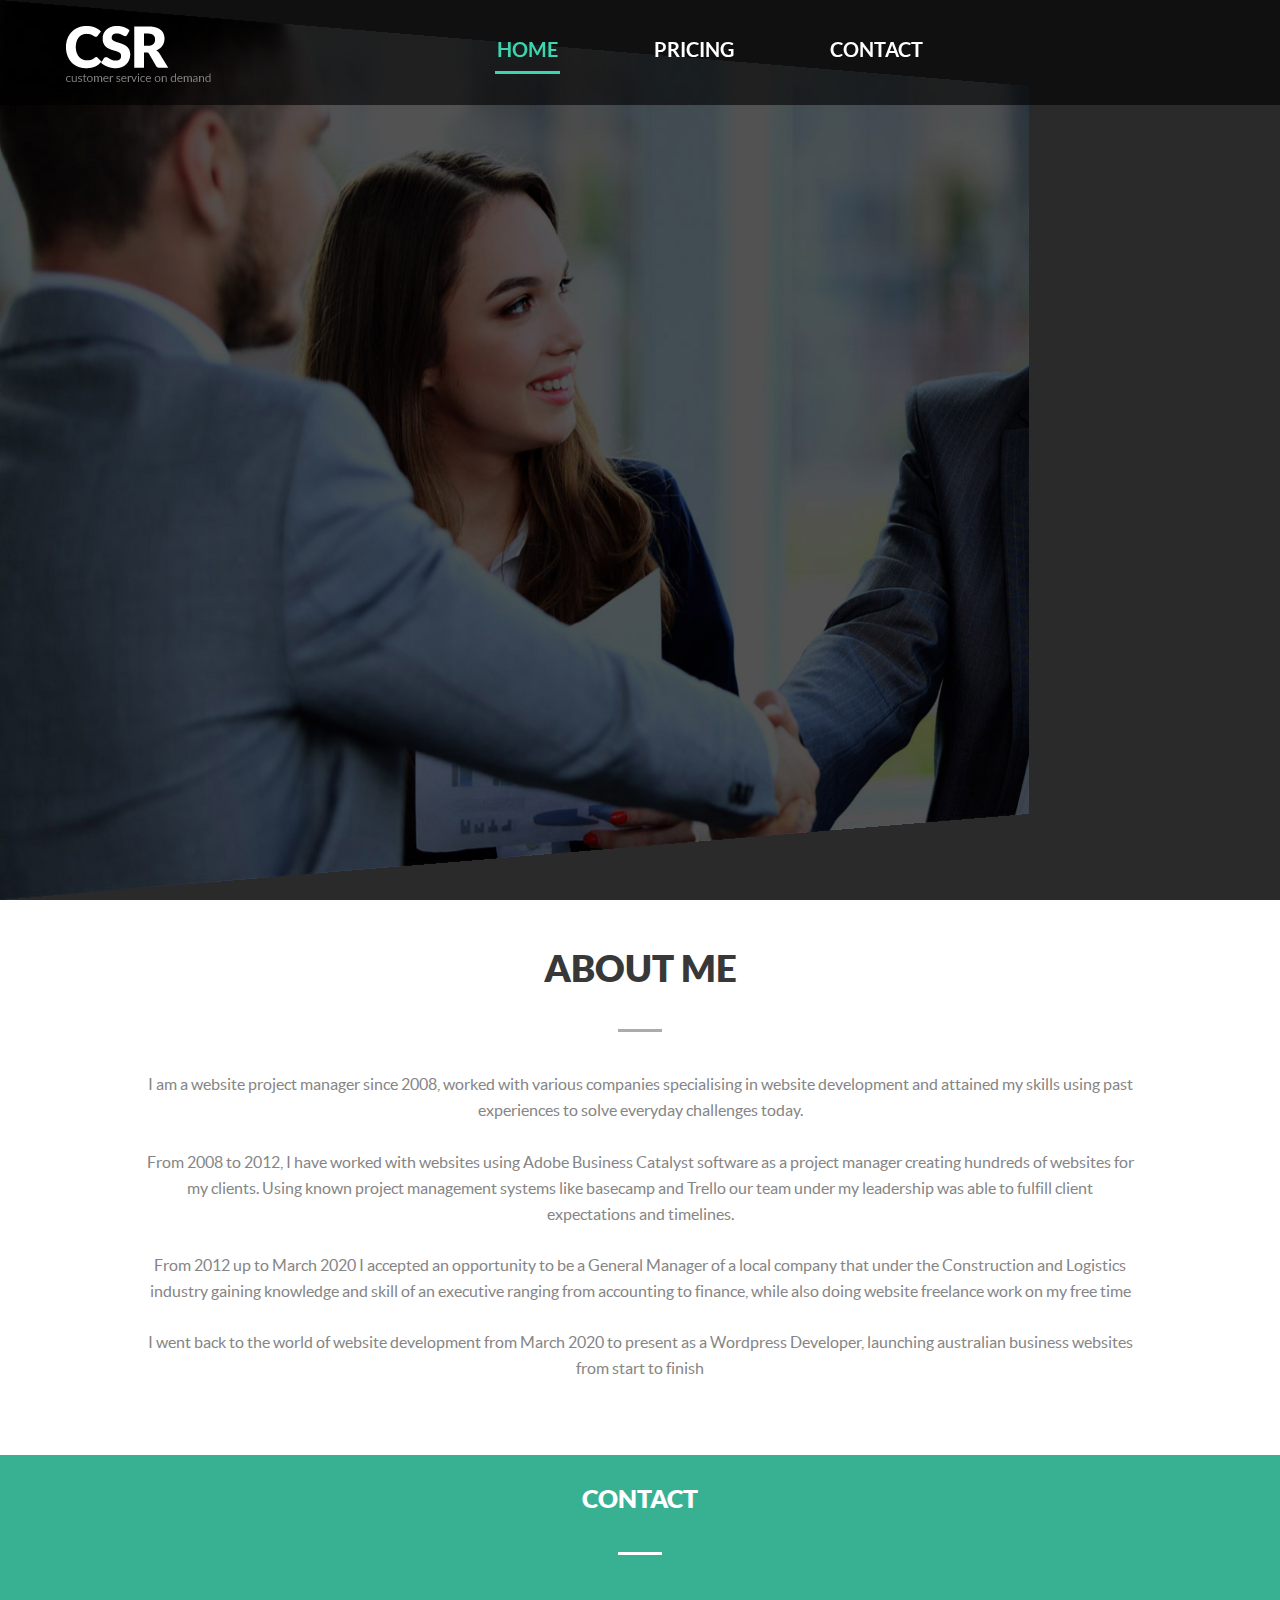
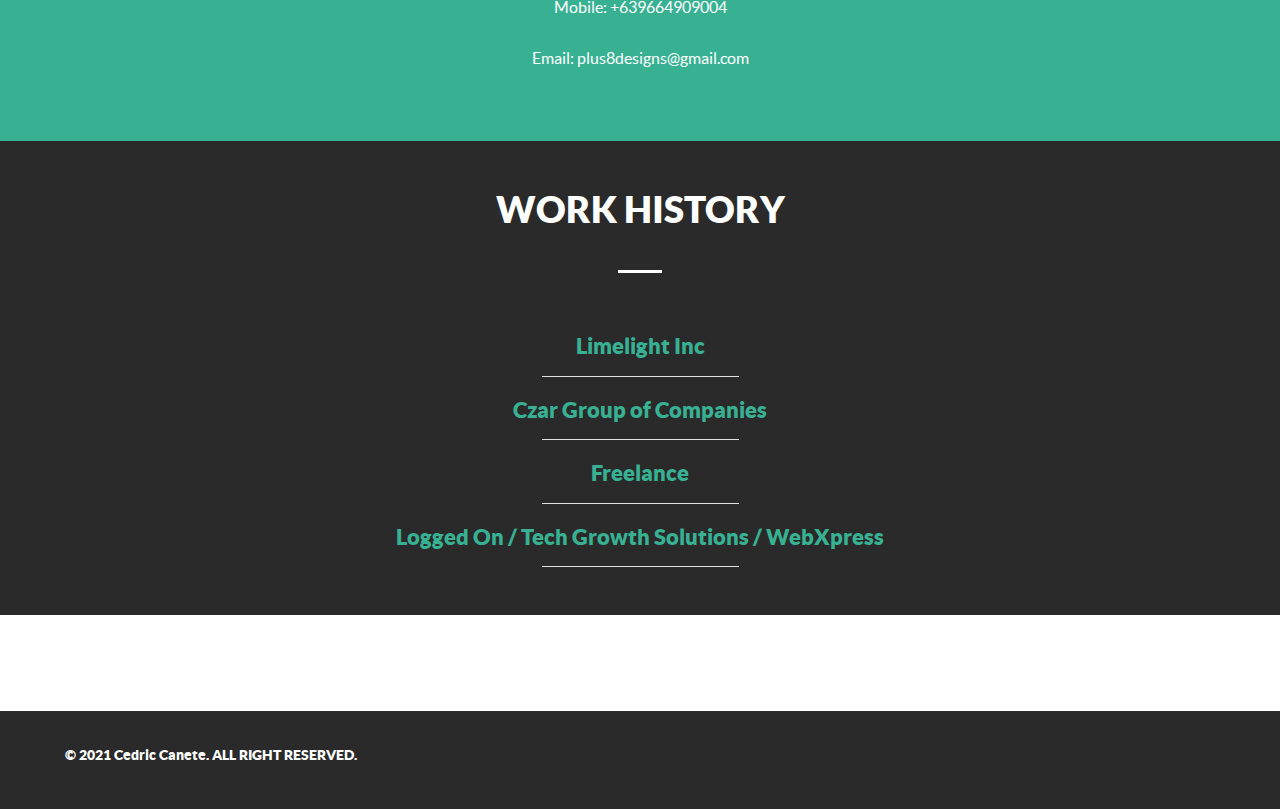
==== commit d55a89d8: "Update index.html" ====
--- a/index.html
+++ b/index.html
@@ -134,13 +134,7 @@
 <section class="contentNature" data-parallax="scroll" data-image-src="Media/img/bg-lake.jpg">
     <div class="wrapper">
          <h2>Work History</h2>
-        
-    </div> <!-- end of wrapper -->
-</section> <!-- end of contentNature -->  
-
-<section class="contentWhite">
-    <div class="wrapper">
-         <div class="single-faq">
+                 <div class="single-faq">
               <h4 class="faq-question">Limelight Inc</h4>
               <div class="faq-answer">
                 <p>Product: Web Development<br>
@@ -155,8 +149,8 @@
                 </ul>
                 </p>
               </div>
-         </div>
-         <div class="single-faq">
+             </div>
+             <div class="single-faq">
               <h4 class="faq-question">Czar Group of Companies</h4>
               <div class="faq-answer">
                    <p>Product: Construction, Logistics and Engineering<br>
@@ -206,6 +200,12 @@
                 </p> 
               </div>
          </div>
+    </div> <!-- end of wrapper -->
+</section> <!-- end of contentNature -->  
+
+<section class="contentWhite">
+    <div class="wrapper">
+
         
     </div> <!-- end of wrapper -->
 </section> <!-- end of contentWhite -->
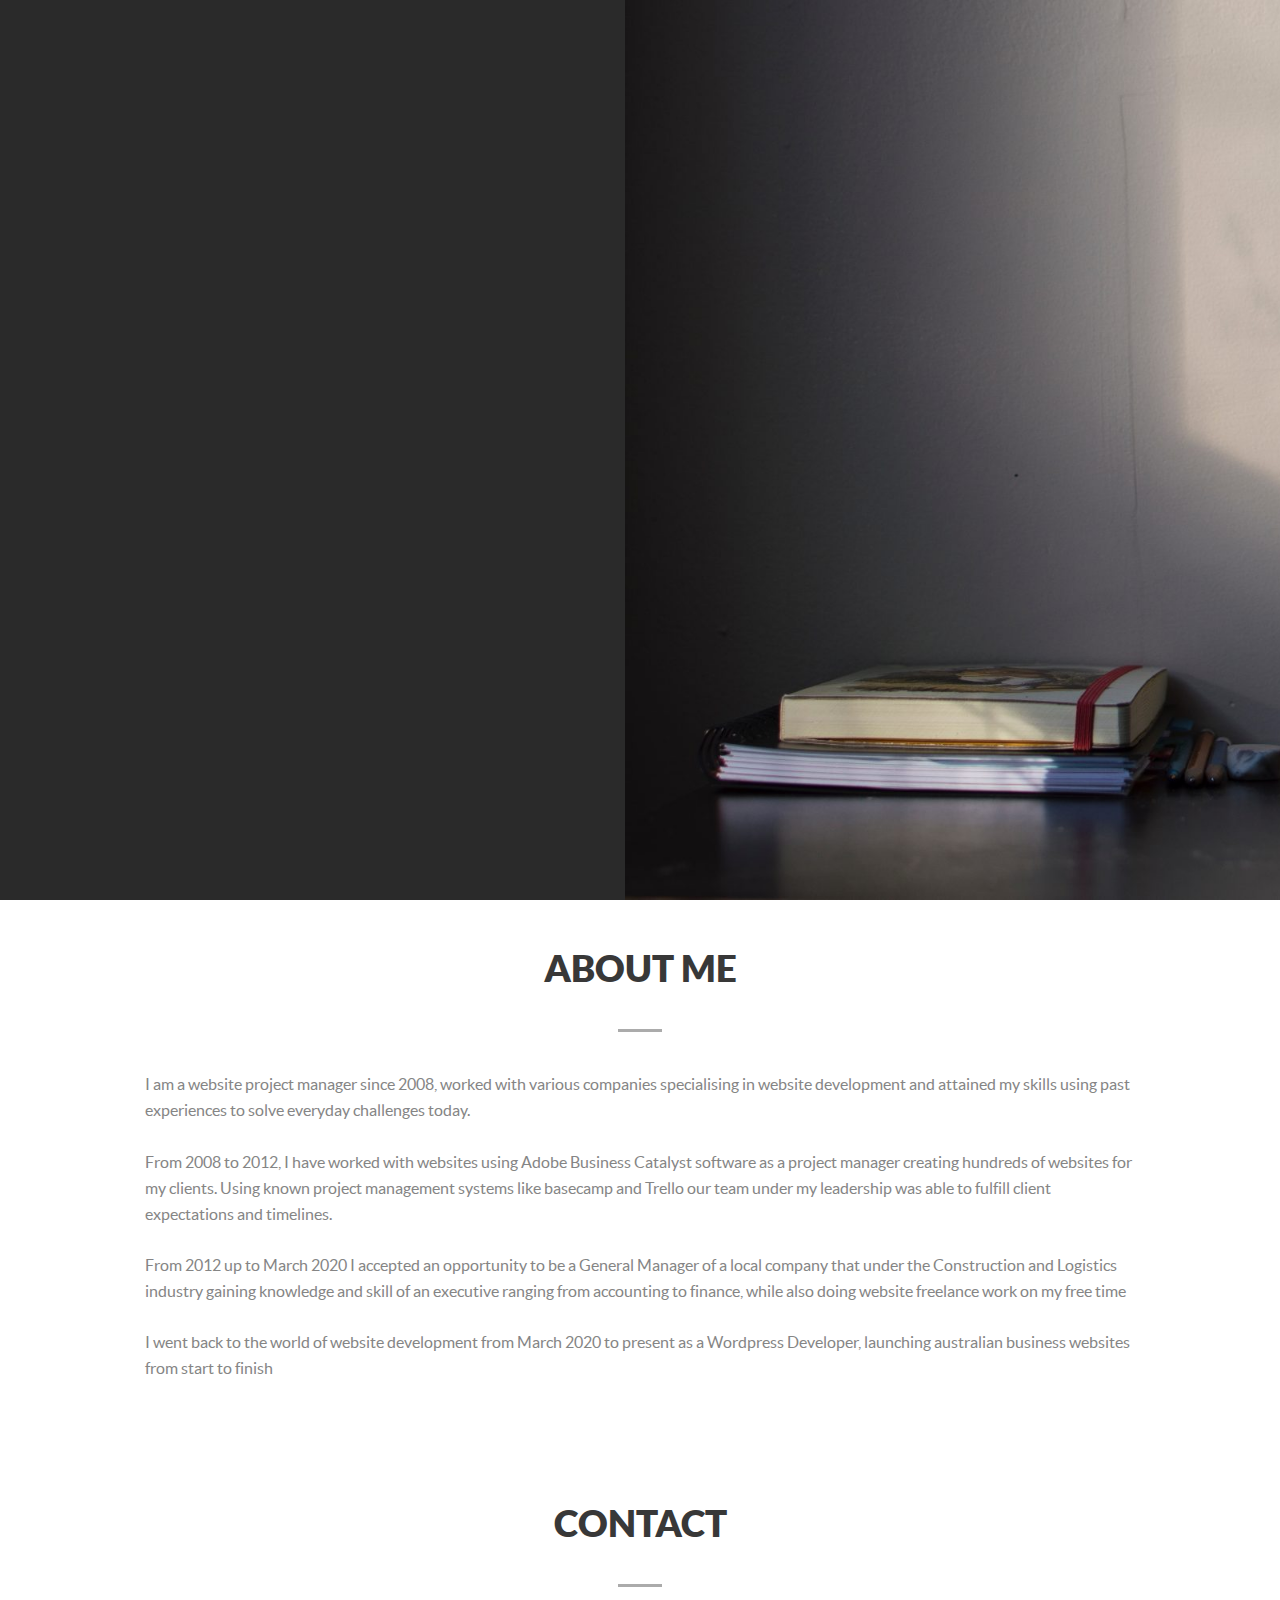
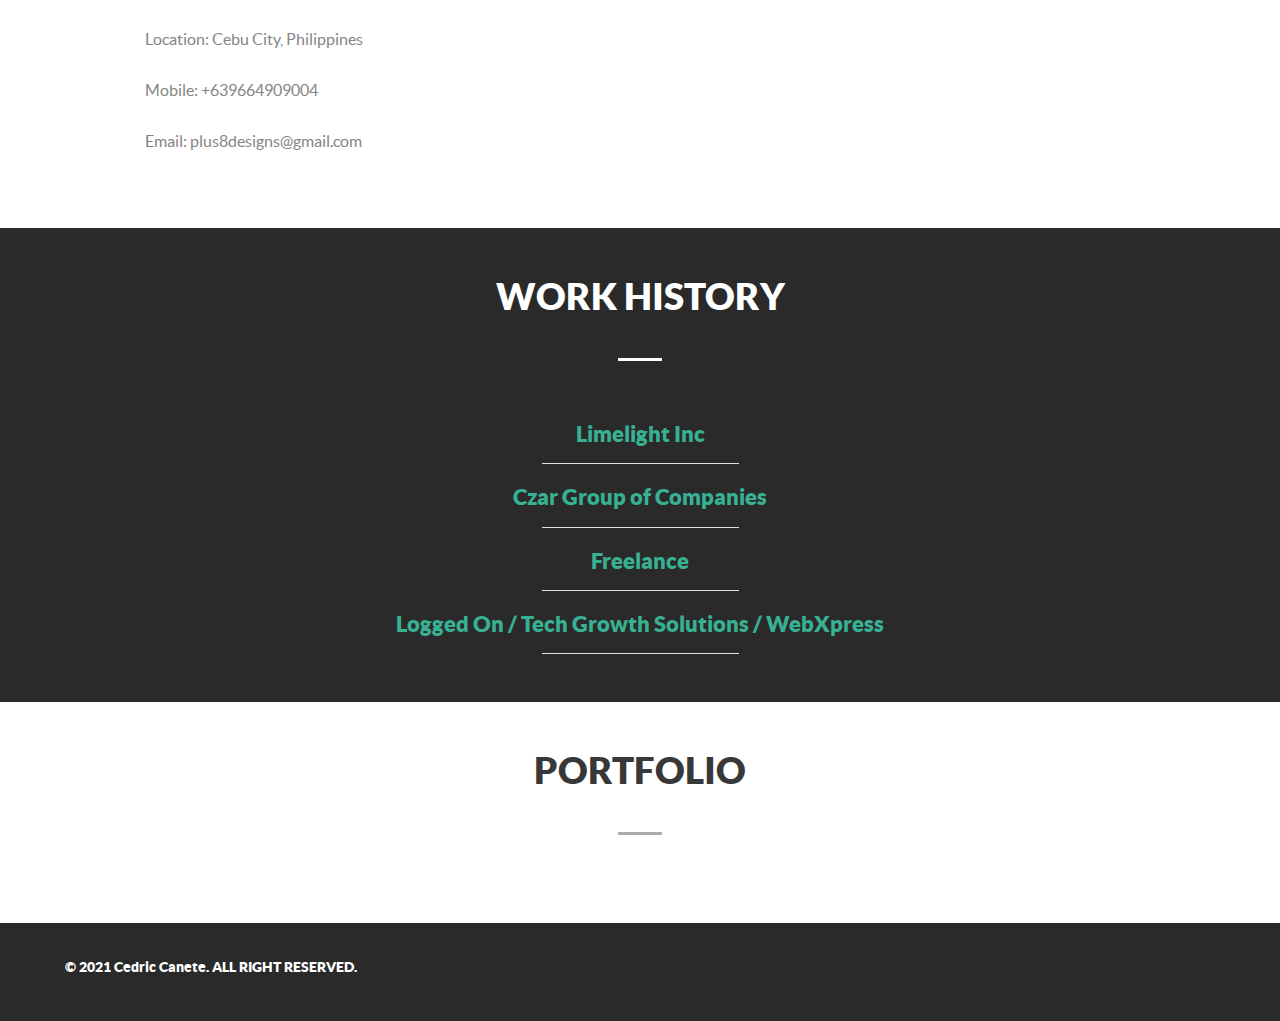
==== commit 9a39183b: "Update v3" ====
--- a/index.html
+++ b/index.html
@@ -17,36 +17,7 @@
 </head>
 <body>
 
-<header id="header">
-	<div class="wrapper">
-         <div class="row">
-              <figure class="col-sm-4 logo"><a href="#"><img src="Media/img/logo.png" alt="" /></a></figure>
-              <aside class="col-sm-8 headerRight">
-                   <div class="navbar navbar-inverse" role="navigation">
-                        <div class="container">
-                            <div class="navbar-header">
-                              <button type="button" class="navbar-toggle" data-toggle="collapse" data-target=".navbar-collapse">
-                                <span class="sr-only">Toggle navigation</span>
-                                <span class="icon-bar"></span>
-                                <span class="icon-bar"></span>
-                                <span class="icon-bar"></span>
-                              </button>
-                              <a class="navbar-brand visible-xs" data-toggle="collapse" data-target=".navbar-collapse" href="#">Menu</a>
-                            </div>
-                            <div class="navbar-collapse collapse">
-                                 <ul class="sf-menu" id="main-nav">
-                                    <li class="selected"><a href="index.html">Home</a></li>
-                                    <li><a href="pricing.html">Pricing</a></li>
-                                   
-                                    <li><a href="#">Contact</a></li>	
-                                </ul> 
-                            </div><!--/.nav-collapse -->
-                        </div>
-                    </div> <!-- end of navbar -->
-              </aside>
-         </div> 
-    </div> <!-- end of wrapper -->
-</header> <!-- end of header -->
+
 
 <div class="tp-banner-container">
     <div class="tp-banner" >
@@ -54,7 +25,7 @@
             <!-- SLIDE  -->
             <li data-randomtransition="on" data-slotamount="1" data-masterspeed="1500" data-saveperformance="off" data-title="CSR">
                 <!-- MAIN IMAGE -->
-                <img src="Media/img/img-banner1.jpg" alt="kenburns1" data-bgposition="left bottom" data-kenburns="on" data-duration="14000" data-ease="Linear.easeNone" data-bgfit="100" data-bgfitend="130" data-bgpositionend="right top">
+                <img src="Media/img/banner-img.jpg" alt="kenburns1" data-bgposition="left bottom" data-kenburns="on" data-duration="14000" data-ease="Linear.easeNone" data-bgfit="100" data-bgfitend="130" data-bgpositionend="right top">
                 <!-- LAYERS -->
                 <!-- LAYER NR. 1 -->
                 <div class="tp-caption light_heavy_70 lft tp-resizeme"  
@@ -110,7 +81,7 @@
 </div>
 
 <section class="contentWhite" id="headerAnimate">
-    <div class="wrapper text-center">
+    <div class="wrapper">
          <h2>About me</h2>
          <p>I am a website project manager since 2008, worked with various companies specialising in website development and attained my skills using past experiences to solve everyday challenges today.</p>
          <p>From 2008 to 2012, I have worked with websites using Adobe Business Catalyst software as a project manager creating hundreds of websites for my clients. Using known project management systems like basecamp and Trello our team under my leadership was able to fulfill client expectations and timelines. </p>
@@ -120,13 +91,12 @@
     </div> <!-- end of wrapper -->
 </section> <!-- end of contentWhite -->
 
-<section class="contentGreen">
-    <div class="wrapper">
-         <h3>Contact</h3>
-         <center>          
+<section class="contentWhite">
+    <div class="wrapper">
+         <h2>Contact</h2>
+            <p>Location: Cebu City, Philippines</p>        
             <p>Mobile: +639664909004</p>
             <p>Email: plus8designs@gmail.com</p>                
-         </center>
     </div> <!-- end of wrapper -->
 </section> <!-- end of contentGreen -->
 
@@ -140,14 +110,15 @@
                 <p>Product: Web Development<br>
                 Position: Project Manager<br>
                 Duration: March 2020 – Present<br>
-                Roles & Responsibilities:<br>
+              </p>
+                <h3>Roles & Responsibilities:</h3>
                 <ul>
                   <li>Work to find and solve any problems with the function of a web project by implementing testing processes and working with technical staff in order to address any issues.</li>
                   <li>Take on new and unproven tasks in order to develop new business ideas and opportunities that help lead the company to future success.</li>
                   <li>Aim to meet all project goals within the specified budget of the client and the organization; adjust practices to reflect cost saving measures.</li>
                   <li>Design solutions for customer problems related to online commerce, corporate identity or other website presence issues.</li>
                 </ul>
-                </p>
+               
               </div>
              </div>
              <div class="single-faq">
@@ -156,7 +127,8 @@
                    <p>Product: Construction, Logistics and Engineering<br>
                 Position: General Manager<br>
                 Duration: : August 2012 – February 2020<br>
-                Roles & Responsibilities:<br>
+              </p>
+                <h3>Roles & Responsibilities:</h3>
                 <ul>
                   <li>Conceptualize the company IT solutions, manage and maintain to achieve 100% uptime ratio</li>
                   <li>Lead over 150 staff of different industry be it construction, logistics and mechanical.</li>
@@ -170,7 +142,7 @@
                   <li>Provide cost budget analysis </li>
                   <li>Reporting of monthly income statements to the board of directors</li>
                 </ul>
-                </p>
+              
               </div>
          </div>
          <div class="single-faq">
@@ -180,11 +152,12 @@
                   Product: Web Designing and Development <br>
                   Position: Project Manager<br>
                   Duration: November 2011 – July 2015<br>
-                  Roles & Responsibilities: <br>
+                </p>
+                  <h3>Roles & Responsibilities:</h3>
                 <ul>
                   <li>Oversee the whole development team, Client communication, Project scoping and quotation, Web Development/Management, and Project turn over to clients</li>
                 </ul>
-                </p> 
+                
               </div>
          </div>
          <div class="single-faq">
@@ -193,11 +166,12 @@
                 <p>Product: Web Designing, Development and SEO<br>
                   Position: Sr. Project Manager<br>
                   Duration: Dec 2007 – July 2011<br>
-                  Roles & Responsibilities: <br>
+                </p>
+                <h3>Roles & Responsibilities:</h3>
                 <ul>
                   <li>Responsible to oversee the project management team, Client communication, Project scoping and quotation, Project outlining to the developers, and Project turn over to clients</li>
                 </ul>
-                </p> 
+                
               </div>
          </div>
     </div> <!-- end of wrapper -->
@@ -205,7 +179,8 @@
 
 <section class="contentWhite">
     <div class="wrapper">
-
+        <h2>Portfolio</h2>
+        
         
     </div> <!-- end of wrapper -->
 </section> <!-- end of contentWhite -->
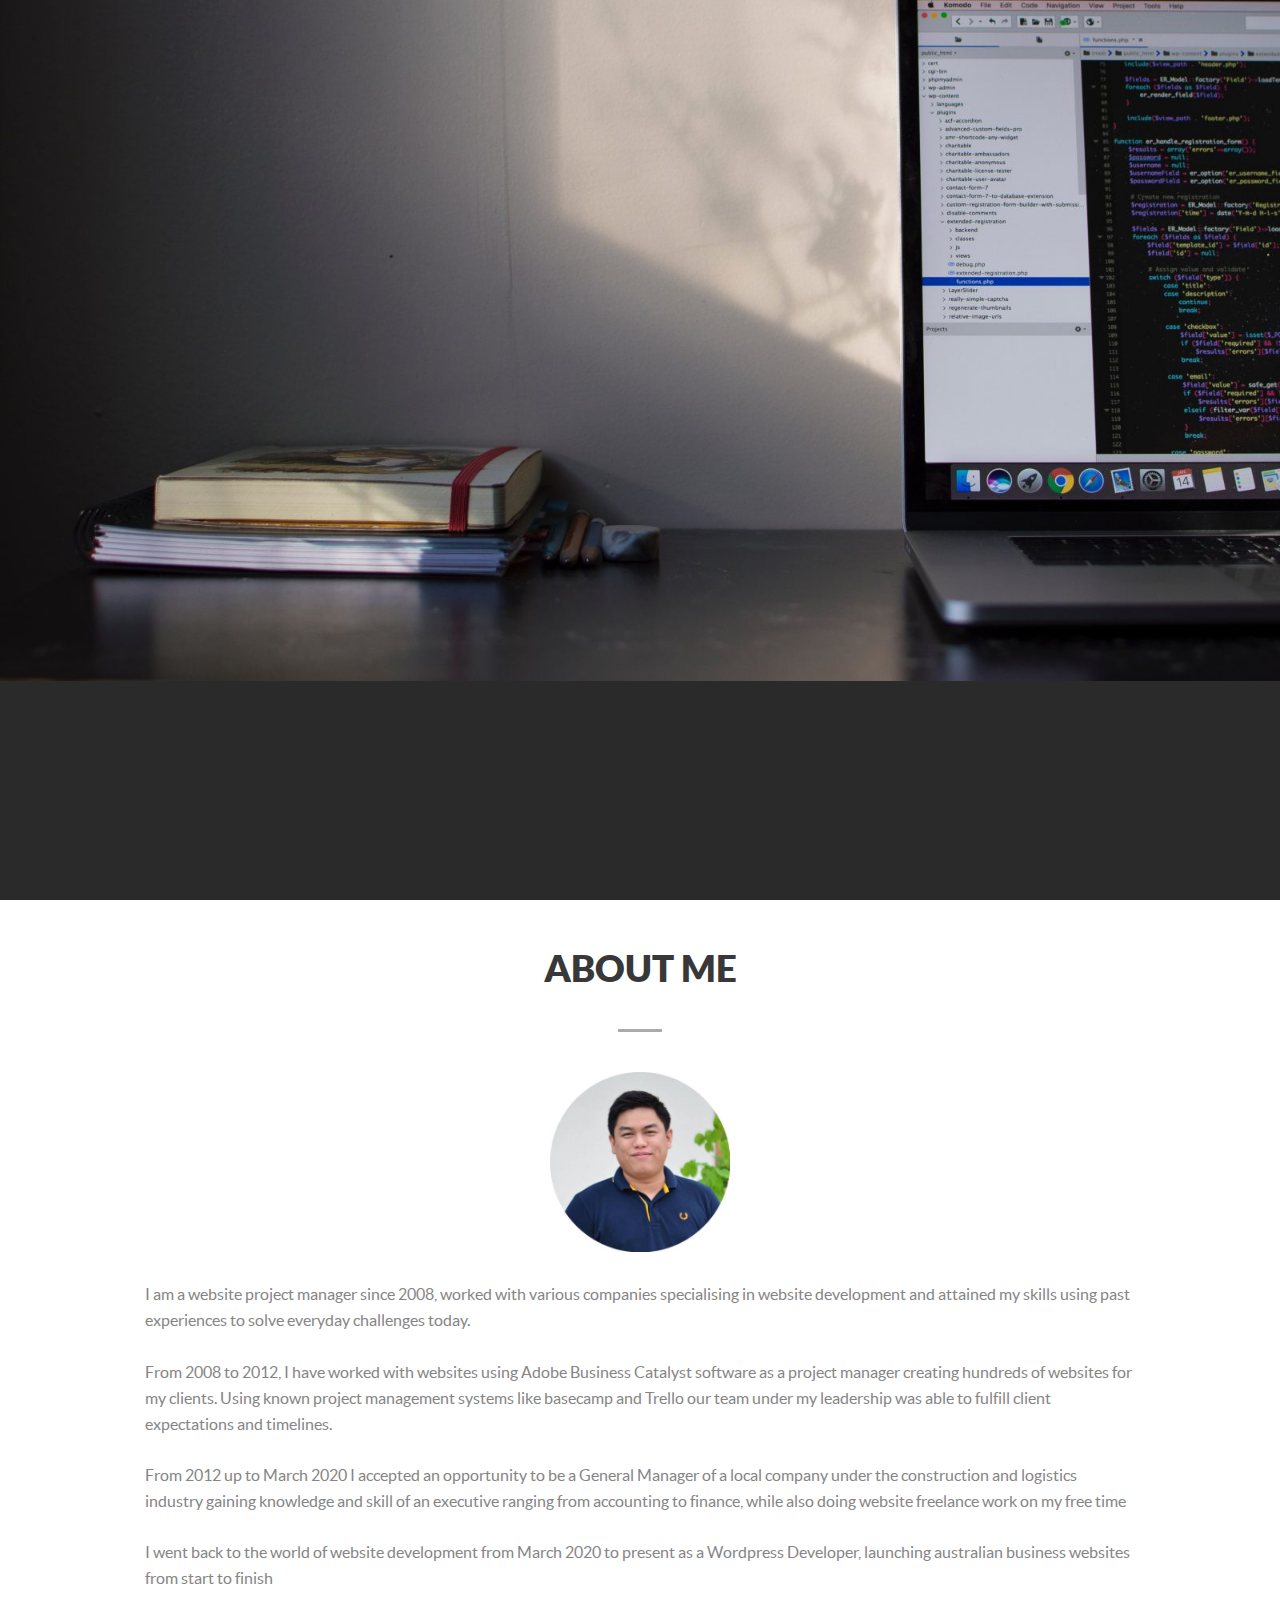
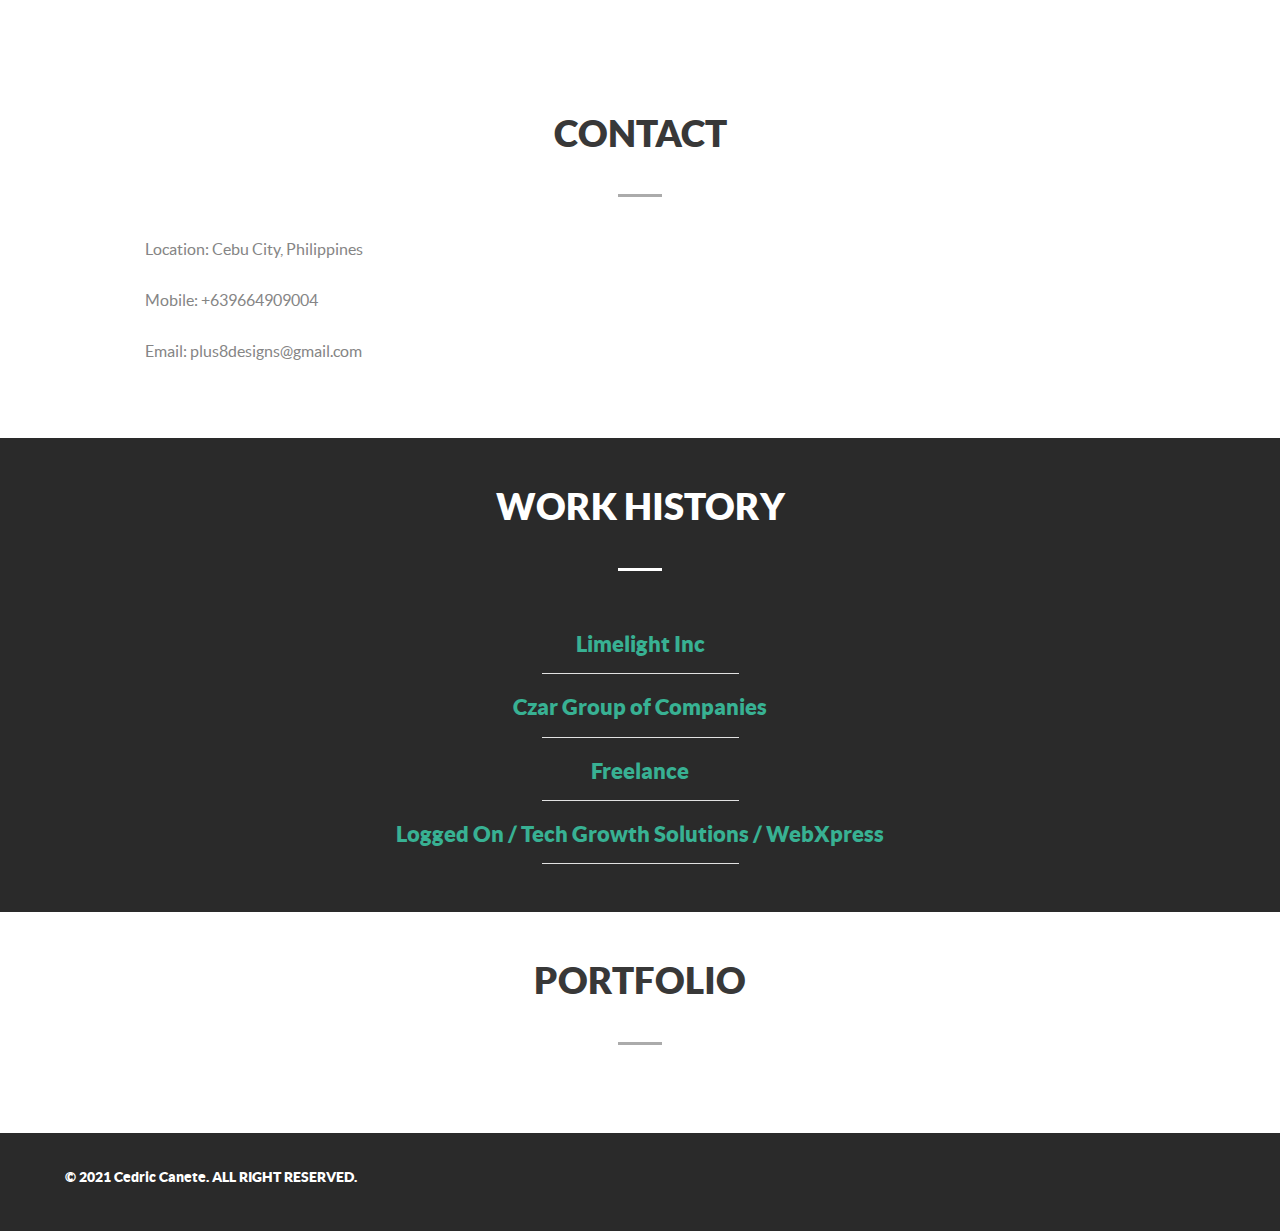
==== commit 288de7f1: "update" ====
--- a/index.html
+++ b/index.html
@@ -83,9 +83,10 @@
 <section class="contentWhite" id="headerAnimate">
     <div class="wrapper">
          <h2>About me</h2>
+         <center><img src="Media/img/cedric.jfif" style="width:180px; padding-bottom:30px;"></center>
          <p>I am a website project manager since 2008, worked with various companies specialising in website development and attained my skills using past experiences to solve everyday challenges today.</p>
          <p>From 2008 to 2012, I have worked with websites using Adobe Business Catalyst software as a project manager creating hundreds of websites for my clients. Using known project management systems like basecamp and Trello our team under my leadership was able to fulfill client expectations and timelines. </p>
-         <p>From 2012 up to March 2020 I accepted an opportunity to be a General Manager of a local company that under the Construction and Logistics industry gaining knowledge and skill of an executive ranging from accounting to finance, while also doing website freelance work on my free time</p>
+         <p>From 2012 up to March 2020 I accepted an opportunity to be a General Manager of a local company under the construction and logistics industry gaining knowledge and skill of an executive ranging from accounting to finance, while also doing website freelance work on my free time</p>
          <p>I went back to the world of website development from March 2020 to present as a Wordpress Developer, launching australian business websites from start to finish</p>
        
     </div> <!-- end of wrapper -->
@@ -180,7 +181,7 @@
 <section class="contentWhite">
     <div class="wrapper">
         <h2>Portfolio</h2>
-        
+
         
     </div> <!-- end of wrapper -->
 </section> <!-- end of contentWhite -->
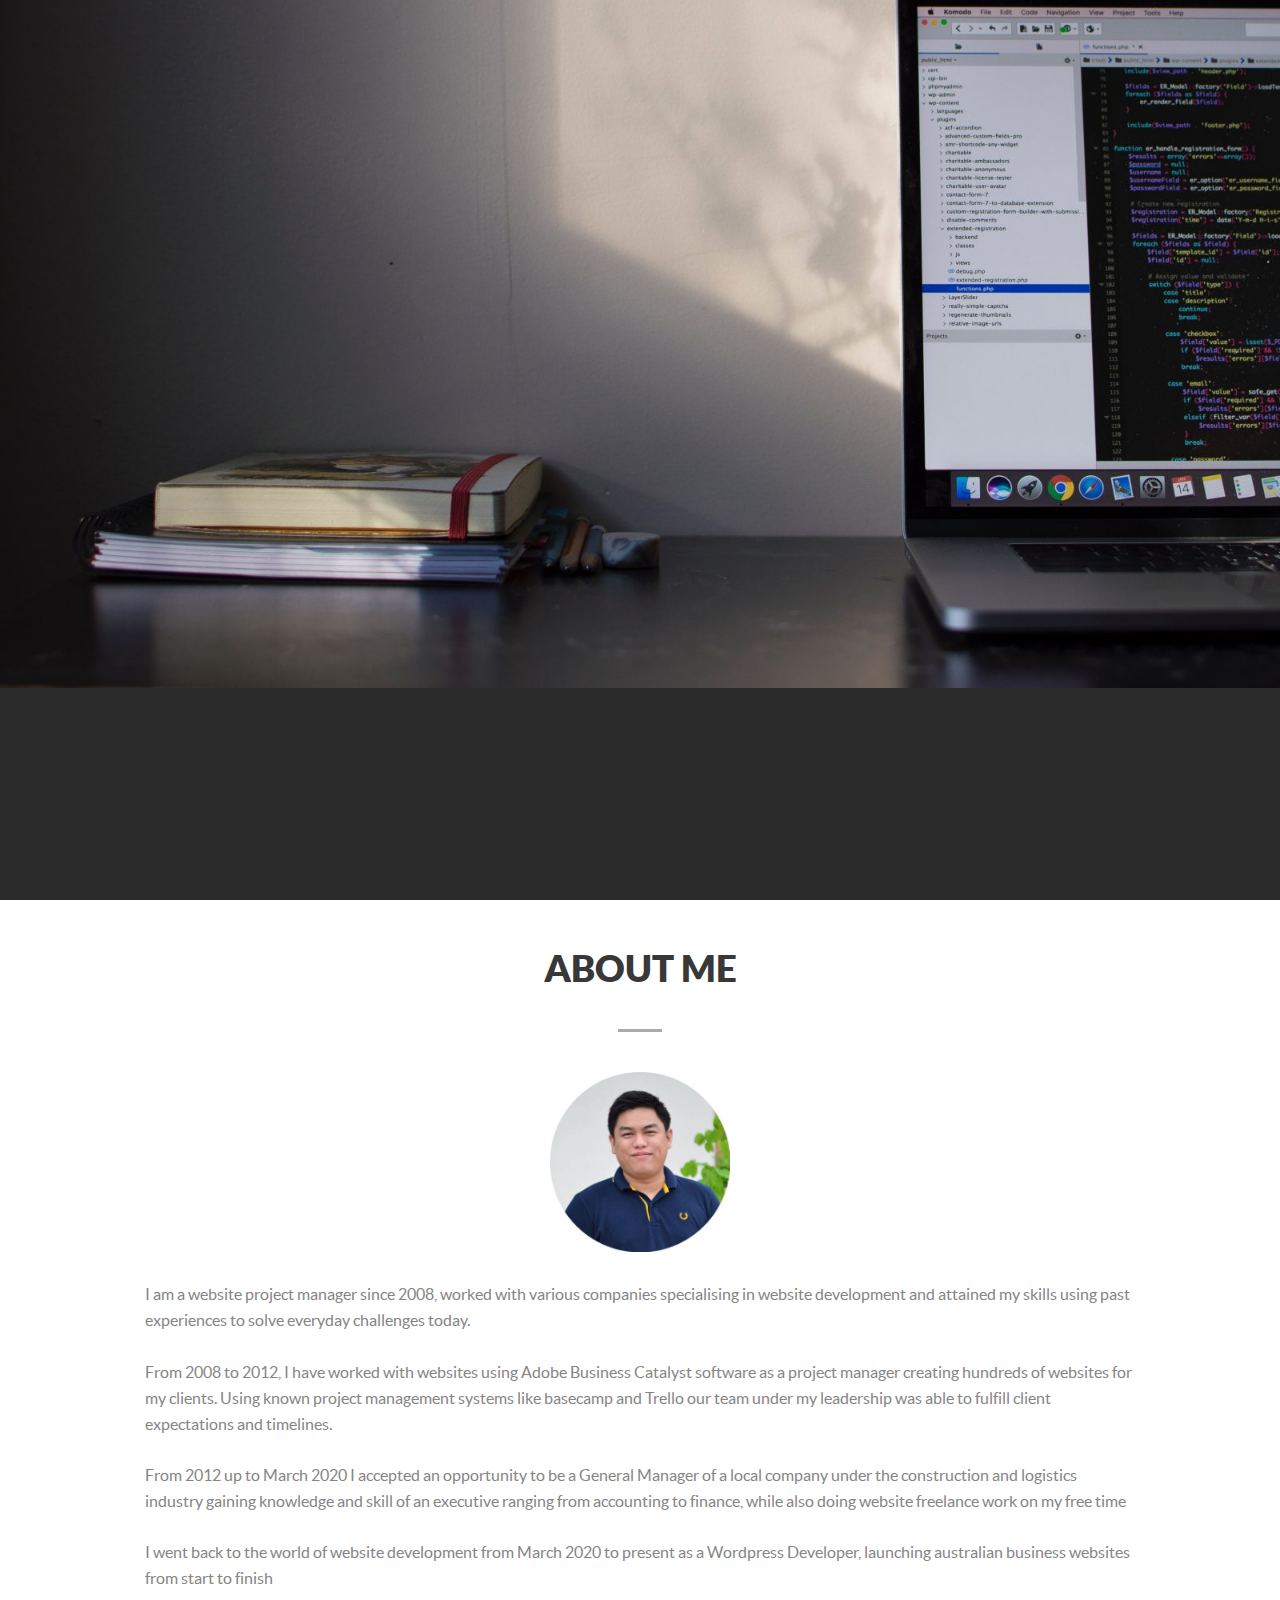
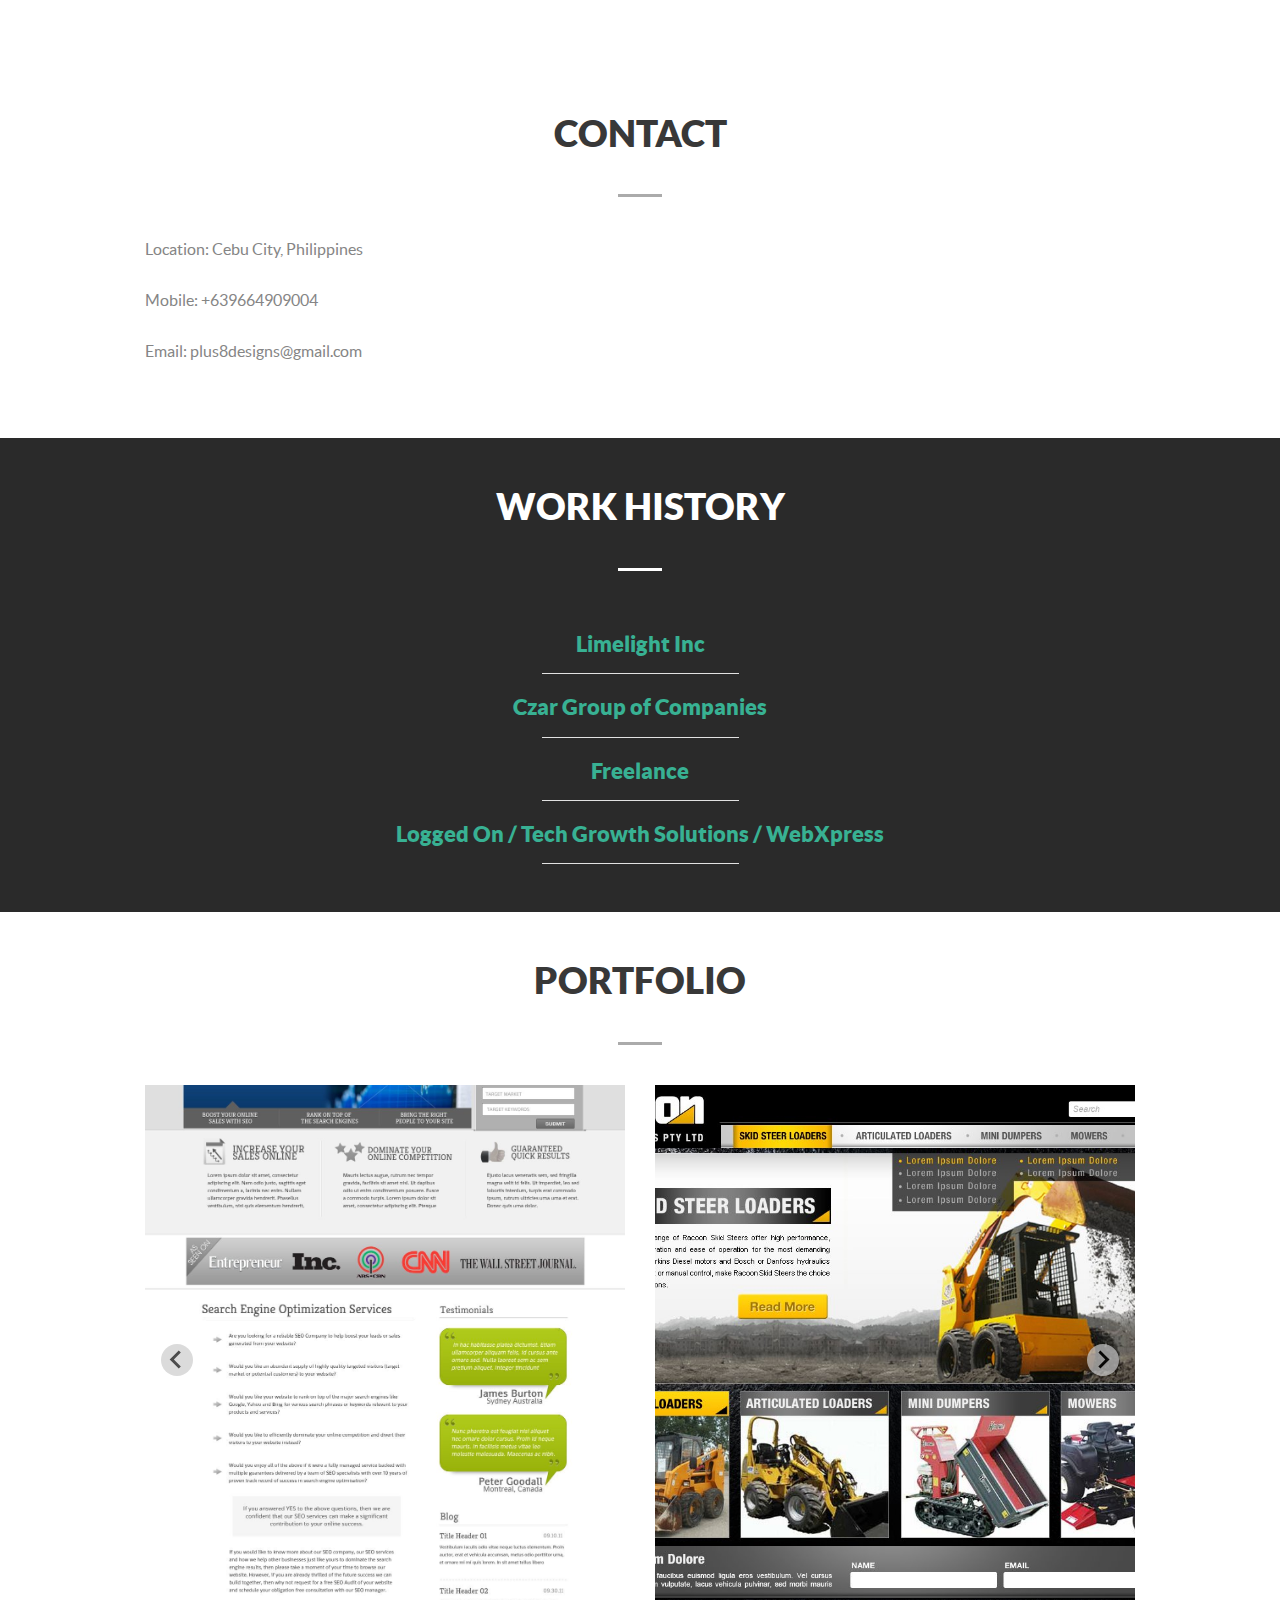
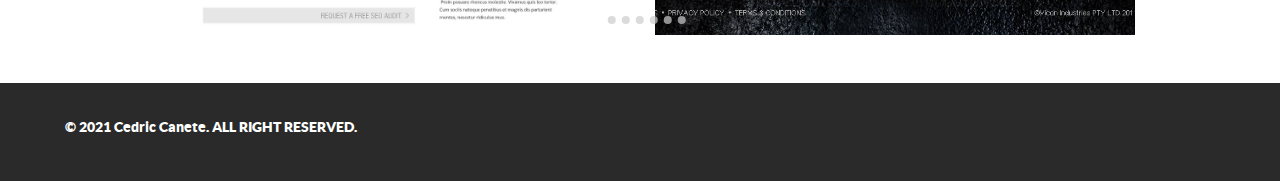
==== commit a913c9ba: "added portfolio" ====
--- a/index.html
+++ b/index.html
@@ -8,6 +8,7 @@
 <!-- Bootstrap -->
 <link href="Media/css/style.css" rel="stylesheet">
 <link rel="stylesheet" type="text/css" href="Media/rs-plugin/css/settings.css" media="screen" />
+<link rel="stylesheet" href="Media/css/splide.min.css">
 <!-- HTML5 Shim and Respond.js IE8 support of HTML5 elements and media queries -->
 <!-- WARNING: Respond.js doesn't work if you view the page via file:// -->
 <!--[if lt IE 9]>
@@ -182,7 +183,39 @@
     <div class="wrapper">
         <h2>Portfolio</h2>
 
-        
+        <div id="image-slider" class="splide">
+          <div class="splide__track">
+            <ul class="splide__list">
+              <li class="splide__slide"><img src="Media/portfolio/1.jpg"></li>
+              <li class="splide__slide"><img src="Media/portfolio/2.jpg"></li>
+              <li class="splide__slide"><img src="Media/portfolio/3.jpg"></li>
+              <li class="splide__slide"><img src="Media/portfolio/4.jpg"></li>
+              <li class="splide__slide"><img src="Media/portfolio/5.jpg"></li>
+              <li class="splide__slide"><img src="Media/portfolio/6.jpg"></li>
+              <li class="splide__slide"><img src="Media/portfolio/7.jpg"></li>
+              <li class="splide__slide"><img src="Media/portfolio/8.jpg"></li>
+              <li class="splide__slide"><img src="Media/portfolio/9.jpg"></li>
+              <li class="splide__slide"><img src="Media/portfolio/10.jpg"></li>  
+              <li class="splide__slide"><img src="Media/portfolio/11.png"></li>
+              <li class="splide__slide"><img src="Media/portfolio/12.jpg"></li>  
+              <li class="splide__slide"><img src="Media/portfolio/13.jpg"></li>
+              <li class="splide__slide"><img src="Media/portfolio/14.png"></li>                 
+            </ul>
+          </div>
+        </div>
+        <script>
+          document.addEventListener( 'DOMContentLoaded', function () {
+            new Splide( '#image-slider', {
+              'cover'      : true,
+              'heightRatio': .8,
+              'fixedWidth': 480,
+              'fixedHeight': 550,
+              'perPage': 2,
+              'gap': 30,
+              'perMove': 2,
+            } ).mount();
+          } );
+        </script>
     </div> <!-- end of wrapper -->
 </section> <!-- end of contentWhite -->
 
@@ -211,6 +244,7 @@
 <script src="Media/js/vendor/superfish.js" type="text/javascript"></script>
 <script src="Media/js/vendor/parallax.min.js" type="text/javascript"></script>
 <script src="Media/js/vendor/holder.js" type="text/javascript"></script>
+<script src="Media/js/splide.min.js"></script>
 <script src="Media/js/main.js" type="text/javascript"></script>
 
 </body>
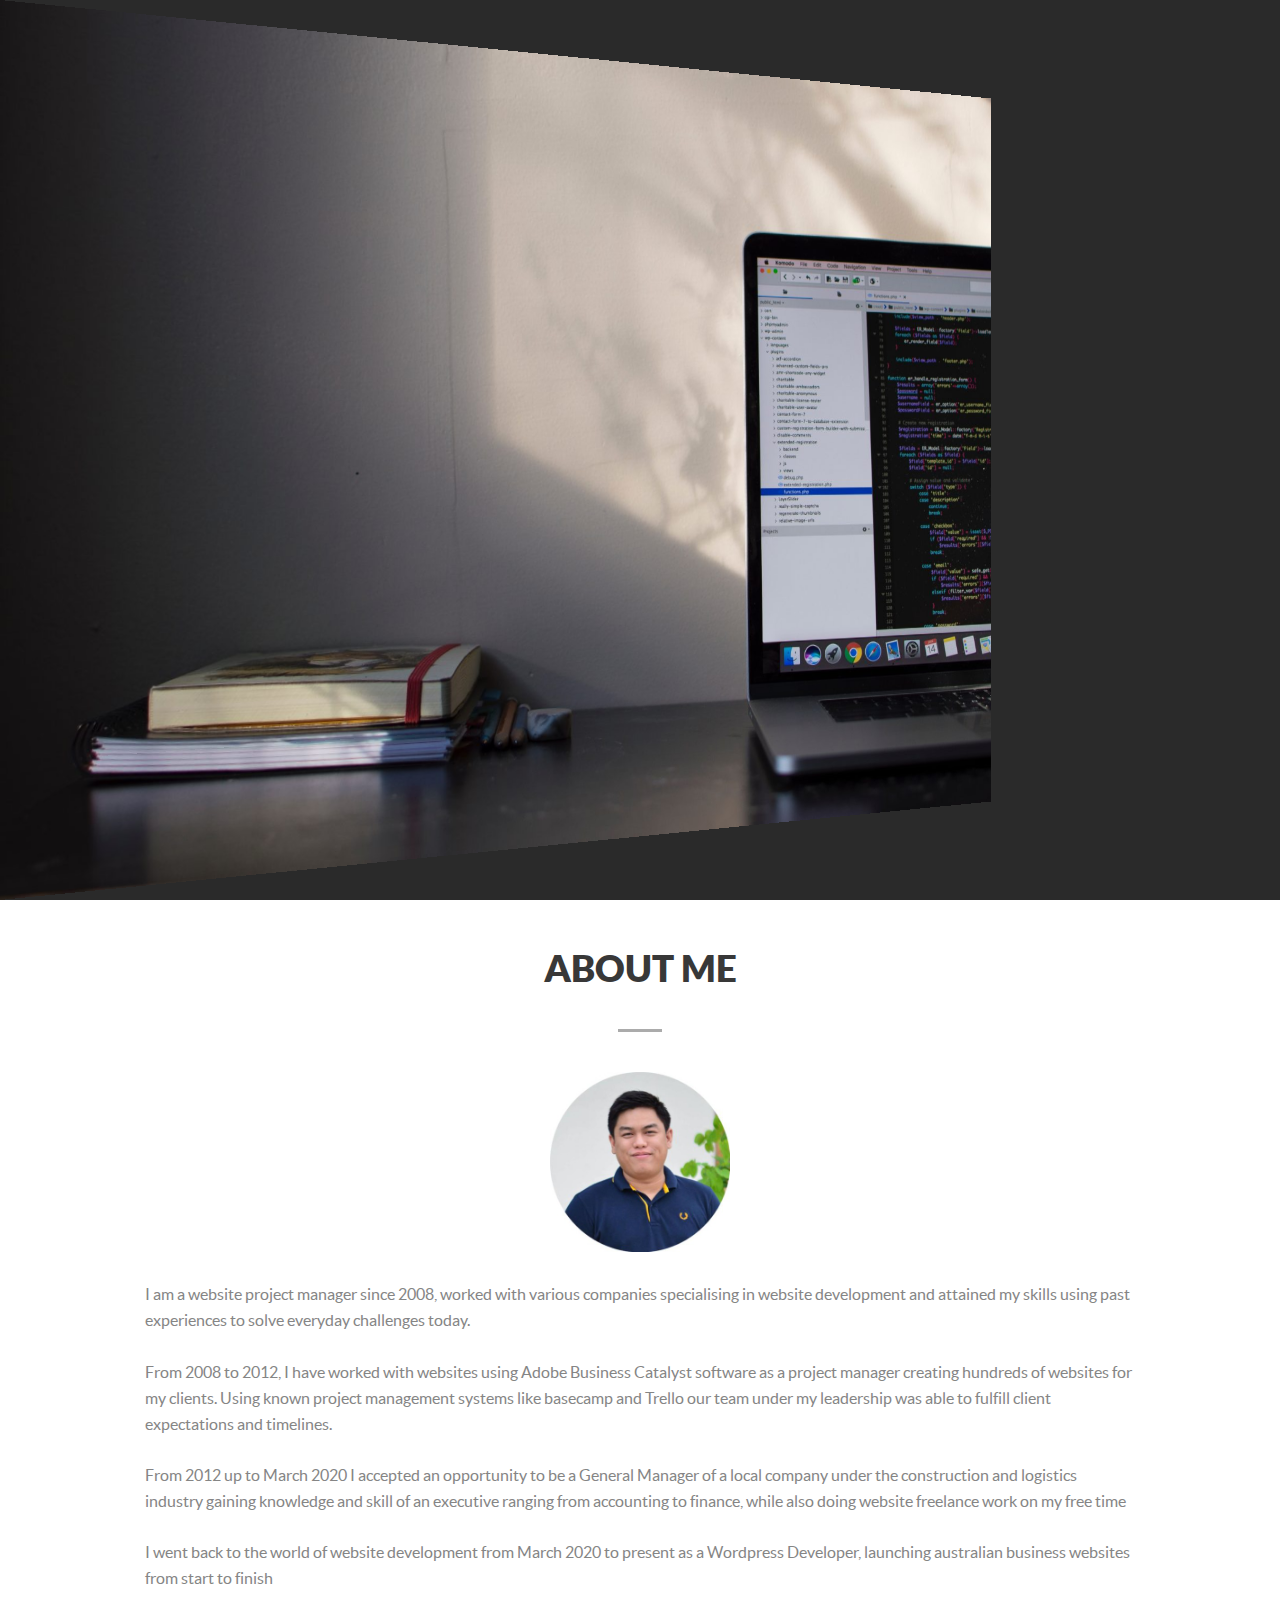
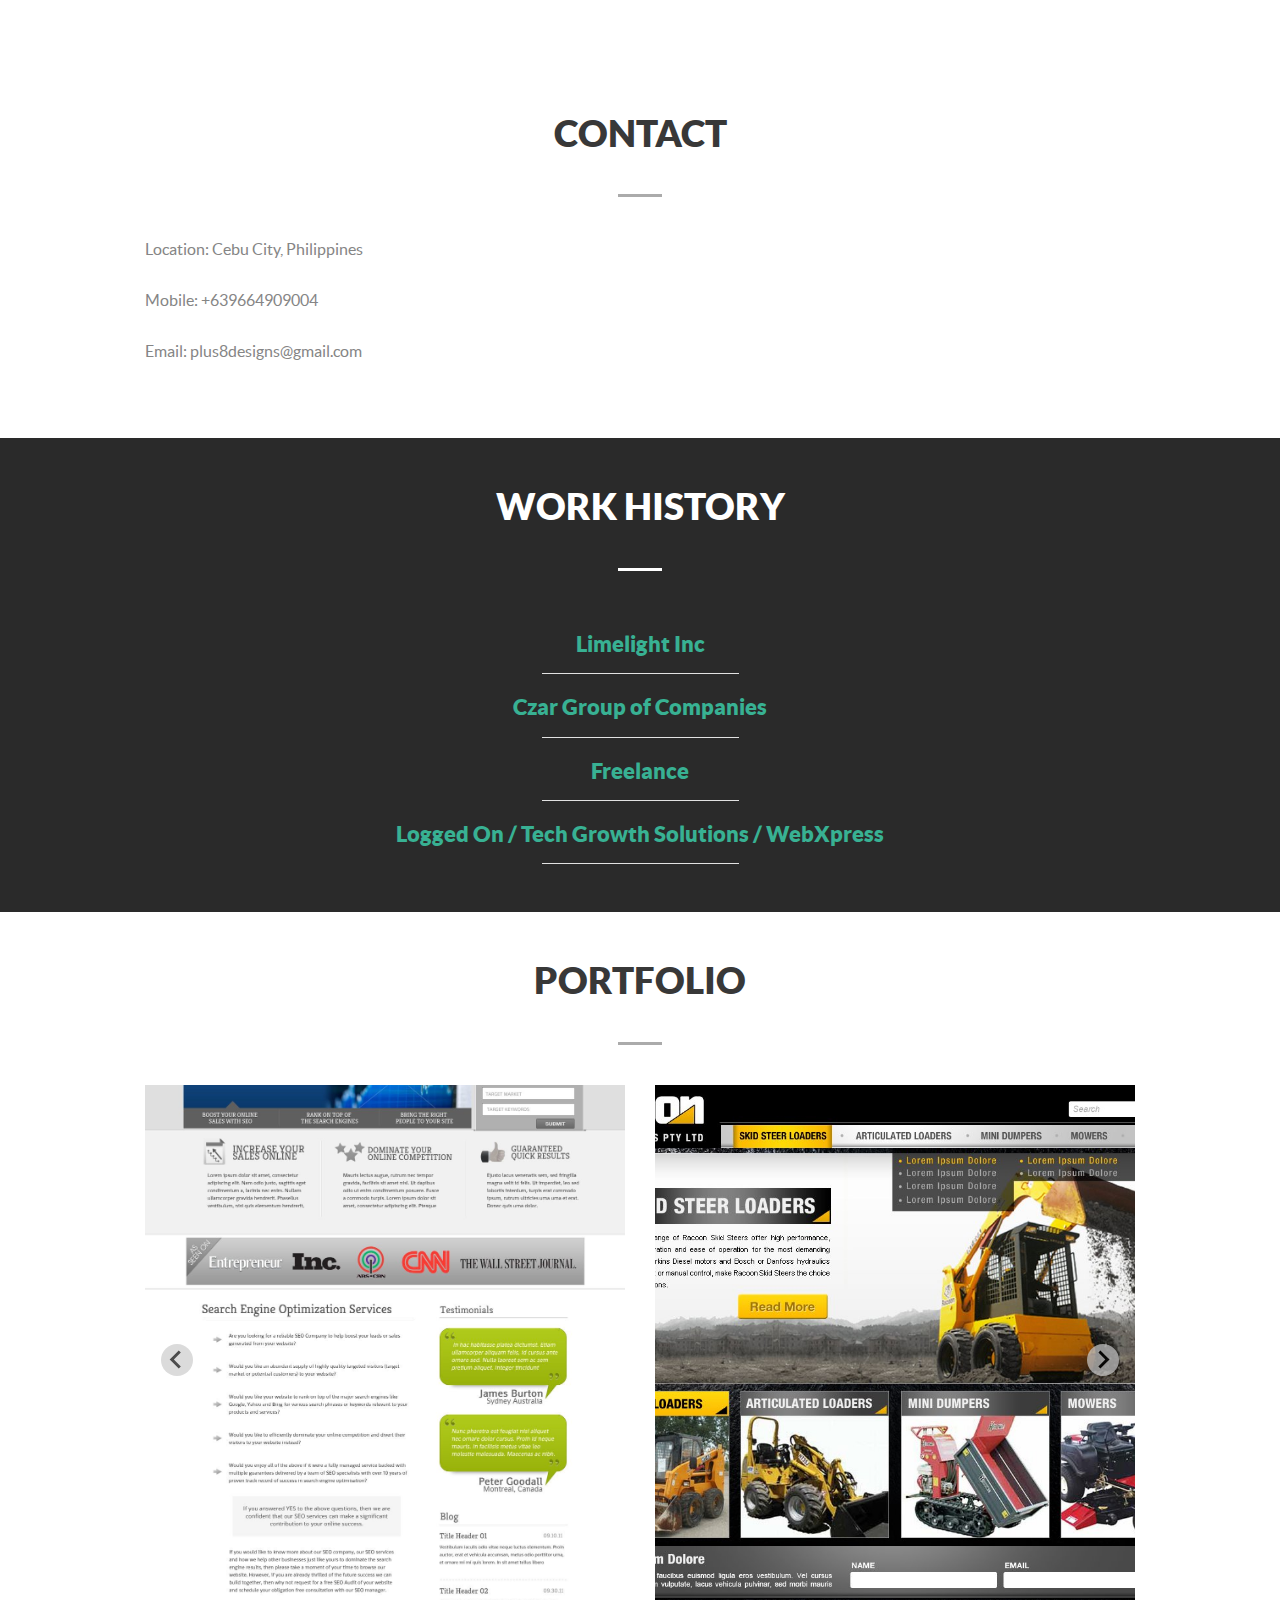
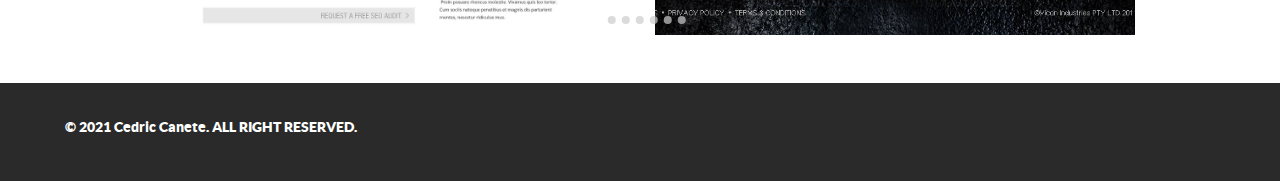
==== commit d367c267: "Update index.html" ====
--- a/index.html
+++ b/index.html
@@ -1,6 +1,17 @@
 <!DOCTYPE html>
 <html lang="en">
 <head>
+
+  <!-- Global site tag (gtag.js) - Google Analytics -->
+<script async src="https://www.googletagmanager.com/gtag/js?id=G-9S41ZVC521"></script>
+<script>
+  window.dataLayer = window.dataLayer || [];
+  function gtag(){dataLayer.push(arguments);}
+  gtag('js', new Date());
+
+  gtag('config', 'G-9S41ZVC521');
+</script>
+
 <meta charset="utf-8">
 <meta http-equiv="X-UA-Compatible" content="IE=edge">
 <meta name="viewport" content="width=device-width, initial-scale=1">
@@ -128,7 +139,7 @@
               <div class="faq-answer">
                    <p>Product: Construction, Logistics and Engineering<br>
                 Position: General Manager<br>
-                Duration: : August 2012 – February 2020<br>
+                Duration: : August 2018 – February 2020<br>
               </p>
                 <h3>Roles & Responsibilities:</h3>
                 <ul>
@@ -153,7 +164,7 @@
                 <p>
                   Product: Web Designing and Development <br>
                   Position: Project Manager<br>
-                  Duration: November 2011 – July 2015<br>
+                  Duration: November 2011 – July 2018<br>
                 </p>
                   <h3>Roles & Responsibilities:</h3>
                 <ul>
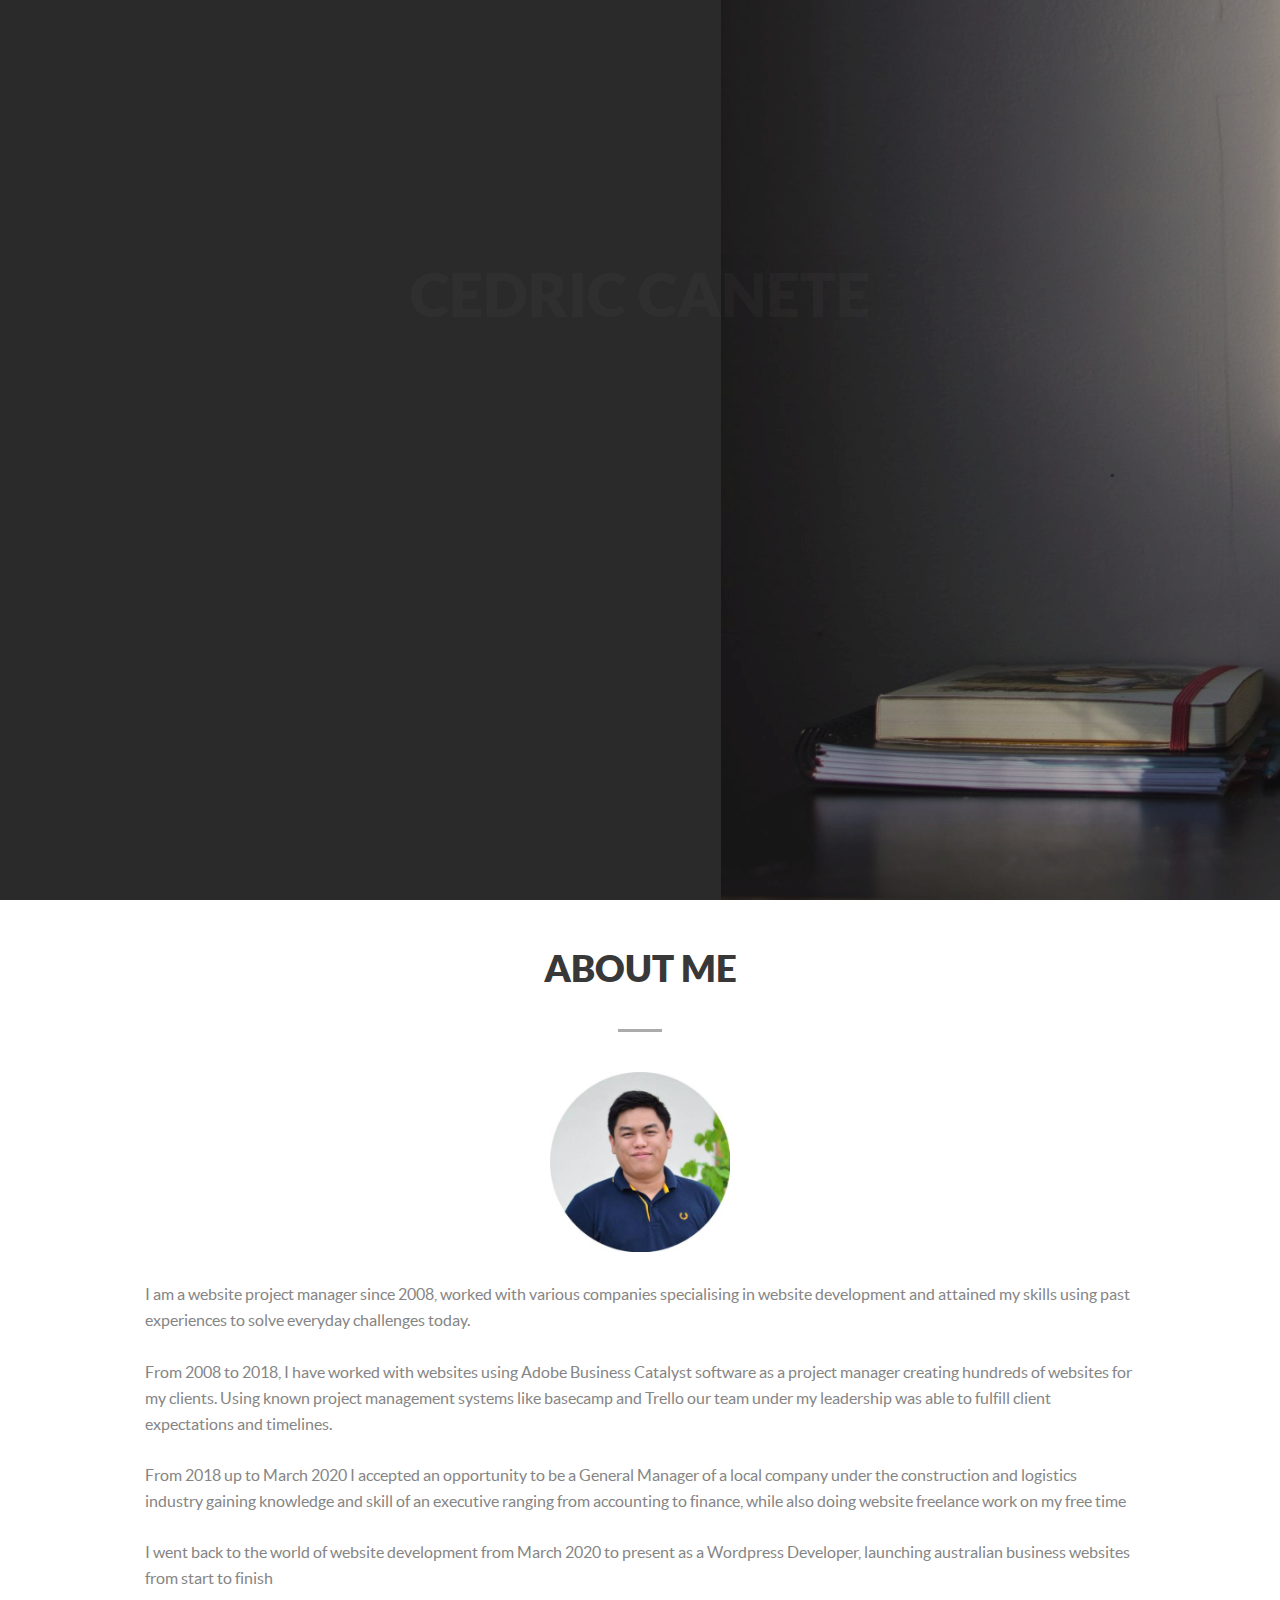
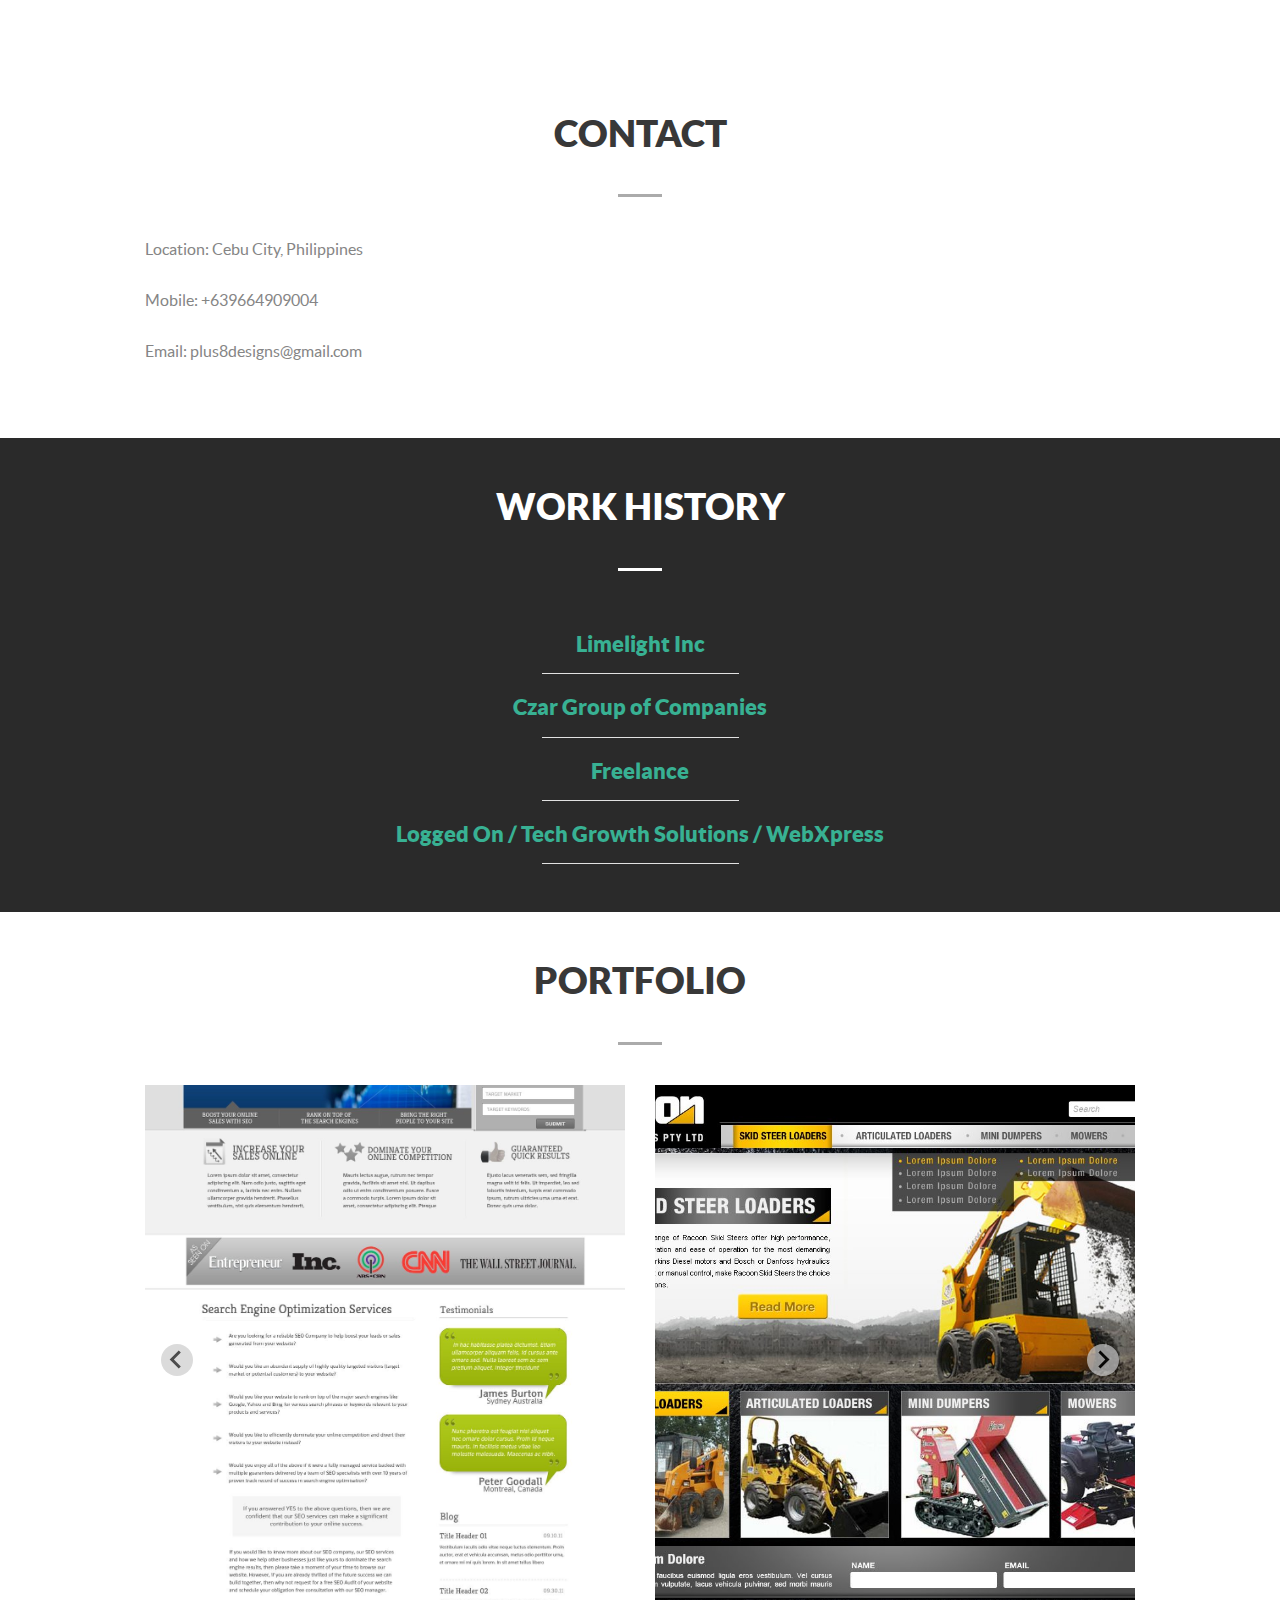
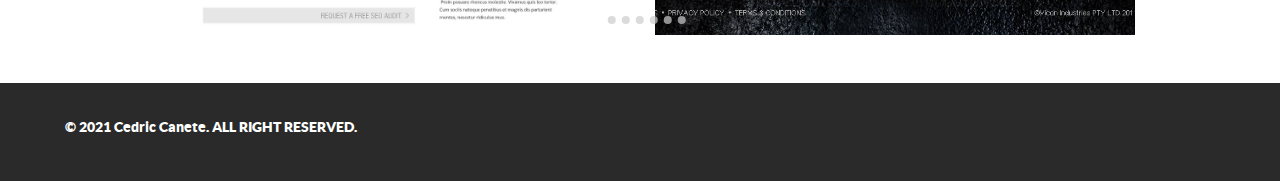
==== commit 833c6de0: "Update index.html" ====
--- a/index.html
+++ b/index.html
@@ -97,8 +97,8 @@
          <h2>About me</h2>
          <center><img src="Media/img/cedric.jfif" style="width:180px; padding-bottom:30px;"></center>
          <p>I am a website project manager since 2008, worked with various companies specialising in website development and attained my skills using past experiences to solve everyday challenges today.</p>
-         <p>From 2008 to 2012, I have worked with websites using Adobe Business Catalyst software as a project manager creating hundreds of websites for my clients. Using known project management systems like basecamp and Trello our team under my leadership was able to fulfill client expectations and timelines. </p>
-         <p>From 2012 up to March 2020 I accepted an opportunity to be a General Manager of a local company under the construction and logistics industry gaining knowledge and skill of an executive ranging from accounting to finance, while also doing website freelance work on my free time</p>
+         <p>From 2008 to 2018, I have worked with websites using Adobe Business Catalyst software as a project manager creating hundreds of websites for my clients. Using known project management systems like basecamp and Trello our team under my leadership was able to fulfill client expectations and timelines. </p>
+         <p>From 2018 up to March 2020 I accepted an opportunity to be a General Manager of a local company under the construction and logistics industry gaining knowledge and skill of an executive ranging from accounting to finance, while also doing website freelance work on my free time</p>
          <p>I went back to the world of website development from March 2020 to present as a Wordpress Developer, launching australian business websites from start to finish</p>
        
     </div> <!-- end of wrapper -->
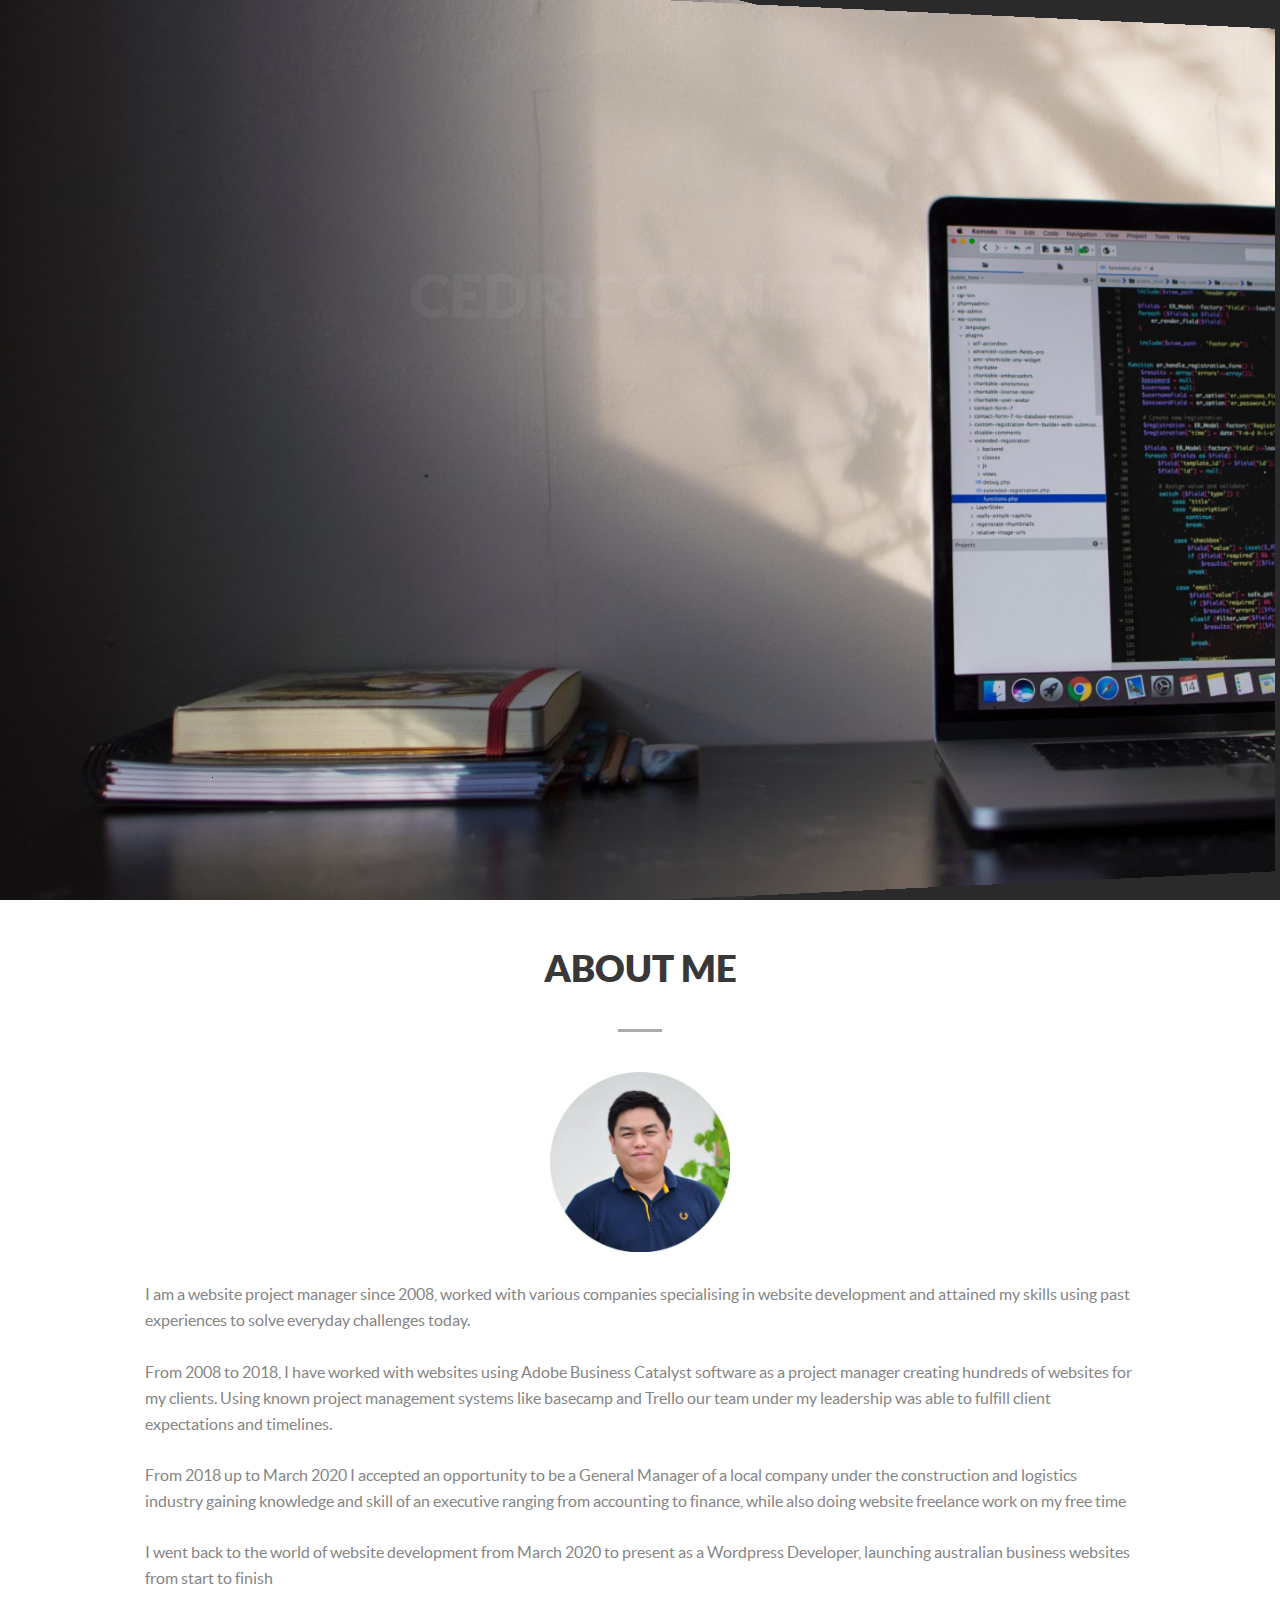
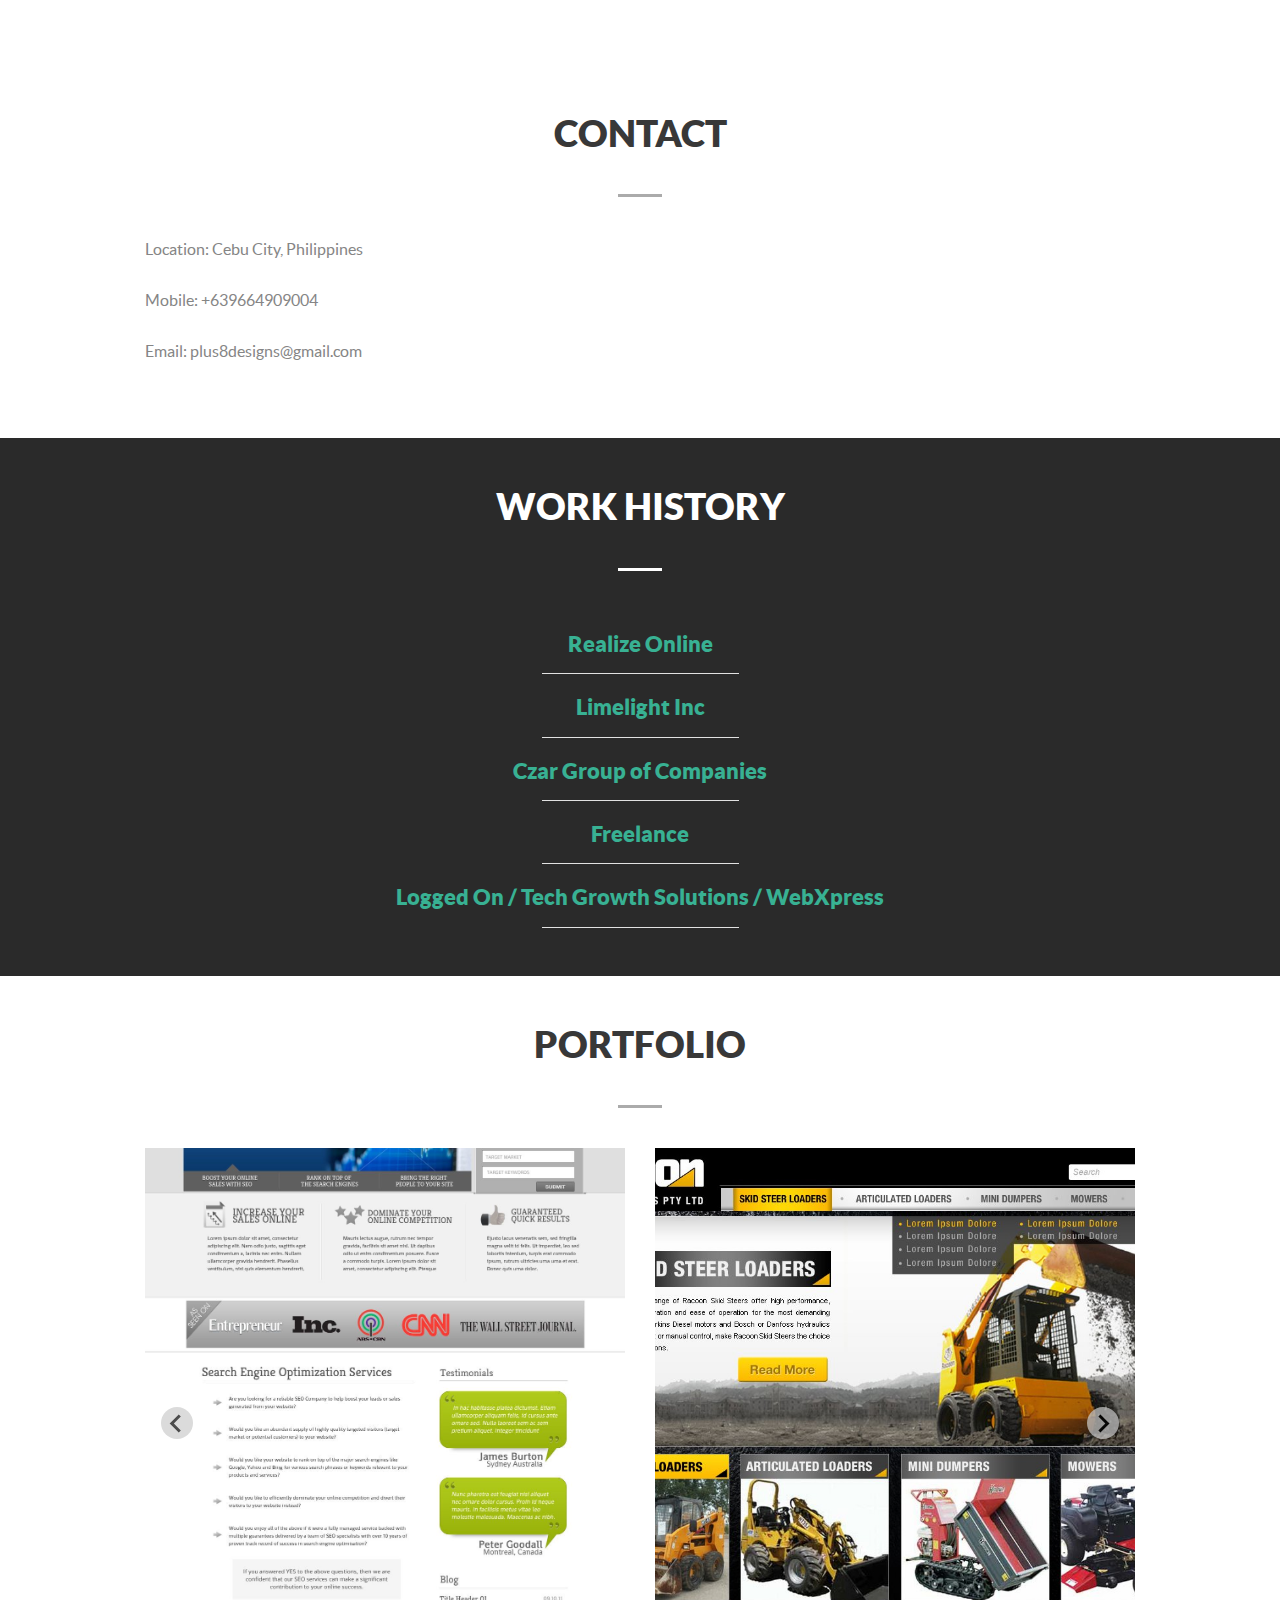
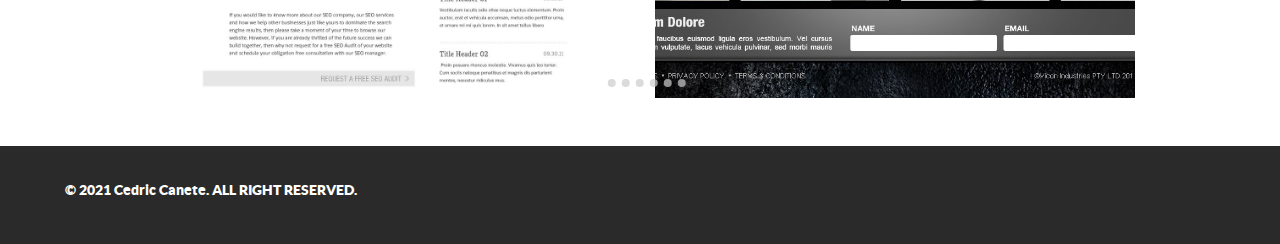
==== commit bc8be9d1: "Update index.html" ====
--- a/index.html
+++ b/index.html
@@ -117,7 +117,34 @@
 <section class="contentNature" data-parallax="scroll" data-image-src="Media/img/bg-lake.jpg">
     <div class="wrapper">
          <h2>Work History</h2>
-                 <div class="single-faq">
+            <div class="single-faq">
+              <h4 class="faq-question">Realize Online</h4>
+              <div class="faq-answer">
+                <p>Product: Ecommerce Integrations Platform & Web Development<br>
+                Position: Ecommerce Project Manager<br>
+                Duration: April 2022 – April 2023<br>
+              </p>
+                <h3>Roles & Responsibilities:</h3>
+                <ul>
+                    <li>Manage multiple eCommerce web projects that involves integration through a middleware software and pushes product data into a MultiChannel Commerce Solution (ChannelAdvisor)</li>
+                    <li>Prepare formal quotes for separate jobs to be sent to clients using a quoting app</li>
+                    <li>Attend weekly client calls via popular Video Conferencing platforms</li>
+                    <li>Communicate with clients to keep them updated and supported in keeping with the standards and principles of Realize Online for the relevant jobs / projects / services</li>
+                    <li>Plan, coordinate, support and manage the various web dev and ecommerce jobs and projects</li>
+                    <li>Support and collaborate with other people in the team and/or partners of the company</li>
+                    <li>Identify the need for and to organize necessary meetings (internal and/or external like with a client or a specialist or a contractor) to support web development jobs / projects / services. </li>
+                    <li>Plan and manage the timelines and schedules of the various web dev and ecommerce jobs and projects. </li>
+                    <li>Carry out and complete the necessary task and project admin using the designated online project / task management system (Teamwork PM) as well as emails, files, etc </li>
+                    <li>Plan and manage the relevant QA and Quality Control on the various web dev and ecommerce jobs and projects to ensure they are delivered in scope to the relevant professional / agency standards. </li>
+                    <li>Act as a communication point and writer/collaborator for “briefs” for jobs (like design work, etc) to be done by the team (internal and/or external) </li>
+                    <li>Support the processes and/or procedures to encourage efficiency and quality of work. </li>
+                    <li>Supervise and train and support other people in the team as the need arises and/or as requested.</li>
+                </ul>
+               
+              </div>
+             </div>
+
+              <div class="single-faq">
               <h4 class="faq-question">Limelight Inc</h4>
               <div class="faq-answer">
                 <p>Product: Web Development<br>
